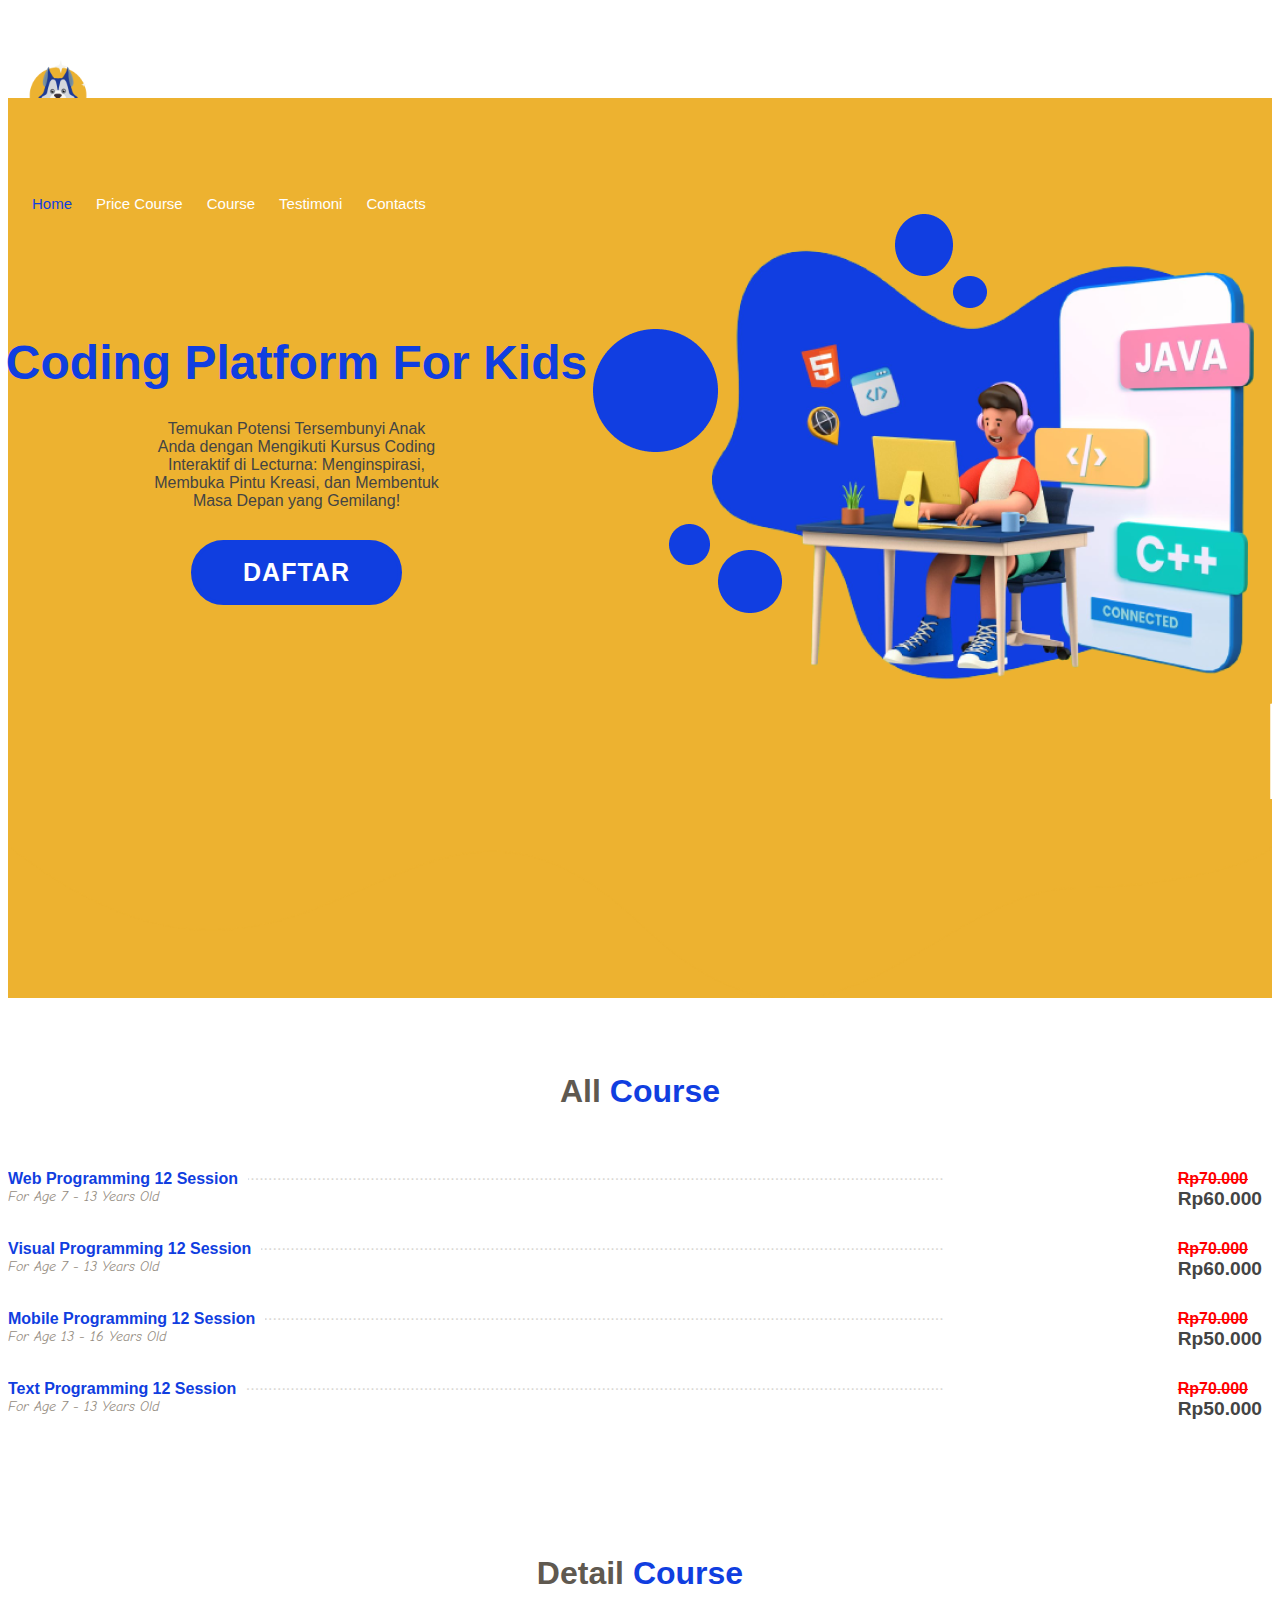
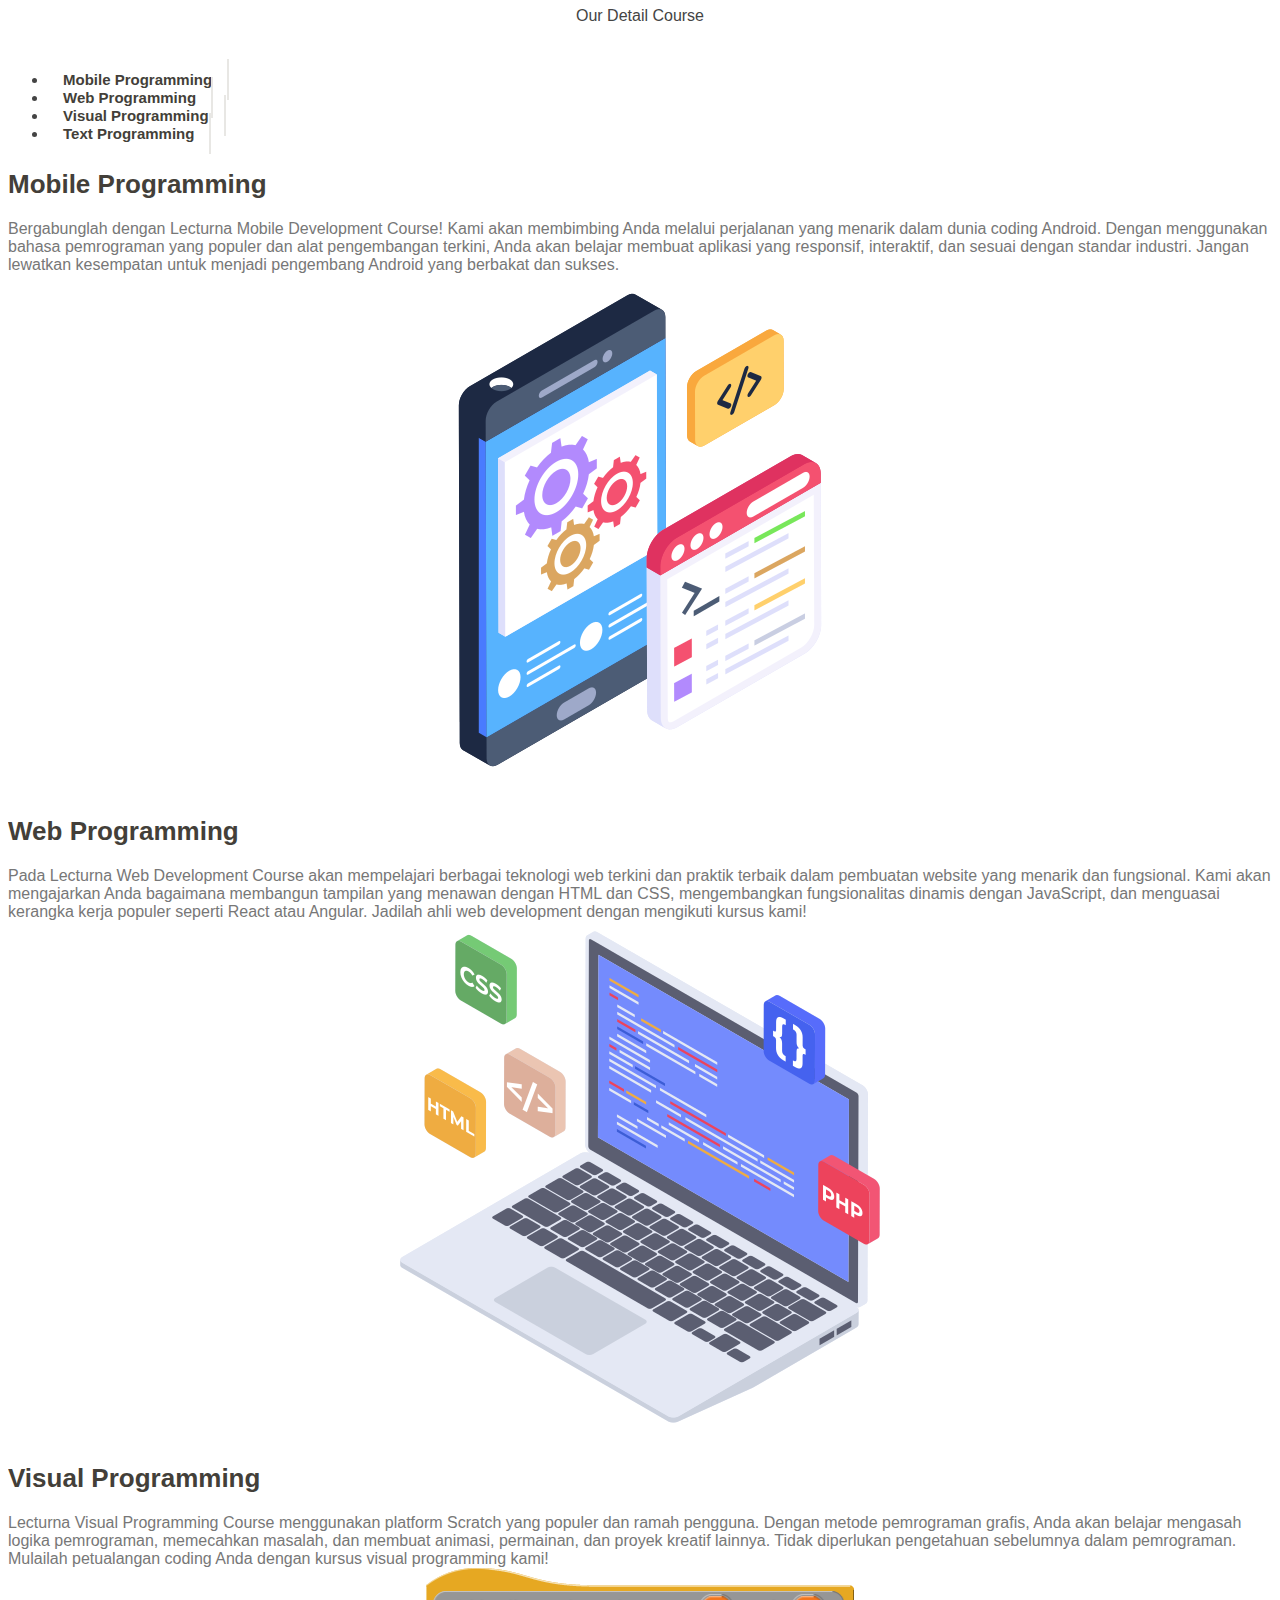
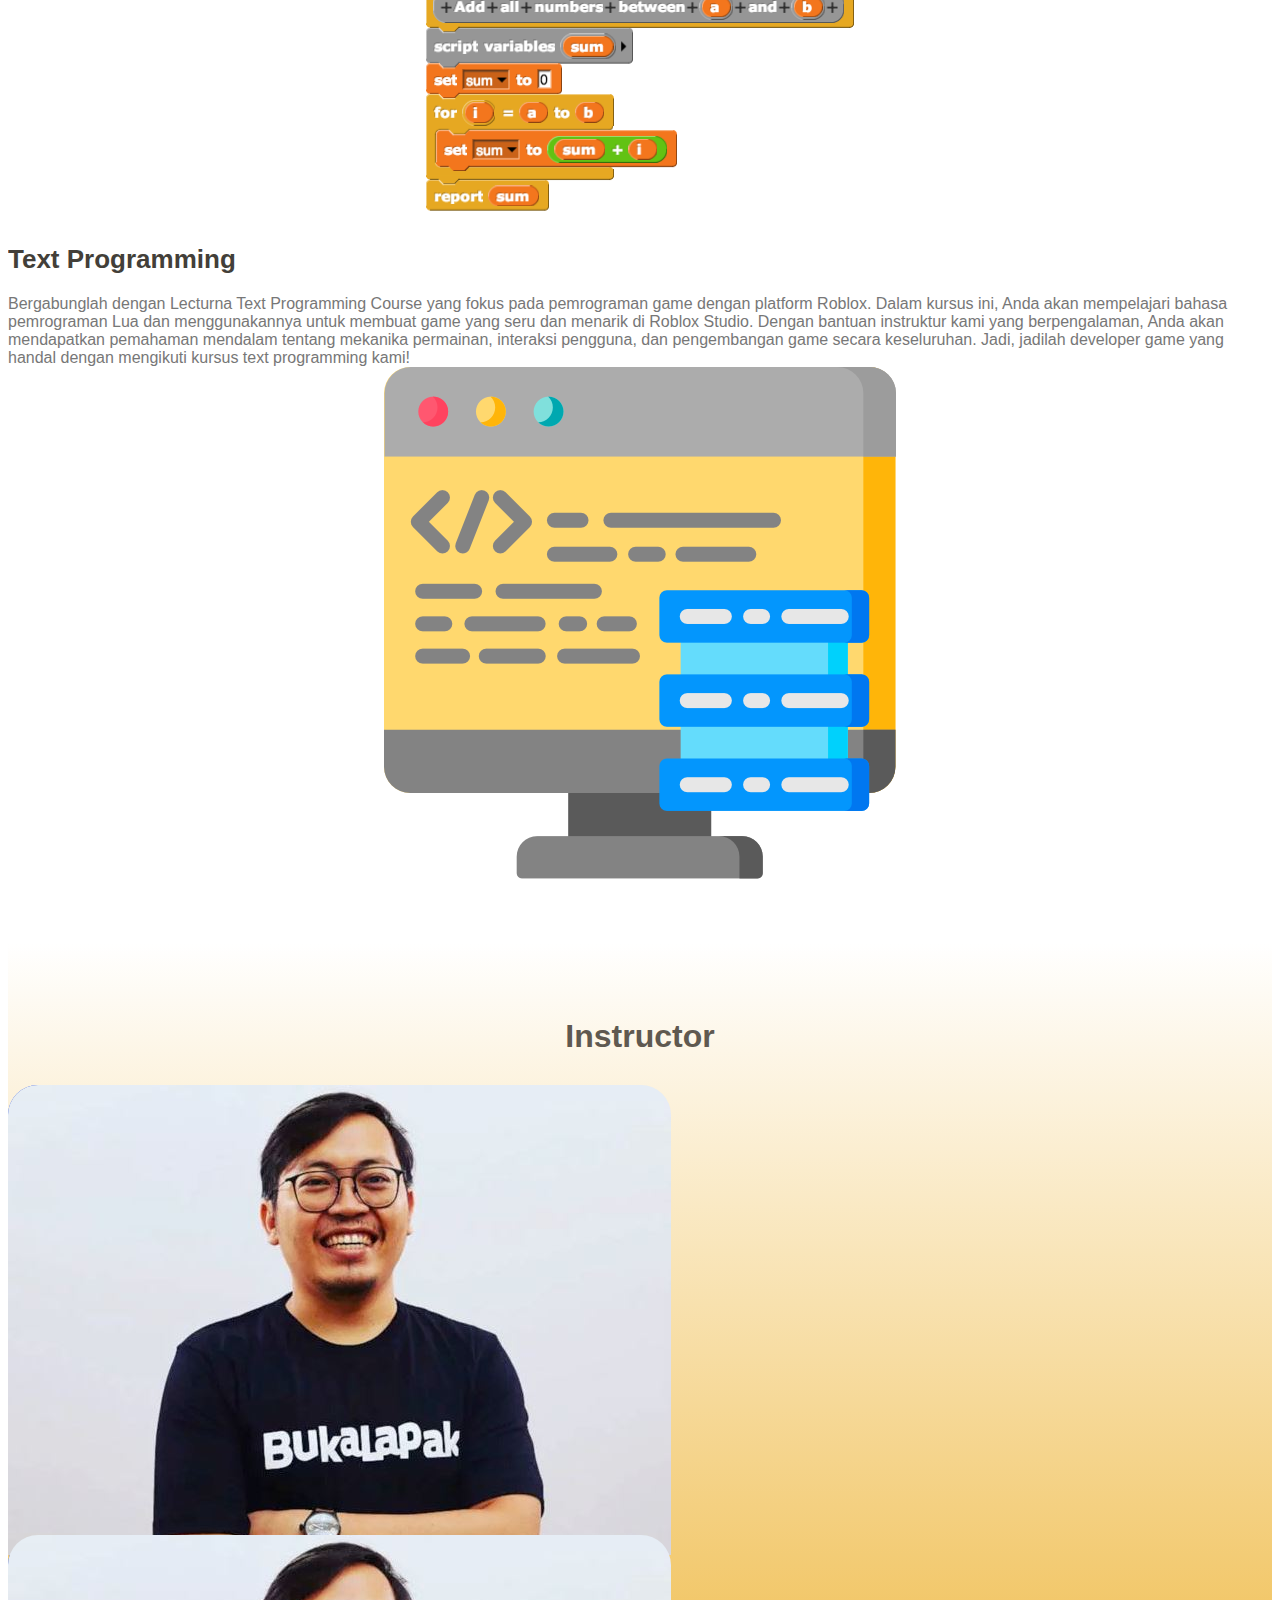
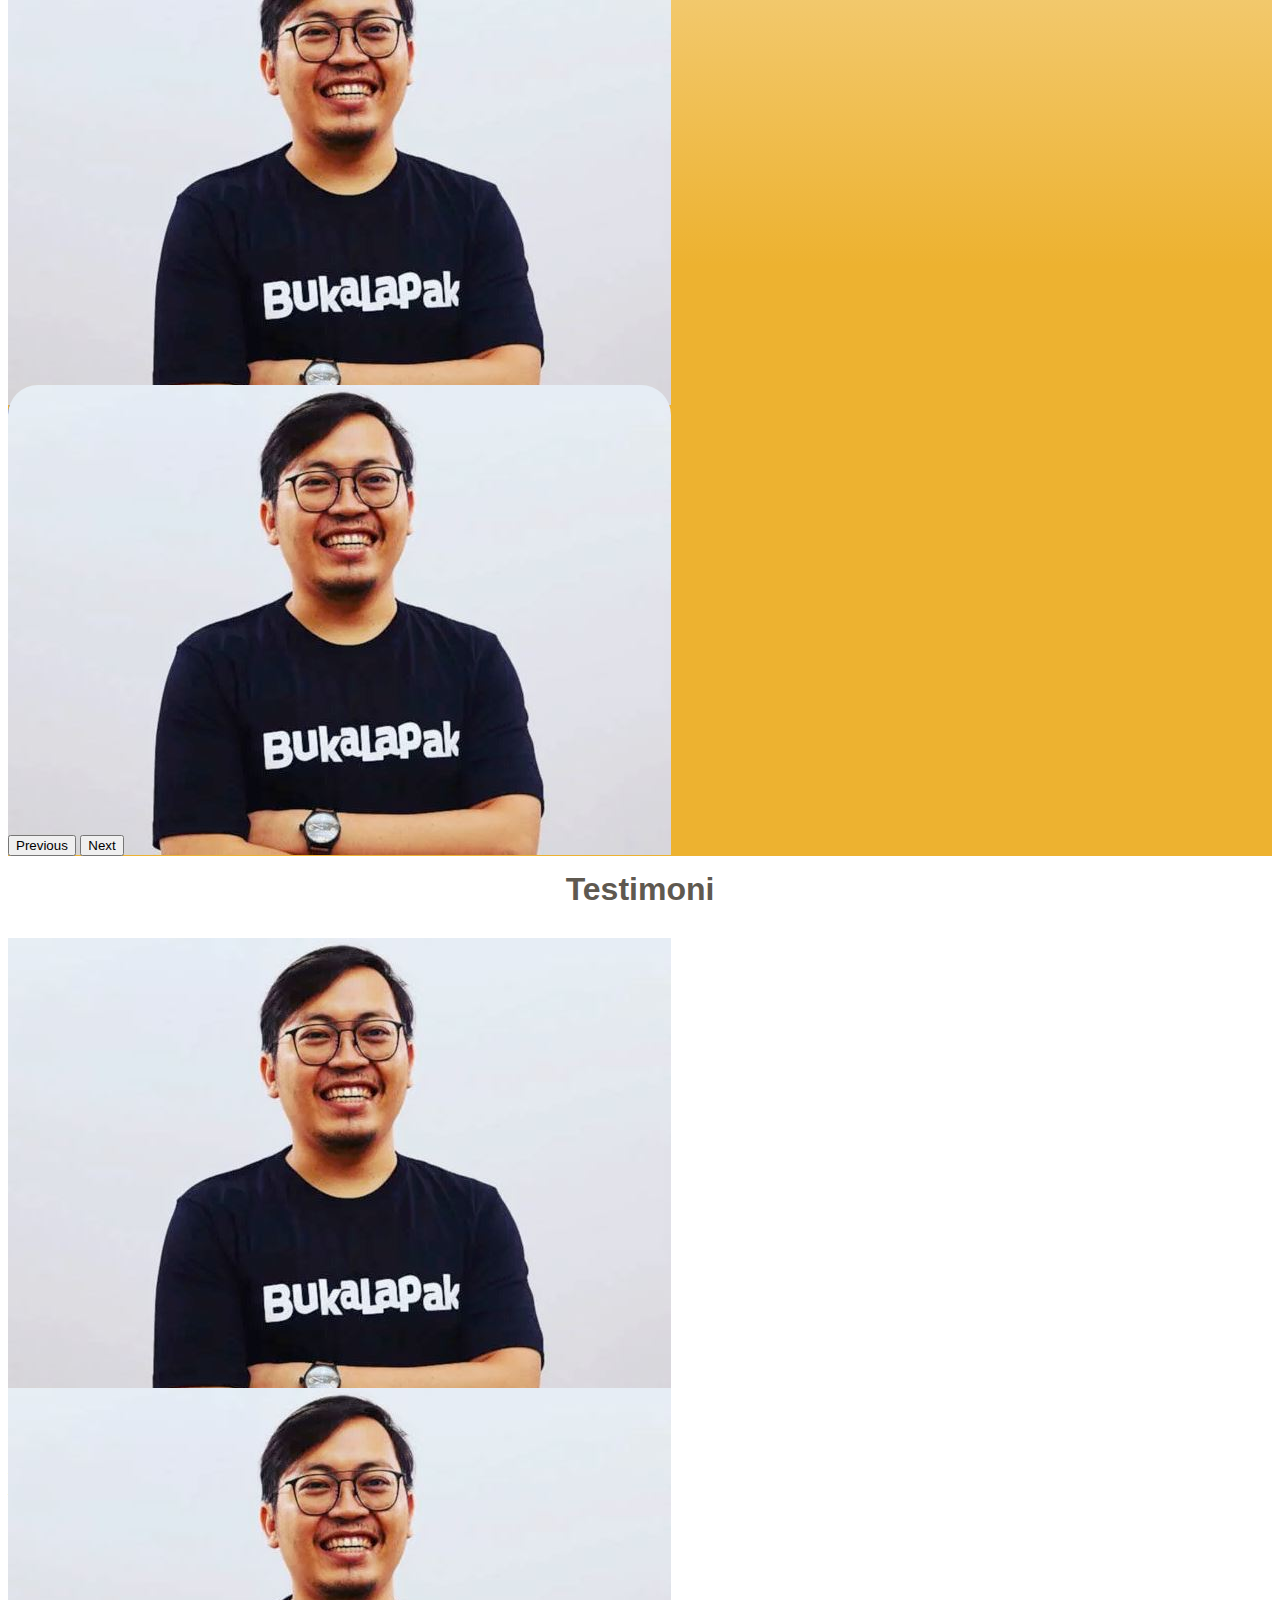
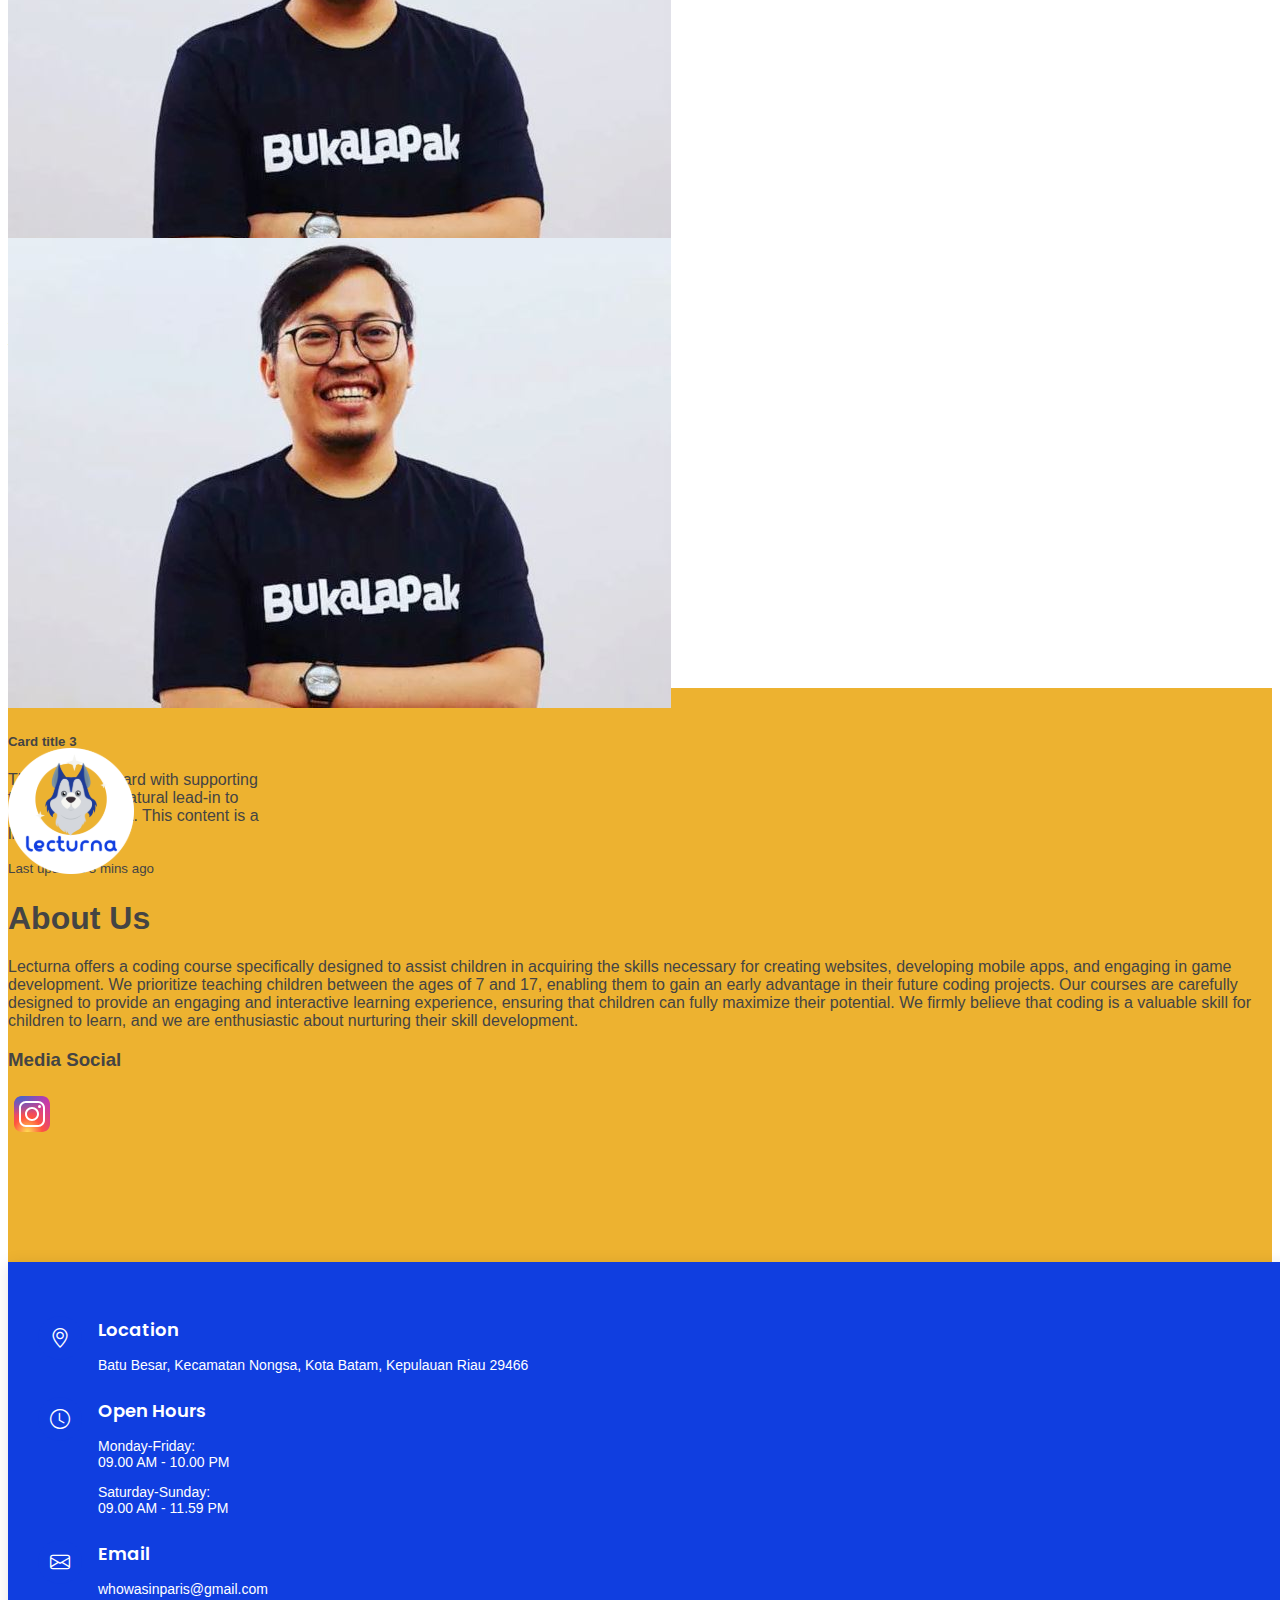
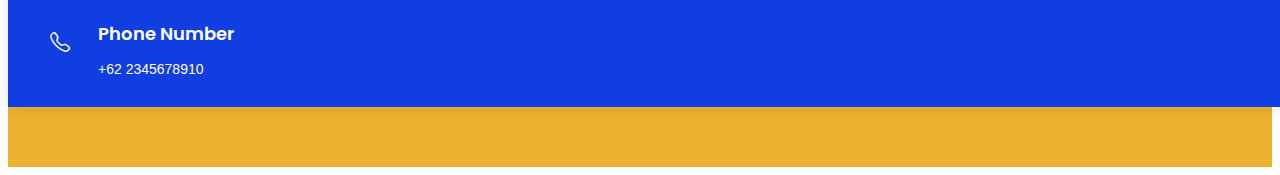
==== index.html @ 5b0516aa "sudahbenar" ====
<!DOCTYPE html>
<html lang="en">

<head>
  <meta charset="utf-8">
  <meta content="width=device-width, initial-scale=1.0" name="viewport">

  <title>Dashboard</title>
  <meta content="" name="description">
  <meta content="" name="keywords">

  <!-- Favicons -->
  <link href="assets/img/logoLecturna.png" rel="shortcut icon">

  <!-- Google Fonts -->
  <link href="https://fonts.googleapis.com/css?family=Poppins:300,300i,400,400i,600,600i,700,700i|Satisfy|Comic+Neue:300,300i,400,400i,700,700i" rel="stylesheet">
  

  <!-- Vendor CSS Files -->
  <link href="https://cdn.jsdelivr.net/npm/bootstrap@5.0.0-beta3/dist/css/bootstrap.min.css" rel="stylesheet" integrity="sha384-eOJMYsd53ii+scO/bJGFsiCZc+5NDVN2yr8+0RDqr0Ql0h+rP48ckxlpbzKgwra6" crossorigin="anonymous">
  <link rel="stylesheet" href="https://cdn.jsdelivr.net/npm/bootstrap-icons@1.4.0/font/bootstrap-icons.css">
  <link href="assets/vendor/animate.css/animate.min.css" rel="stylesheet">
  <link href="assets/vendor/boxicons/css/boxicons.min.css" rel="stylesheet">
  <link href="assets/vendor/glightbox/css/glightbox.min.css" rel="stylesheet">
  <link href="assets/vendor/swiper/swiper-bundle.min.css" rel="stylesheet">
  <link href="https://fonts.cdnfonts.com/css/fabada" rel="stylesheet">


  <!-- Template Main CSS File -->
  <link href="assets/css/style.css" rel="stylesheet">

  <!-- <style>
    .carousel-container {
     background: #FFFFFF;
     box-shadow: 0px 0px 30px 4px rgba(0, 0, 0, 0.25);
     overflow: hidden;
     display: flex;
     align-items: center;
     padding: 0 20px;
   }
   
   .carousel {
     display: flex;
     width: 100%;
     transition: transform 0.3s ease-in-out;
   }
   
   .carousel-card {
     padding: 10px;
   }
   
   .carousel-card .card {
     width: 100%;
     height: 100%;
   }
   
   .carousel-control {
     display: flex;
     align-items: center;
     justify-content: center;
     width: 50px;
     height: 100%;
     background: rgba(0, 0, 0, 0.44);
     color: #FFFFFF;
     cursor: pointer;
     transition: background 0.3s ease-in-out;
   }
   
   .carousel-control:hover {
     background: rgba(0, 0, 0, 0.6);
   }
   
   .carousel-control i {
     font-size: 24px;
   }
   
   
     </style> -->
</head>

<body>

  <!-- Header Navbbar-->
  <header id="header" class="d-flex align-items-center header-transparent fixed-top">
    <div class="container-fluid container-xl d-flex align-items-center justify-content-between">

      <!-- Brand-->
      <div class="me-auto">
        <h1>
          <a href="index.html">
            <img src="assets/img/logoLecturna.png" alt="Lecturna" width="100" height="100" style="margin-top: 1rem;">
          </a>
        </h1>
      </div>
      
      <!-- End Brand-->

      <nav id="navbar" class="navbar">
            <ul>
              <li><a class="nav-link active" href="#">Home</a></li>
              <li><a class="nav-link" href="#priceCourse">Price Course</a></li>
              <li><a class="nav-link" href="#detailCourse">Course</a></li>
              <li><a class="nav-link" href="#recommended">Testimoni</a></li>
              <li class="nav-item"><a class="nav-link" href="#contact">Contacts</a></li>
            </ul>
            <i class="bi bi-list mobile-nav-toggle"></i>
      </nav>

      <!-- <a href="login.html" class="login-btn ms-5">login</a>
      <a href="register.html" class="book-a-table-btn ms-1">Register</a> -->

    </div>
  </header>
  <!--End Header-->

    <!--Hero-->
    <section id="hero">
      <div class="hero-container">
        <div class="carousel slide carousel-slide" id="heroCarousel" data-base-interval="5000" data-bs-ride="carousel">
          <div class="carousel-inner" role="listbox">
    
            <!-- Slide-1 -->
            <div class="carousel-item active">
              <img src="assets/img/Kuning-atas.png" width="100%" height="100%">
    
              <div class="carousel-container">
                <div class="carousel-content">
                  <div style="display: flex; align-items: center;">
                    <div>
                      <h2 class="animate__animated animate__fadeInDown">
                        <span>Coding Platform For Kids</span>
                      </h2>
                      <p class="animate__animated animate__fadeInUp">Temukan Potensi Tersembunyi Anak Anda dengan Mengikuti Kursus Coding Interaktif di Lecturna: Menginspirasi, Membuka Pintu Kreasi, dan Membentuk Masa Depan yang Gemilang!</p>
                      <a href="form.html" class="btn-menu animate__animated animate__fadeInUp scrollto">Daftar</a>
                    </div>
                    <div>
                      <img src="assets/img/gambarAnimasi.png" alt="Image" style="width: auto; height: auto;">
                    </div>
                  </div>
                </div>
              </div>
            </div>
            <!-- End Slide-1 -->
          </div>
        </div>
      </div>
    </section>
    
    
    <!-- End Hero -->

    <main id="main">

      <!-- Menu Section-->
      <section id="priceCourse" class="menu">
        <div class="container">
          <div class="section-title">
            <h2>All <span>Course</span></h2>
          </div>
      
          <div class="row menu-container">
            <div class="col-lg-6 menu-item">
              <div class="menu-content">
                <div style="text-align: left;">
                  <a href="#">Web Programming 12 Session</a>
                  <div class="menu-ingredients">
                    For Age 7 - 13 Years Old
                  </div>
                </div>
                <div style="text-align: left;">
                  <span style="text-decoration: line-through; color: red;" >Rp70.000</span><br>
                  <span style="font-size: larger;">Rp60.000</span>
                  
                </div>
              </div>
             
              
            </div>
            
            
            <div class="col-lg-6 menu-item">
              <div class="menu-content">
                <div style="text-align: left;">
                  <a href="#">Visual Programming 12 Session</a>
                  <div class="menu-ingredients">
                    For Age 7 - 13 Years Old
                  </div>
                </div>
                <div style="text-align: left;">
                  <span style="text-decoration: line-through; color: red;" >Rp70.000</span><br>
                  <span style="font-size: larger;">Rp60.000</span>
                  
                </div>
              </div>
             
              
            </div>
            
            <div class="col-lg-6 menu-item">
              <div class="menu-content">
                <div style="text-align: left;">
                  <a href="#">Mobile Programming 12 Session</a>
                  <div class="menu-ingredients">
                    For Age 13 - 16 Years Old
                  </div>
                </div>
                <div style="text-align: left;">
                  <span style="text-decoration: line-through; color: red;" >Rp70.000</span><br>
                  <span style="font-size: larger;">Rp50.000</span>
                  
                </div>
              </div>
             
              
            </div>
            
            <div class="col-lg-6 menu-item">
              <div class="menu-content">
                <div style="text-align: left;">
                  <a href="#">Text Programming 12 Session</a>
                  <div class="menu-ingredients">
                    For Age 7 - 13 Years Old
                  </div>
                </div>
                <div style="text-align: left;">
                  <span style="text-decoration: line-through; color: red;" >Rp70.000</span><br>
                  <span style="font-size: larger;">Rp50.000</span>
                  
                </div>
              </div>
             
              
            </div>
            
          </div>
        </div>
      </section>
      
      <!-- End Menu Section-->

      <!-- Special Menus -->
      <section class="specials" id="detailCourse">
        <div class="container">

          <div class="section-title">
            <h2>Detail <span>Course</span></h2>
            <p>Our Detail Course</p>
          </div>

          <div class="row">
            <div class="col-lg-3">
              <ul class="nav nav-tabs flex-column">
                <li class="nav-item">
                  <a href="#tab-1" data-bs-toggle="tab" class="nav-link  show">Mobile Programming</a>
                </li>
                <li class="nav-item">
                  <a href="#tab-2" data-bs-toggle="tab" class="nav-link">Web Programming</a>
                </li>
                <li class="nav-item">
                  <a href="#tab-3" data-bs-toggle="tab" class="nav-link">Visual Programming</a>
                </li>
                <li class="nav-item">
                  <a href="#tab-4" data-bs-toggle="tab" class="nav-link">Text Programming</a>
                </li>
              </ul>
            </div>

            <div class="col-lg-9 mt-4 mt-lg-0">
              <div class="tab-content">

                <div class="tab-pane active show" id="tab-1">
                  <div class="row">
                    <div class="col-lg-8 details order-2 order-lg-1">
                      <h3>Mobile Programming</h3>
                      <p class="font-italic">Bergabunglah dengan Lecturna Mobile Development Course! Kami akan membimbing Anda melalui perjalanan yang menarik dalam dunia coding Android. Dengan menggunakan bahasa pemrograman yang populer dan alat pengembangan terkini, Anda akan belajar membuat aplikasi yang responsif, interaktif, dan sesuai dengan standar industri. Jangan lewatkan kesempatan untuk menjadi pengembang Android yang berbakat dan sukses.</p>
                    </div>
                    <div class="col-lg-4 text-center order-1 order-lg-2">
                      <img src="assets/img/app-development.png" class="img-fluid">
                    </div>
                  </div>
                </div>

                <div class="tab-pane" id="tab-2">
                  <div class="row">
                    <div class="col-lg-8 details order-2 order-lg-1">
                      <h3>Web Programming</h3>
                      <p class="font-italic">Pada Lecturna Web Development Course akan mempelajari berbagai teknologi web terkini dan praktik terbaik dalam pembuatan website yang menarik dan fungsional. Kami akan mengajarkan Anda bagaimana membangun tampilan yang menawan dengan HTML dan CSS, mengembangkan fungsionalitas dinamis dengan JavaScript, dan menguasai kerangka kerja populer seperti React atau Angular. Jadilah ahli web development dengan mengikuti kursus kami!</p>
                    </div>
                    <div class="col-lg-4 text-center order-1 order-lg-2">
                      <img src="assets/img/web-developmentt.png" class="img-fluid">
                    </div>
                  </div>
                </div>

                <div class="tab-pane" id="tab-3">
                  <div class="row">
                    <div class="col-lg-8 details order-2 order-lg-1">
                      <h3>Visual Programming</h3>
                      <p class="font-italic">Lecturna Visual Programming Course menggunakan platform Scratch yang populer dan ramah pengguna. Dengan metode pemrograman grafis, Anda akan belajar mengasah logika pemrograman, memecahkan masalah, dan membuat animasi, permainan, dan proyek kreatif lainnya. Tidak diperlukan pengetahuan sebelumnya dalam pemrograman. Mulailah petualangan coding Anda dengan kursus visual programming kami!</p>
                    </div>
                    <div class="col-lg-4 text-center order-1 order-lg-2">
                      <img src="assets/img/visualprogramming.png" class="img-fluid">
                    </div>
                  </div>
                </div>

                <div class="tab-pane" id="tab-4">
                  <div class="row">
                    <div class="col-lg-8 details order-2 order-lg-1">
                      <h3>Text Programming</h3>
                      <p class="font-italic">Bergabunglah dengan Lecturna Text Programming Course yang fokus pada pemrograman game dengan platform Roblox. Dalam kursus ini, Anda akan mempelajari bahasa pemrograman Lua dan menggunakannya untuk membuat game yang seru dan menarik di Roblox Studio. Dengan bantuan instruktur kami yang berpengalaman, Anda akan mendapatkan pemahaman mendalam tentang mekanika permainan, interaksi pengguna, dan pengembangan game secara keseluruhan. Jadi, jadilah developer game yang handal dengan mengikuti kursus text programming kami!</p>
                    </div>
                    <div class="col-lg-4 text-center order-1 order-lg-2">
                      <img src="assets/img/data.png" class="img-fluid">
                    </div>
                  </div>
                </div>

              </div>
            </div>

          </div>

        </div>
      </section>
      <!-- End Special Menus-->

      <!-- Recommened -->
      <section class="gallery" id="recommended">
        <div class="container-fluid">

          <div class="section-title">
            <h2>Instructor <span></span></h2>
          </div>

          <!-- <div class="row justify-content-center"> -->

            <!--cards with picture, Header 1, header 4, all text is in center with border radius for picture and card border image 30-->
            <div id="testimonials-carousel" class="carousel slide" data-bs-ride="carousel">
              <div class="carousel-inner">
                <div class="carousel-item active">
                  <div class="container d-flex justify-content-center">
                    <div class="row justify-content-center align-items-center">
                      <div class="col-lg-4">
                        <div class="card" style="background-color:#103ee0;">
                          <img src="assets/img/buka.jpg" class="card-img-top" alt="Card Image 1">
                          <div class="card-body">
                            <h1 class="card-title text-center">Header 1</h1>
                            <h4 class="card-subtitle mb-2 text-muted text-center">Header 4</h4>
                            <p class="card-text text-center">Lorem ipsum dolor sit amet, consectetur adipiscing elit.</p>
                          </div>
                        </div>
                      </div>
                      <div class="col-lg-4">
                        <div class="card">
                          <img src="assets/img/buka.jpg" class="card-img-top" alt="Card Image 2">
                          <div class="card-body">
                            <h1 class="card-title text-center">Header 1</h1>
                            <h4 class="card-subtitle mb-2 text-muted text-center">Header 4</h4>
                            <p class="card-text text-center">Lorem ipsum dolor sit amet, consectetur adipiscing elit.</p>
                          </div>
                        </div>
                      </div>
                      <div class="col-lg-4">
                        <div class="card">
                          <img src="assets/img/buka.jpg" class="card-img-top" alt="Card Image 3">
                          <div class="card-body">
                            <h1 class="card-title text-center">Header 1</h1>
                            <h4 class="card-subtitle mb-2 text-muted text-center">Header 4</h4>
                            <p class="card-text text-center">Lorem ipsum dolor sit amet, consectetur adipiscing elit.</p>
                          </div>
                        </div>
                      </div>
                      </div>
                    </div>
                  </div>
                </div>
              </div>
              <button class="carousel-control-prev" type="button" data-bs-target="#testimonials-carousel" data-bs-slide="prev">
                <span class="carousel-control-prev-icon" aria-hidden="true"></span>
                <span class="visually-hidden">Previous</span>
              </button>
              <button class="carousel-control-next" type="button" data-bs-target="#testimonials-carousel" data-bs-slide="next">
                <span class="carousel-control-next-icon" aria-hidden="true"></span>
                <span class="visually-hidden">Next</span>
              </button>
            </div>
            
            <!-- </div> -->

          <!-- <div class="row justify-content-center">

            <div class="col-lg-3 col-md-4"s>
              <div class="gallery-item">
                <a href="detail.html">
                  <img src="assets/img/nadiem.jpg" class="img-fluid">
                </a>
              </div>
            </div>

            <div class="col-lg-3 col-md-4">
              <div class="gallery-item">
                <a href="detail.html">
                  <img src="assets/img/buka4.jpg" class="img-fluid">
                </a>
              </div>
            </div> -->

            <!-- <div class="col-lg-3 col-md-4">
              <div class="gallery-item">
                <a href="detail.html"> -->
                <!-- <a href="assets/img/food/food-3.jpg" class="gallery-lightbox"> -->
                  <!-- <img src="assets/img/webunpas.jpg" class="img-fluid">
                </a>
              </div>
            </div> -->

          </div>




        </div>
      </section>
      <!-- End Recommended -->
      <!-- Testimoni Start -->
      <div class="section-title">
        <h2>Testimoni <span></span></h2>
      </div>
        <div class="carousel">
          <div class="carousel-card">
            <div class="card mb-3">
              <div class="row g-0">
                <div class="col-md-4">
                  <img src="assets/img/buka.jpg" class="img-fluid rounded-start" alt="...">
                </div>
                <div class="col-md-8">
                  <div class="card-body">
                    <h5 class="card-title">Card title 1</h5>
                    <p class="card-text">This is a wider card with supporting text below as a natural lead-in to additional content. This content is a little bit longer.</p>
                    <p class="card-text"><small class="text-muted">Last updated 3 mins ago</small></p>
                  </div>
                </div>
              </div>
            </div>
          </div>
          <div class="carousel-card">
            <div class="card mb-3">
              <div class="row g-0">
                <div class="col-md-4">
                  <img src="assets/img/buka.jpg" class="img-fluid rounded-start" alt="...">
                </div>
                <div class="col-md-8">
                  <div class="card-body">
                    <h5 class="card-title">Card title 2</h5>
                    <p class="card-text">This is a wider card with supporting text below as a natural lead-in to additional content. This content is a little bit longer.</p>
                    <p class="card-text"><small class="text-muted">Last updated 3 mins ago</small></p>
                  </div>
                </div>
              </div>
            </div>
          </div>
          <div class="carousel-card">
            <div class="card mb-3">
              <div class="row g-0">
                <div class="col-md-4">
                  <img src="assets/img/buka.jpg" class="img-fluid rounded-start" alt="...">
                </div>
                <div class="col-md-8">
                  <div class="card-body">
                    <h5 class="card-title">Card title 3</h5>
                    <p class="card-text">This is a wider card with supporting text below as a natural lead-in to additional content. This content is a little bit longer.</p>
                    <p class="card-text"><small class="text-muted">Last updated 3 mins ago</small></p>
                  </div>
                </div>
              </div>
            </div>
          </div>
        </div>

        <!-- Testimoni End -->
        <section id="AboutUs" class="AboutUs" style="background-color: #EDB230;" >

          <div class="container">
            <div class="container-fluid mb-4">
              <img src="assets/img/logo maskot for dark background 2.svg"  alt="" style="width:10%; height: auto;">
            </div>
            <h1>About Us</h1>
            <div class="content">
              <p>Lecturna offers a coding course specifically designed to assist children in acquiring the skills necessary for creating websites, developing mobile apps, and engaging in game development.
                We prioritize teaching children between the ages of 7 and 17, enabling them to gain an early advantage in their future coding projects. Our courses are carefully designed to provide an engaging and interactive learning experience, ensuring that children can fully maximize their potential. 
                We firmly believe that coding is a valuable skill for children to learn, and we are enthusiastic about nurturing their skill development.
              </p>
            </div>
            <div class="content">
              <h3>Media Social</h3>
              <a target="_blank" href="https://instagram.com/lecturna.id?igshid=MzRlODBiNWFlZA=="><img src="assets/img/icons8-ig.svg" alt=""></a>
              <a target="_blank" href="https://icons8.com/icon/Xy10Jcu1L2Su/instagram"></a><a target="_blank" href="https://icons8.com"></a>
            </div>
          </div>
  
        </section>
      <!-- Contacts -->
      <section id="contact" class="contact py-0">
        
        <div class="info-wrap">
          <div class="row">

            <div class="col-lg-3 col-md-6 info">
              <i class="bi bi-geo-alt"></i>
              <h4>Location</h4>
              <p>Batu Besar, Kecamatan Nongsa, Kota Batam, Kepulauan Riau 29466</p>
            </div>

            <div class="col-lg-3 col-md-6 info">
              <i class="bi bi-clock"></i>
              <h4>Open Hours</h4>
              <p>Monday-Friday: <br>09.00 AM - 10.00 PM</p>
              <p>Saturday-Sunday: <br>09.00 AM - 11.59 PM</p>
            </div>

            <div class="col-lg-3 col-md-6 info">
              <i class="bi bi-envelope"></i>
              <h4>Email</h4>
              <p>whowasinparis@gmail.com</p>
            </div>

            <div class="col-lg-3 col-md-6 info">
              <i class="bi bi-telephone"></i>
              <h4>Phone Number</h4>
              <p>+62 2345678910</p>
            </div>

          </div>
        </div>
      
      

    </section>
     <!--End Contacts -->
       <!--End Contacts -->

    </main>
  <!-- Vendor JS Files -->
  <script src="assets/vendor/bootstrap/js/bootstrap.bundle.min.js"></script>
  <script src="assets/vendor/glightbox/js/glightbox.min.js"></script>
  <script src="assets/vendor/isotope-layout/isotope.pkgd.min.js"></script>
  <script src="assets/vendor/php-email-form/validate.js"></script>
  <script src="assets/vendor/swiper/swiper-bundle.min.js"></script>

  <!-- Template Main JS File -->
  <script src="assets/js/main.js"></script>

</body>

</html>
---- assets/css/style.css ----
/**
* Template Name: Delicious - v4.0.1
* Template URL: https://bootstrapmade.com/delicious-free-restaurant-bootstrap-theme/
* Author: BootstrapMade.com
* License: https://bootstrapmade.com/license/
*/

/*--------------------------------------------------------------
# General
--------------------------------------------------------------*/

@font-face {
  font-family: "Fabada";
  src: url("assets/vendor/bootstrap-icons/Fabada-regular.ttf") format("truetype");
}

body {
  font-family: "Fabada", sans-serif;
  color: #444444;
}

a {
  text-decoration: none;
  color: #ffb03b;
}

a:hover {
  color: #ffc56e;
  text-decoration: none;
}

h1, h2, h3, h4, h5, h6 {
  font-family: "Fabada", sans-serif;
}

/*--------------------------------------------------------------
# Back to top button
--------------------------------------------------------------*/
.back-to-top {
  position: fixed;
  visibility: hidden;
  opacity: 0;
  right: 15px;
  bottom: 15px;
  z-index: 996;
  background: #ffb03b;
  width: 40px;
  height: 40px;
  border-radius: 50px;
  transition: all 0.4s;
}

.back-to-top i {
  font-size: 28px;
  color: #fff;
  line-height: 0;
}

.back-to-top:hover {
  background: #ffc064;
  color: #fff;
}

.back-to-top.active {
  visibility: visible;
  opacity: 1;
}

.card {
  width: 270px;
  height: 450px;
  background-color: #103ee0;
  border-radius: 30px;
}

.card-img-top {
  border-radius: 30px 30px 0 0;
}

.text-center {
  text-align: center;
  color: white; 
}

/*--------------------------------------------------------------
# Top Bar
--------------------------------------------------------------*/
#topbar {
  padding: 0;
  font-size: 15px;
  height: 50px;
  transition: all 0.5s;
  background: rgba(26, 24, 22, 0.8);
  z-index: 996;
  color: rgba(255, 255, 255, 0.7);
}

#topbar.topbar-transparent {
  background: transparent;
}

#topbar.topbar-scrolled {
  top: -50px;
}

#topbar i {
  color: #ffb03b;
  line-height: 0;
}

#topbar i span {
  color: #fff;
  font-style: normal;
  padding-left: 5px;
}

/*--------------------------------------------------------------
# Header
--------------------------------------------------------------*/
#header-order {
  background: #35322d;
  color: #fff;
  font-size: 14px;
  text-align: center;
  padding: 10px 0;
}

#header {
  top: 50px;
  height: 70px;
  transition: all 0.5s;
  padding: 10px 0;
  background: rgba(26, 24, 22, 0.85);
}

#header-detail {
  height: 70px;
  transition: all 0.5s;
  padding: 10px 0;
  background: rgba(26, 24, 22, 0.85);
}

#header.header-transparent {
  background: transparent;
}

#header.header-scrolled {
  top: 0;
  height: 15%;
  background:white;
  box-shadow: 0px 0px 30px rgba(127, 137, 161, 0.25);
  
}

#header.header-scrolled a {
  color: black; /* Ganti dengan warna teks yang diinginkan, misalnya "blue" */
}

#header.header-scrolled a:hover {
  color: #103EE0; /* Ganti dengan warna teks yang diinginkan saat tombol diklik */
}

#header .logo h1 {
  font-size: 28px;
  margin: 0;
  line-height: 1;
  font-weight: 400;
  letter-spacing: 3px;
}

#header .logo h1 a, #header .logo h1 a:hover {
  color: #fff;
  text-decoration: none;
}

#header .logo img {
  padding: 0;
  margin: 0;
  max-height: 40px;
}




/*--------------------------------------------------------------
# Book a table button Menu
--------------------------------------------------------------*/
.login-btn {
  color: #fff;
  padding: 10px 20px;
  font-size: 17px;
  font-weight: 500;
  letter-spacing: 1px;
  transition: 0.3s;
  white-space: nowrap;
}

.book-a-table-btn {
  background: #ffb03b;
  color: #fff;
  border-radius: 50px;
  margin: 0 0 0 20px;
  padding: 10px 25px;
  font-size: 13px;
  font-weight: 500;
  letter-spacing: 1px;
  transition: 0.3s;
  white-space: nowrap;
}

.book-a-table-btn:hover {
  background: #ffa012;
  color: #fff;
}

@media (max-width: 992px) {
  .book-a-table-btn {
    margin: 0 15px 0 0;
    padding: 8px 20px;
    letter-spacing: 1px;
  }
}

/*--------------------------------------------------------------
# Navigation Menu
--------------------------------------------------------------*/
/**
* Desktop Navigation
*/
.navbar {
  padding: 0;
}

.navbar ul {
  margin: 0;
  padding: 0;
  display: flex;
  list-style: none;
  align-items: center;
}

.navbar li {
  position: relative;
}

.navbar a {
  display: flex;
  align-items: center;
  justify-content: space-between;
  padding: 10px 0 10px 24px;
  font-size: 15px;
  font-weight: 500;
  color: white;
  white-space: nowrap;
  transition: 0.3s;
}

.navbar a i {
  font-size: 12px;
  line-height: 0;
  margin-left: 5px;
}

.navbar a:hover, .navbar .active, .navbar li:hover > a {
  color: #103EE0;
}

.navbar .dropdown ul {
  display: block;
  position: absolute;
  left: 24px;
  top: calc(100% + 30px);
  margin: 0;
  padding: 10px 0;
  z-index: 99;
  opacity: 0;
  visibility: hidden;
  background: #fff;
  box-shadow: 0px 0px 30px rgba(127, 137, 161, 0.25);
  transition: 0.3s;
  border-radius: 4px;
}

.navbar .dropdown ul li {
  min-width: 200px;
}

.navbar .dropdown ul a {
  padding: 10px 20px;
  font-size: 14px;
  font-weight: 400;
  color: #433f39;
}

.navbar .dropdown ul a i {
  font-size: 12px;
}

.navbar .dropdown ul a:hover, .navbar .dropdown ul .active:hover, .navbar .dropdown ul li:hover > a {
  color: #103EE0;
}

.navbar .dropdown:hover > ul {
  opacity: 1;
  top: 100%;
  visibility: visible;
}

.navbar .dropdown .dropdown ul {
  top: 0;
  left: calc(100% - 30px);
  visibility: hidden;
}

.navbar .dropdown .dropdown:hover > ul {
  opacity: 1;
  top: 0;
  left: 100%;
  visibility: visible;
}

@media (max-width: 1366px) {
  .navbar .dropdown .dropdown ul {
    left: -90%;
  }
  .navbar .dropdown .dropdown:hover > ul {
    left: -100%;
  }
}

/**
* Mobile Navigation
*/
.mobile-nav-toggle {
  color: #fff;
  font-size: 28px;
  cursor: pointer;
  display: none;
  line-height: 0;
  transition: 0.5s;
}

@media (max-width: 991px) {
  .mobile-nav-toggle {
    display: block;
  }
  .navbar ul {
    display: none;
  }
}

.navbar-mobile {
  position: fixed;
  overflow: hidden;
  top: 0;
  right: 0;
  left: 0;
  bottom: 0;
  background: rgba(39, 37, 34, 0.9);
  transition: 0.3s;
  z-index: 0;
}

.navbar-mobile .mobile-nav-toggle {
  position: absolute;
  top: 15px;
  right: 15px;
}

.navbar-mobile ul {
  display: block;
  position: absolute;
  top: 55px;
  right: 15px;
  bottom: 15px;
  left: 15px;
  padding: 10px 0;
  border-radius: 8px;
  background-color: #fff;
  overflow-y: auto;
  transition: 0.3s;
}

.navbar-mobile a {
  padding: 10px 20px;
  font-size: 15px;
  color: #433f39;
}

.navbar-mobile a:hover, .navbar-mobile .active, .navbar-mobile li:hover > a {
  color: #ffb03b;
}

.navbar-mobile .getstarted {
  margin: 15px;
}

.navbar-mobile .dropdown ul {
  position: static;
  display: none;
  margin: 10px 20px;
  padding: 10px 0;
  z-index: 99;
  opacity: 1;
  visibility: visible;
  background: #fff;
  box-shadow: 0px 0px 30px rgba(127, 137, 161, 0.25);
}

.navbar-mobile .dropdown ul li {
  min-width: 200px;
}

.navbar-mobile .dropdown ul a {
  padding: 10px 20px;
}

.navbar-mobile .dropdown ul a i {
  font-size: 12px;
}

.navbar-mobile .dropdown ul a:hover, .navbar-mobile .dropdown ul .active:hover, .navbar-mobile .dropdown ul li:hover > a {
  color: #103EE0;
}

.navbar-mobile .dropdown > .dropdown-active {
  display: block;
}

/*--------------------------------------------------------------
# Hero Section
--------------------------------------------------------------*/
#hero {
  width: 100%;
  height: 100vh;

  overflow: hidden;
  padding: 0;
}

#hero .carousel-item {
  width: 100%;
  height: 100vh;
  background-size: cover;
  background-position: center;
  background-repeat: no-repeat;
  background: url("/assets/img/Kuning-atas.png");
}

#hero .carousel-item::before {
  content: '';

  position: absolute;
  top: 0;
  right: 0;
  left: 0;
  bottom: 0;
}

#hero .carousel-container {
  display: flex;
  justify-content: center;
  align-items: center;
  position: absolute;
  bottom: 0;
  top: 0;
  left: 0;
  right: 0;
}

#hero .carousel-content {
  text-align: center;
}

#hero h2 {
  margin-bottom: 30px;
  font-size: 48px;
  font-weight: 700;
}

#hero h2 span {
  color: #103EE0;
}

#hero p {
  width: 80%;
  -webkit-animation-delay: 0.4s;
  animation-delay: 0.4s;
  margin: 0 auto 30px auto;
}

#hero .carousel-inner .carousel-item {
  transition-property: opacity;
  background-position: center top;
}

#hero .carousel-inner .carousel-item,
#hero .carousel-inner .active.carousel-item-start,
#hero .carousel-inner .active.carousel-item-end {
  opacity: 0;
}

#hero .carousel-inner .active,
#hero .carousel-inner .carousel-item-next.carousel-item-start,
#hero .carousel-inner .carousel-item-prev.carousel-item-end {
  opacity: 1;
  transition: 0.5s;
}

#hero .carousel-inner .carousel-item-next,
#hero .carousel-inner .carousel-item-prev,
#hero .carousel-inner .active.carousel-item-start,
#hero .carousel-inner .active.carousel-item-end {
  left: 0;
  transform: translate3d(0, 0, 0);
}

#hero .carousel-control-next-icon, #hero .carousel-control-prev-icon {
  background: none;
  font-size: 30px;
  line-height: 0;
  width: auto;
  height: auto;
  background: rgba(255, 255, 255, 0.2);
  border-radius: 50px;
  transition: 0.3s;
  color: rgba(255, 255, 255, 0.5);
  width: 54px;
  height: 54px;
  display: flex;
  align-items: center;
  justify-content: center;
}

#hero .carousel-control-next-icon:hover, #hero .carousel-control-prev-icon:hover {
  background: rgba(255, 255, 255, 0.3);
  color: rgba(255, 255, 255, 0.8);
}

#hero .carousel-indicators li {
  cursor: pointer;
}

#hero .btn-menu, #hero .btn-book {
  font-weight: 600;
  font-size: 25px;
  letter-spacing: 1px;
  text-transform: uppercase;
  display: inline-block;
  padding: 12px 30px;
  border-radius: 50px;
  transition: 0.5s;
  line-height: 1;
  padding-left: 3rem;
  padding-right: 3rem;
  padding-top: 1rem;
  padding-bottom: 1rem;
  margin: 0 10px;
  -webkit-animation-delay: 0.8s;
  animation-delay: 0.8s;
  color: #fff;
  background-color: #103EE0;
  border: 4px solid #103EE0;
}

#hero .btn-menu:hover, #hero .btn-book:hover {
  border: 4px solid black;
}

@media (max-width: 768px) {
  #hero h2 {
    font-size: 28px;
  }
}

@media (min-width: 1024px) {
  #hero p {
    width: 50%;
  }
  #hero .carousel-control-prev, #hero .carousel-control-next {
    width: 5%;
  }
}

/*--------------------------------------------------------------
# Sections General
--------------------------------------------------------------*/
section {
  padding: 60px 0;
}

.section-bg {
  background-color: white;
}

.section-title {
  text-align: center;
  padding-bottom: 30px;
}

.section-title h2 {
  margin: 15px 0 0 0;
  font-size: 32px;
  font-weight: 700;
  color: #5f5950;
}

.section-title h2 span {
  color: #103EE0;
}

.section-title p {
  margin: 15px auto 0 auto;
  font-weight: 300;
}

@media (min-width: 1024px) {
  .section-title p {
    width: 50%;
  }
}

/*--------------------------------------------------------------
# Breadcrumbs
--------------------------------------------------------------*/
/* .breadcrumbs-order {
  padding: 20px 0;
  background-color: #f2f1ef;
  min-height: 40px;
  margin-top: 101px;
} */

.breadcrumbs {
  padding: 20px 0;
  background-color: #f2f1ef;
  min-height: 40px;
  margin-top: 72px;
}

@media (max-width: 992px) {
  .breadcrumbs {
    margin-top: 70px;
  }
}

.breadcrumbs h2 {
  font-size: 24px;
  font-weight: 300;
  margin: 0;
}

@media (max-width: 992px) {
  .breadcrumbs h2 {
    margin: 0 0 10px 0;
  }
}

.breadcrumbs ol {
  display: flex;
  flex-wrap: wrap;
  list-style: none;
  padding: 0;
  margin: 0;
  font-size: 14px;
}

.breadcrumbs ol li + li {
  padding-left: 10px;
}

.breadcrumbs ol li + li::before {
  display: inline-block;
  padding-right: 10px;
  color: #6c757d;
  content: "/";
}

@media (max-width: 768px) {
  .breadcrumbs .d-flex {
    display: block !important;
  }
  .breadcrumbs ol {
    display: block;
  }
  .breadcrumbs ol li {
    display: inline-block;
  }
}

/*--------------------------------------------------------------
# About
--------------------------------------------------------------*/
.about {
  background: #fffaf3;
}

.about .content {
  padding: 0 80px;
}

.about .content h3 {
  font-weight: 400;
  font-size: 34px;
  color: #5f5950;
}

.about .content h4 {
  font-size: 20px;
  font-weight: 700;
  margin-top: 5px;
}

.about .content p {
  font-size: 15px;
  color: #848484;
}

.about .content ul {
  list-style: none;
  padding: 0;
}

.about .content ul li + li {
  margin-top: 15px;
}

.about .content ul li {
  position: relative;
  padding-left: 26px;
}

.about .content ul i {
  font-size: 20px;
  color: #103EE0;
  position: absolute;
  left: 0;
  top: 2px;
}

.about .content p:last-child {
  margin-bottom: 0;
}

.about .video-box {
  background-size: cover;
  background-repeat: no-repeat;
  background-position: center center;
  min-height: 400px;
  position: relative;
}

.about .play-btn {
  width: 94px;
  height: 94px;
  background: radial-gradient(#103EE0 50%, rgba(255, 176, 59, 0.4) 52%);
  border-radius: 50%;
  display: block;
  position: absolute;
  left: calc(50% - 47px);
  top: calc(50% - 47px);
  overflow: hidden;
}

.about .play-btn::after {
  content: '';
  position: absolute;
  left: 50%;
  top: 50%;
  transform: translateX(-40%) translateY(-50%);
  width: 0;
  height: 0;
  border-top: 10px solid transparent;
  border-bottom: 10px solid transparent;
  border-left: 15px solid #fff;
  z-index: 100;
  transition: all 400ms cubic-bezier(0.55, 0.055, 0.675, 0.19);
}

.about .play-btn::before {
  content: '';
  position: absolute;
  width: 120px;
  height: 120px;
  -webkit-animation-delay: 0s;
  animation-delay: 0s;
  -webkit-animation: pulsate-btn 2s;
  animation: pulsate-btn 2s;
  -webkit-animation-direction: forwards;
  animation-direction: forwards;
  -webkit-animation-iteration-count: infinite;
  animation-iteration-count: infinite;
  -webkit-animation-timing-function: steps;
  animation-timing-function: steps;
  opacity: 1;
  border-radius: 50%;
  border: 5px solid rgba(255, 176, 59, 0.7);
  top: -15%;
  left: -15%;
  background: rgba(198, 16, 0, 0);
}

.about .play-btn:hover::after {
  border-left: 15px solid #103EE0;
  transform: scale(20);
}

.about .play-btn:hover::before {
  content: '';
  position: absolute;
  left: 50%;
  top: 50%;
  transform: translateX(-40%) translateY(-50%);
  width: 0;
  height: 0;
  border: none;
  border-top: 10px solid transparent;
  border-bottom: 10px solid transparent;
  border-left: 15px solid #fff;
  z-index: 200;
  -webkit-animation: none;
  animation: none;
  border-radius: 0;
}

@media (max-width: 1024px) {
  .about .content, .about .accordion-list {
    padding-left: 0;
    padding-right: 0;
  }
}

@media (max-width: 992px) {
  .about .content {
    padding-top: 30px;
  }
  .about .accordion-list {
    padding-bottom: 30px;
  }
}

@-webkit-keyframes pulsate-btn {
  0% {
    transform: scale(0.6, 0.6);
    opacity: 1;
  }
  100% {
    transform: scale(1, 1);
    opacity: 0;
  }
}

@keyframes pulsate-btn {
  0% {
    transform: scale(0.6, 0.6);
    opacity: 1;
  }
  100% {
    transform: scale(1, 1);
    opacity: 0;
  }
}

/*--------------------------------------------------------------
# Whu Us
--------------------------------------------------------------*/
.why-us .box {
  padding: 50px 30px;
  box-shadow: 0px 2px 15px rgba(0, 0, 0, 0.1);
  transition: all ease-in-out 0.3s;
  height: 100%;
}

.why-us .box span {
  display: block;
  font-size: 28px;
  font-weight: 700;
  color: #103EE0;
}

.why-us .box h4 {
  font-size: 24px;
  font-weight: 600;
  padding: 0;
  margin: 20px 0;
  color: #6c665c;
}

.why-us .box p {
  color: #aaaaaa;
  font-size: 15px;
  margin: 0;
  padding: 0;
}

.why-us .box:hover {
  background: #103EE0;
  padding: 30px 30px 70px 30px;
  box-shadow: 10px 15px 30px rgba(0, 0, 0, 0.18);
}

.why-us .box:hover span, .why-us .box:hover h4, .why-us .box:hover p {
  color: #fff;
}

/*--------------------------------------------------------------
# Menu Section
--------------------------------------------------------------*/
.menu #menu-flters {
  padding: 0;
  margin: 0 auto 0 auto;
  list-style: none;
  text-align: center;
  border-radius: 50px;
}

.menu #menu-flters li {
  cursor: pointer;
  display: inline-block;
  padding: 8px 16px 10px 16px;
  font-size: 14px;
  font-weight: 500;
  line-height: 1;
  color: #444444;
  margin: 0 3px 10px 3px;
  transition: all ease-in-out 0.3s;
  background: #fff;
  border: 2px solid #103EE0;
  border-radius: 50px;
}

.menu #menu-flters li:hover, .menu #menu-flters li.filter-active {
  color: #fff;
  background: #103EE0;
}

.menu #menu-flters li:last-child {
  margin-right: 0;
}

.menu .menu-content {
  margin-top: 30px;
  overflow: hidden;
  display: flex;
  justify-content: space-between;
  position: relative;
}

.menu .menu-content::after {
  content: "......................................................................"
 "...................................................................."
 "....................................................................";
  position: absolute;
  left: 20px;
  right: 0;
  top: -4px;
  z-index: 1;
  color: #dad8d4;
  font-family: Arial, "Helvetica Neue", Helvetica, sans-serif;
}

.menu .menu-content a {
  padding-right: 10px;
  background: #fff;
  position: relative;
  z-index: 3;
  font-weight: 700;
  color: #103EE0;
}

.menu .menu-content span {
  background: #fff;
  position: relative;
  z-index: 3;
  padding: 0 10px;
  font-weight: 600;
}

.menu .menu-ingredients {
  font-style: italic;
  font-size: 14px;
  font-family: "Comic Neue", sans-serif;
  color: #948c81;
}

/*--------------------------------------------------------------
# Specials
--------------------------------------------------------------*/
.specials {
  overflow: hidden;
}

.specials .nav-tabs {
  border: 0;
}

.specials .nav-link {
  border: 0;
  padding: 12px 15px 12px 15px;
  transition: 0.3s;
  color: #433f39;
  border-radius: 0;
  border-right: 2px solid #e8e7e4;
  font-weight: 600;
  font-size: 15px;
}

.specials .nav-link:hover {
  color: #103EE0;
   box-shadow: 0 2px 10px rgba(0, 0, 0, 0.2);
}

.specials .nav-link.active {
  color: #103EE0;
  border-color: #103EE0;
}

.specials .tab-pane.active {
  -webkit-animation: fadeIn 0.5s ease-out;
  animation: fadeIn 0.5s ease-out;
}

.specials .details h3 {
  font-size: 26px;
  font-weight: 600;
  margin-bottom: 20px;
  color: #433f39;
}

.specials .details p {
  color: #777777;
}

.specials .details p:last-child {
  margin-bottom: 0;
}

@media (max-width: 992px) {
  .specials .nav-link {
    border: 0;
    padding: 15px;
  }
  .specials .nav-link.active {
    color: #fff;
    background: #103EE0;
  }
}

/*--------------------------------------------------------------
# Events
--------------------------------------------------------------*/
.events {
  background: url(../img/events-bg.jpg) center center no-repeat;
  background-size: cover;
  position: relative;
}

.events::before {
  content: '';
  background-color: rgba(12, 11, 10, 0.8);
  position: absolute;
  top: 0;
  right: 0;
  left: 0;
  bottom: 0;
}

.events .section-title h2 {
  color: #fff;
}

.events .container {
  position: relative;
}

@media (min-width: 1024px) {
  .events {
    background-attachment: fixed;
  }
}

.events .events-carousel {
  background: rgba(255, 255, 255, 0.08);
  padding: 30px;
}

.events .event-item {
  color: #fff;
}

.events .event-item h3 {
  font-weight: 600;
  font-size: 26px;
  color: #103EE0;
}

.events .event-item .price {
  font-size: 26px;
  font-family: "Poppins", sans-serif;
  font-weight: 700;
  margin-bottom: 15px;
}

.events .event-item .price span {
  border-bottom: 2px solid #103EE0;
}

.events .event-item ul {
  list-style: none;
  padding: 0;
}

.events .event-item ul li {
  padding-bottom: 10px;
}

.events .event-item ul i {
  font-size: 20px;
  padding-right: 4px;
  color: #103EE0;
}

.events .event-item p:last-child {
  margin-bottom: 0;
}

.events .swiper-pagination {
  margin-top: 20px;
  position: relative;
}

.events .swiper-pagination .swiper-pagination-bullet {
  width: 12px;
  height: 12px;
  background-color: rgba(255, 255, 255, 0.5);
  opacity: 1;
}

.events .swiper-pagination .swiper-pagination-bullet-active {
  background-color: #103EE0;
}

/*--------------------------------------------------------------
# Book A Table
--------------------------------------------------------------*/
.book-a-table .php-email-form {
  width: 100%;
  box-shadow: 0 0 24px 0 rgba(0, 0, 0, 0.12);
  padding: 30px;
  background: #fff;
}

.book-a-table .php-email-form .form-group {
  padding-bottom: 8px;
}

.book-a-table .php-email-form .validate {
  display: none;
  color: red;
  margin: 0 0 15px 0;
  font-weight: 400;
  font-size: 13px;
}

.book-a-table .php-email-form .error-message {
  display: none;
  color: #fff;
  background: #ed3c0d;
  text-align: left;
  padding: 15px;
  font-weight: 600;
}

.book-a-table .php-email-form .error-message br + br {
  margin-top: 25px;
}

.book-a-table .php-email-form .sent-message {
  display: none;
  color: #fff;
  background: #18d26e;
  text-align: center;
  padding: 15px;
  font-weight: 600;
}

.book-a-table .php-email-form .loading {
  display: none;
  background: #fff;
  text-align: center;
  padding: 15px;
}

.book-a-table .php-email-form .loading:before {
  content: "";
  display: inline-block;
  border-radius: 50%;
  width: 24px;
  height: 24px;
  margin: 0 10px -6px 0;
  border: 3px solid #18d26e;
  border-top-color: #eee;
  -webkit-animation: animate-loading 1s linear infinite;
  animation: animate-loading 1s linear infinite;
}

.book-a-table .php-email-form input, .book-a-table .php-email-form textarea {
  border-radius: 0;
  box-shadow: none;
  font-size: 14px;
}

.book-a-table .php-email-form input {
  height: 44px;
}

.book-a-table .php-email-form textarea {
  padding: 10px 12px;
}

.book-a-table .php-email-form button[type="submit"] {
  background: #ffb03b;
  border: 0;
  padding: 10px 24px;
  color: #fff;
  transition: 0.4s;
  border-radius: 50px;
}

.book-a-table .php-email-form button[type="submit"]:hover {
  background: #103EE0;
}

/*--------------------------------------------------------------
# Gallery
--------------------------------------------------------------*/
.gallery {
  padding-bottom: 0;
  background: #FFFFFF;
  background: -moz-linear-gradient(top, #FFFFFF 0%, #EDB230 61%, #EDB230 100%);
  background: -webkit-linear-gradient(top, #FFFFFF 0%, #EDB230 61%, #EDB230 100%);
  background: linear-gradient(to bottom, #FFFFFF 0%, #EDB230 61%, #EDB230 100%);
}

.gallery .gallery-item {
  overflow: hidden;
  border-right: 3px solid #fff;
  border-bottom: 3px solid #fff;
}

.gallery .gallery-item img {
  transition: all ease-in-out 0.4s;
}

.gallery .gallery-item:hover img {
  transform: scale(1.1);
}

/*--------------------------------------------------------------
# Chefs
--------------------------------------------------------------*/
.chefs {
  background: url("../img/chefs-bg.jpg") center center no-repeat;
  background-size: cover;
  padding: 60px 0;
  position: relative;
}

.chefs::before {
  content: '';
  position: absolute;
  left: 0;
  right: 0;
  top: 0;
  bottom: 0;
  background: rgba(255, 255, 255, 0.8);
  z-index: 9;
}

.chefs .container {
  position: relative;
  z-index: 10;
}

.chefs .member {
  text-align: center;
  margin-bottom: 80px;
  position: relative;
}

.chefs .member .pic {
  overflow: hidden;
}

.chefs .member .member-info {
  position: absolute;
  bottom: -80px;
  left: 20px;
  right: 20px;
  background: #fff;
  padding: 20px 0;
  color: #433f39;
  box-shadow: 0px 2px 15px rgba(0, 0, 0, 0.1);
  overflow: hidden;
  transition: max-height 0.5s ease-in-out;
}

.chefs .member h4 {
  font-weight: 500;
  margin-bottom: 10px;
  font-size: 16px;
  color: #6c665c;
  position: relative;
  padding-bottom: 10px;
  font-family: "Poppins", sans-serif;
}

.chefs .member h4::after {
  content: '';
  position: absolute;
  display: block;
  width: 50px;
  height: 1px;
  background: #ffcf88;
  bottom: 0;
  left: calc(50% - 25px);
}

.chefs .member span {
  font-style: italic;
  display: block;
  font-size: 13px;
}

.chefs .member .social {
  margin-top: 15px;
}

.chefs .member .social a {
  transition: color 0.3s;
  color: #7a7368;
}

.chefs .member .social a:hover {
  color: #103EE0;
}

.chefs .member .social i {
  font-size: 16px;
  margin: 0 2px;
}

@media (max-width: 992px) {
  .chefs .member {
    margin-bottom: 110px;
  }
}

@media (min-width: 1024px) {
  .chefs {
    background-attachment: fixed;
  }
}

/*--------------------------------------------------------------
# Testimonials
--------------------------------------------------------------*/
.testimonials {
  padding: 80px 0;
  background: url("../img/testimonials-bg.jpg") no-repeat;
  background-position: center center;
  background-size: cover;
  position: relative;
}

.testimonials::before {
  content: "";
  position: absolute;
  left: 0;
  right: 0;
  top: 0;
  bottom: 0;
  background: rgba(12, 11, 10, 0.7);
}

.testimonials .section-header {
  margin-bottom: 40px;
}

.testimonials .testimonial-item {
  text-align: center;
  color: #fff;
}

.testimonials .testimonial-item .testimonial-img {
  width: 100px;
  border-radius: 50%;
  border: 6px solid rgba(255, 255, 255, 0.15);
  margin: 0 auto;
}

.testimonials .testimonial-item h3 {
  font-size: 20px;
  font-weight: bold;
  margin: 10px 0 5px 0;
  color: #fff;
  font-family: "Poppins", sans-serif;
}

.testimonials .testimonial-item h4 {
  font-size: 14px;
  color: #ddd;
  margin: 0 0 15px 0;
  font-family: "Comic Neue", sans-serif;
}

.testimonials .testimonial-item .stars {
  color: #103EE0;
  margin-bottom: 10px;
}

.testimonials .testimonial-item .quote-icon-left, .testimonials .testimonial-item .quote-icon-right {
  color: rgba(255, 255, 255, 0.4);
  font-size: 26px;
}

.testimonials .testimonial-item .quote-icon-left {
  display: inline-block;
  left: -5px;
  position: relative;
}

.testimonials .testimonial-item .quote-icon-right {
  display: inline-block;
  right: -5px;
  position: relative;
  top: 10px;
}

.testimonials .testimonial-item p {
  font-style: italic;
  margin: 0 auto 15px auto;
  color: #eee;
}

.testimonials .swiper-pagination {
  margin-top: 20px;
  position: relative;
}

.testimonials .swiper-pagination .swiper-pagination-bullet {
  width: 12px;
  height: 12px;
  background-color: rgba(255, 255, 255, 0.5);
  opacity: 1;
}

.testimonials .swiper-pagination .swiper-pagination-bullet-active {
  background-color: #103EE0;
}

@media (min-width: 992px) {
  .testimonials .testimonial-item p {
    width: 80%;
  }
}

/*--------------------------------------------------------------
# AboutUS
--------------------------------------------------------------*/

/*--------------------------------------------------------------
# Contact
--------------------------------------------------------------*/
.contact{
  background-color: #EDB230;
}

.contact .info-wrap {
  width: 100%;
  background-color: #103EE0;
  box-shadow: 0px 2px 15px rgba(0, 0, 0, 0.1);
  padding: 30px;
}

.contact .info {
  background: #103EE0;
}

.contact .info i {
  font-size: 20px;
  color: white;
  float: left;
  width: 44px;
  height: 44px;
  background: #103EE0;
  display: flex;
  justify-content: center;
  align-items: center;
  border-radius: 50px;
  transition: all 0.3s ease-in-out;
}

.contact .info h4 {
  padding: 0 0 0 60px;
  font-size: 18px;
  font-weight: 600;
  margin-bottom: 5px;
  color: white;
  font-family: "Poppins", sans-serif;
}

.contact .info p {
  padding: 0 0 0 60px;
  margin-bottom: 0;
  font-size: 14px;
  color: white;
}

.contact .info:hover i {
  background: white;
  color: #103EE0;
}

.contact .php-email-form {
  width: 100%;
  box-shadow: 0 0 24px 0 rgba(0, 0, 0, 0.12);
  padding: 30px;
  background: #fff;
}

.contact .php-email-form .form-group {
  padding-bottom: 8px;
}

.contact .php-email-form .error-message {
  display: none;
  color: #fff;
  background: #ed3c0d;
  text-align: center;
  padding: 15px;
  font-weight: 600;
}

.contact .php-email-form .sent-message {
  display: none;
  color: #fff;
  background: #18d26e;
  text-align: center;
  padding: 15px;
  font-weight: 600;
}

.contact .php-email-form .loading {
  display: none;
  background: #fff;
  text-align: center;
  padding: 15px;
}

.contact .php-email-form .loading:before {
  content: "";
  display: inline-block;
  border-radius: 50%;
  width: 24px;
  height: 24px;
  margin: 0 10px -6px 0;
  border: 3px solid #18d26e;
  border-top-color: #eee;
  -webkit-animation: animate-loading 1s linear infinite;
  animation: animate-loading 1s linear infinite;
}

.contact .php-email-form input, .contact .php-email-form textarea {
  border-radius: 0;
  box-shadow: none;
  font-size: 14px;
}

.contact .php-email-form input {
  height: 44px;
}

.contact .php-email-form textarea {
  padding: 10px 12px;
}

.contact .php-email-form button[type="submit"] {
  background: #103EE0;
  border: 0;
  padding: 10px 24px;
  color: #fff;
  transition: 0.4s;
  border-radius: 50px;
}

.contact .php-email-form button[type="submit"]:hover {
  background: #103EE0;
}

@-webkit-keyframes animate-loading {
  0% {
    transform: rotate(0deg);
  }
  100% {
    transform: rotate(360deg);
  }
}

@keyframes animate-loading {
  0% {
    transform: rotate(0deg);
  }
  100% {
    transform: rotate(360deg);
  }
}

/*--------------------------------------------------------------
# Footer
--------------------------------------------------------------*/
#footer {
  background: #35322d;
  color: #fff;
  font-size: 14px;
  text-align: center;
  padding: 30px 0;
}

#footer h3 {
  font-size: 36px;
  font-weight: 700;
  color: #103EE0;
  position: relative;
  padding: 0;
  margin: 0 0 15px 0;
}

#footer p {
  font-size: 15;
  font-style: italic;
  padding: 0;
  margin: 0 0 40px 0;
}

#footer .social-links {
  margin: 0 0 40px 0;
}

#footer .social-links a {
  font-size: 18px;
  display: inline-block;
  background: #46423b;
  color: #fff;
  line-height: 1;
  padding: 8px 0;
  margin-right: 4px;
  border-radius: 50%;
  text-align: center;
  width: 36px;
  height: 36px;
  transition: 0.3s;
}

#footer .social-links a:hover {
  background: #ffb03b;
}

#footer .copyright {
  margin: 0 0 5px 0;
}

#footer .credits {
  font-size: 13px;
}

/* .card-detail{
  padding: 30px;
} */

.bahan{
  font-size: 20px;
  font-weight: bold;
  margin-top: 20px;
}

.tambahan{
  border-bottom: 0;
  border-bottom-right-radius: 0%;
  border-bottom-left-radius: 0%;
}

.btn{
  border-radius: 0%;
}

.key{
  font-weight: 300;
  font-size: 18px;
}

.value{
  text-align: right;
  color: #103EE0;
}

.btn-order {
  margin-top: 10px;
  background-color: #103EE0;
  color: white;

}

.icon-bank {
  height: 80px !important;
  width: 80px !important;
}

/* Cards */
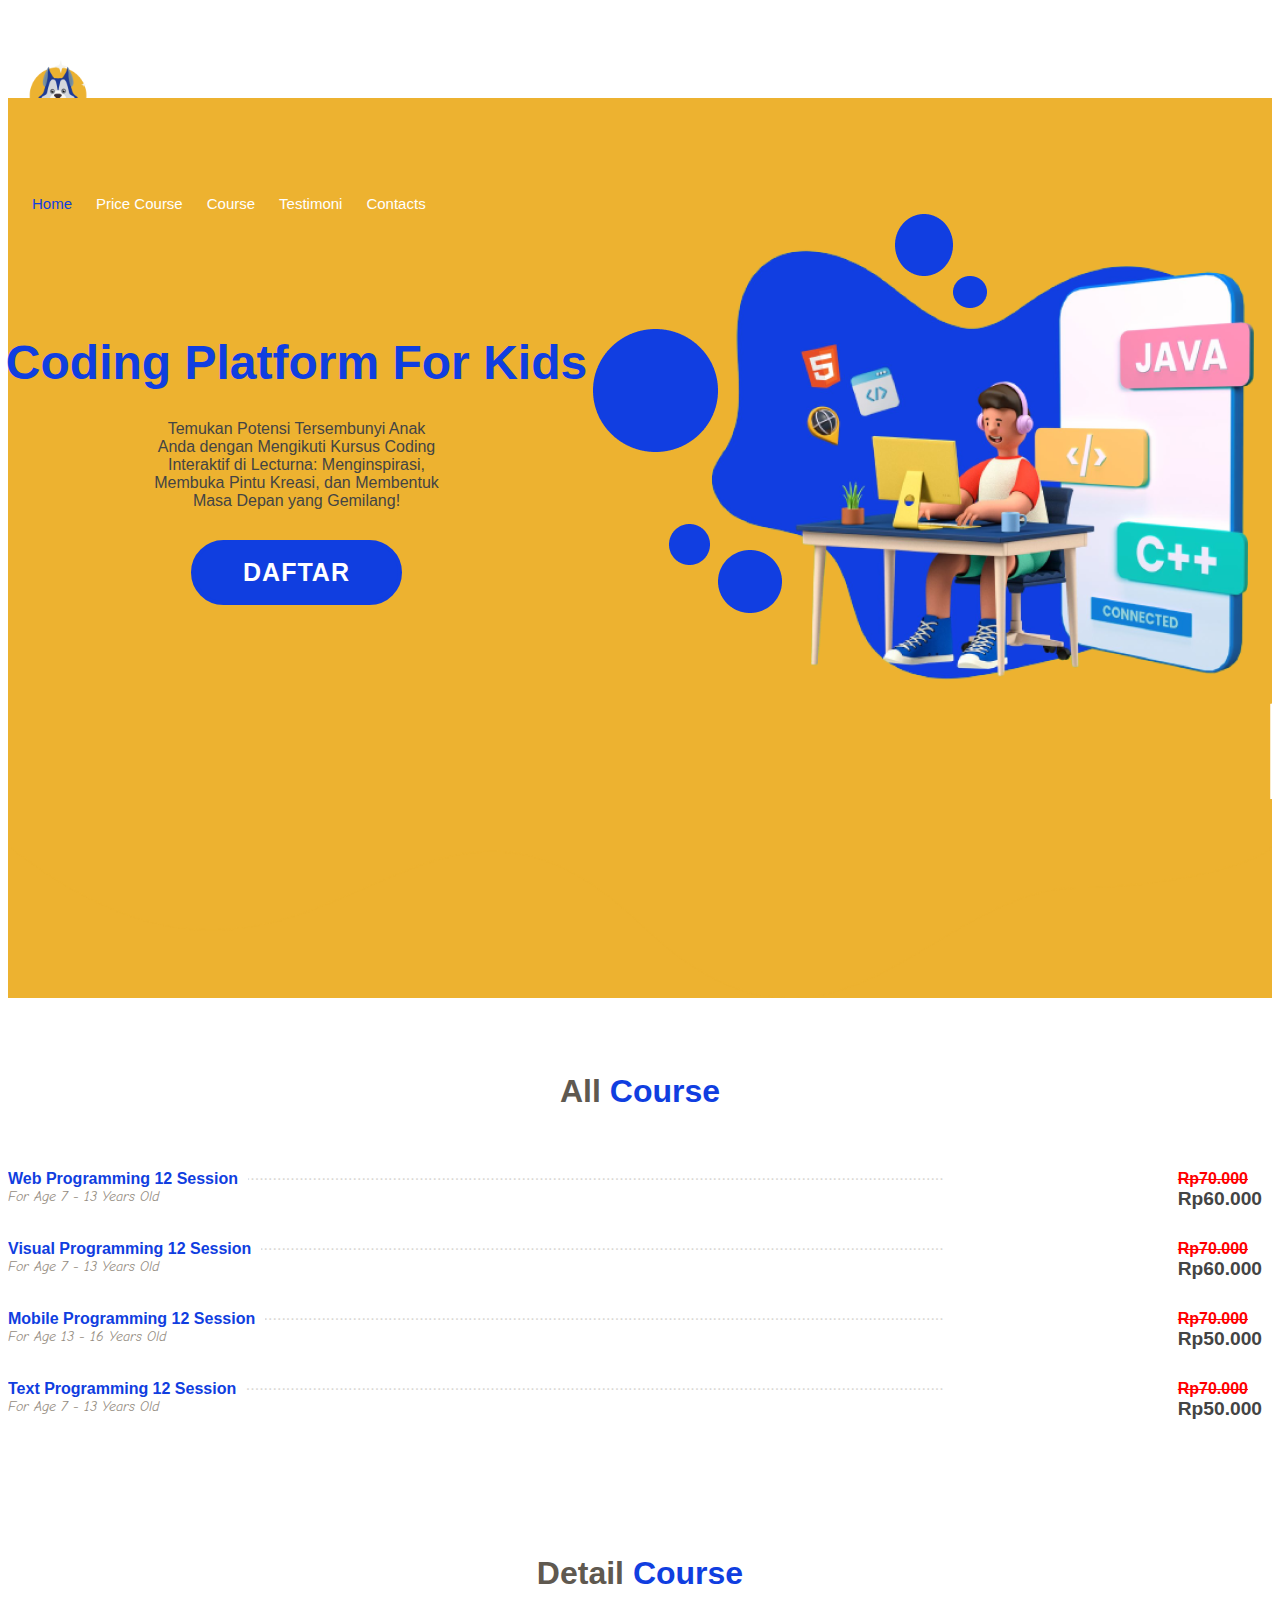
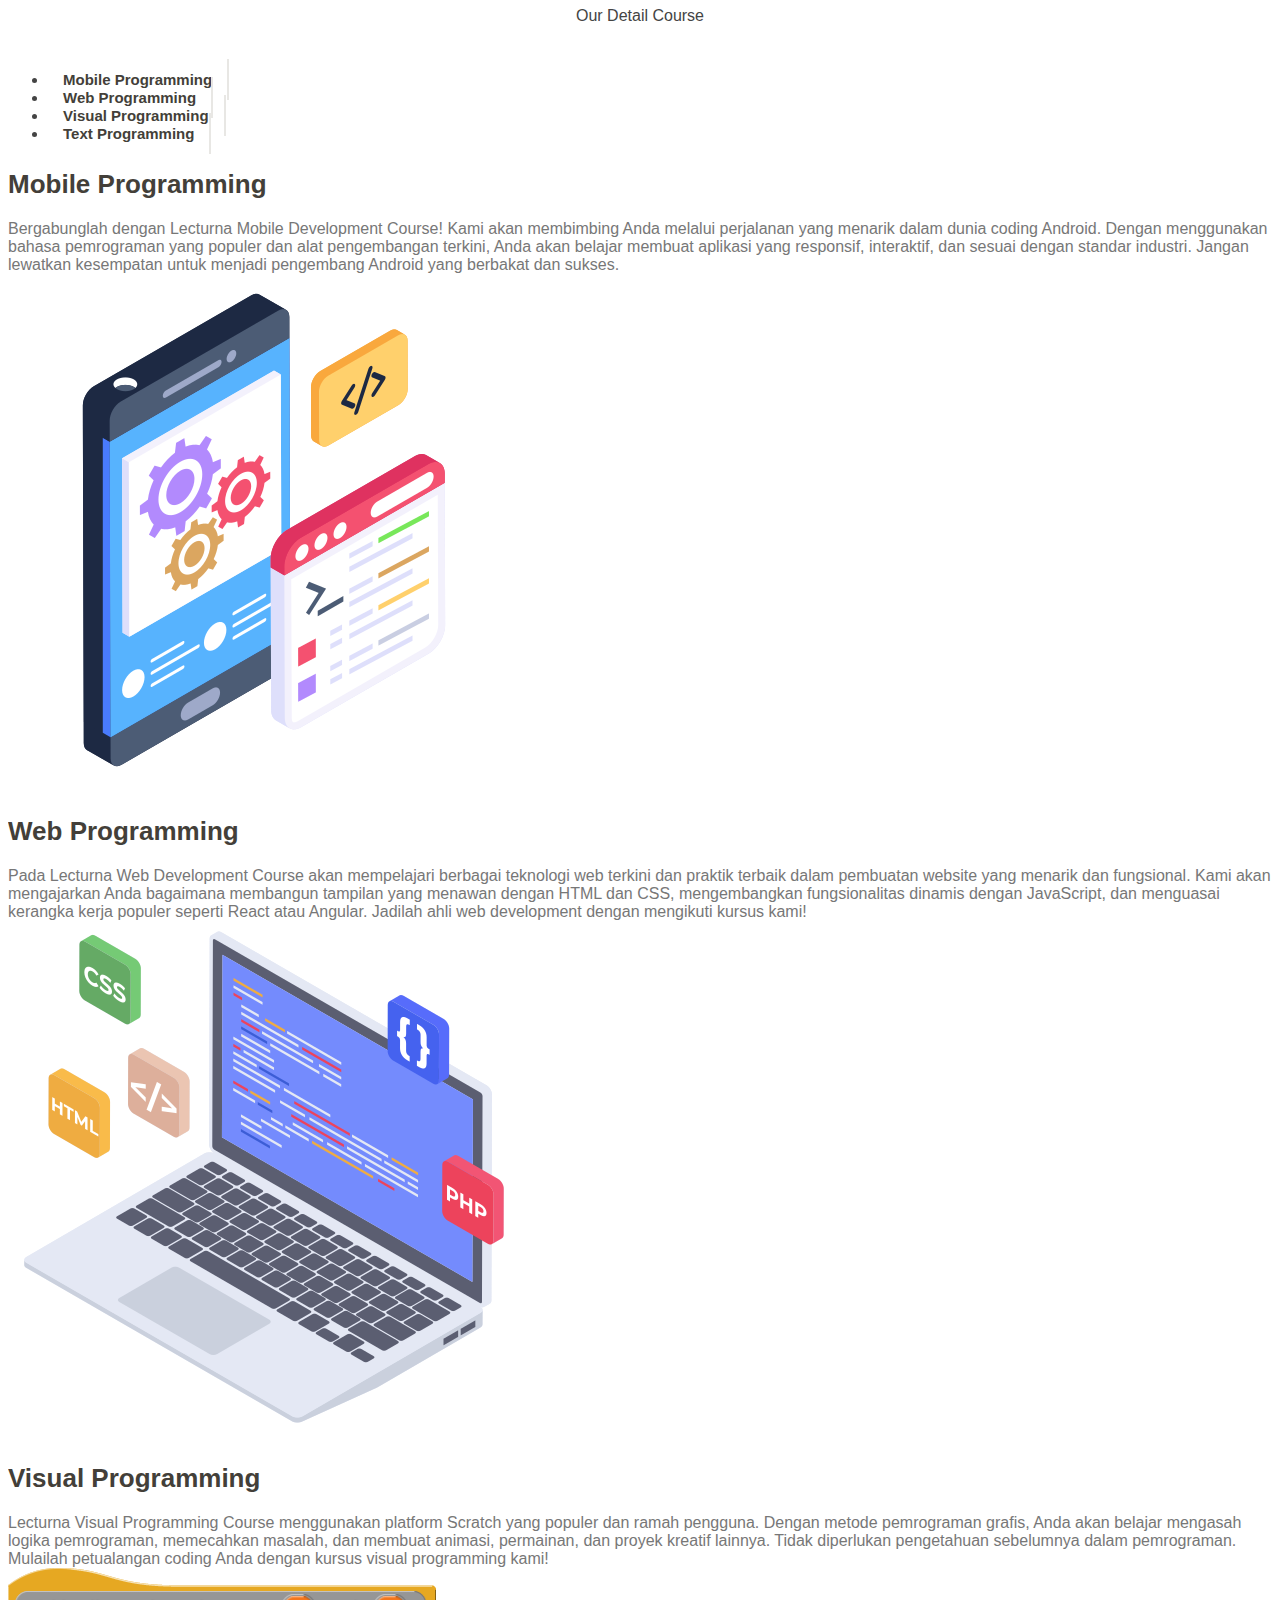
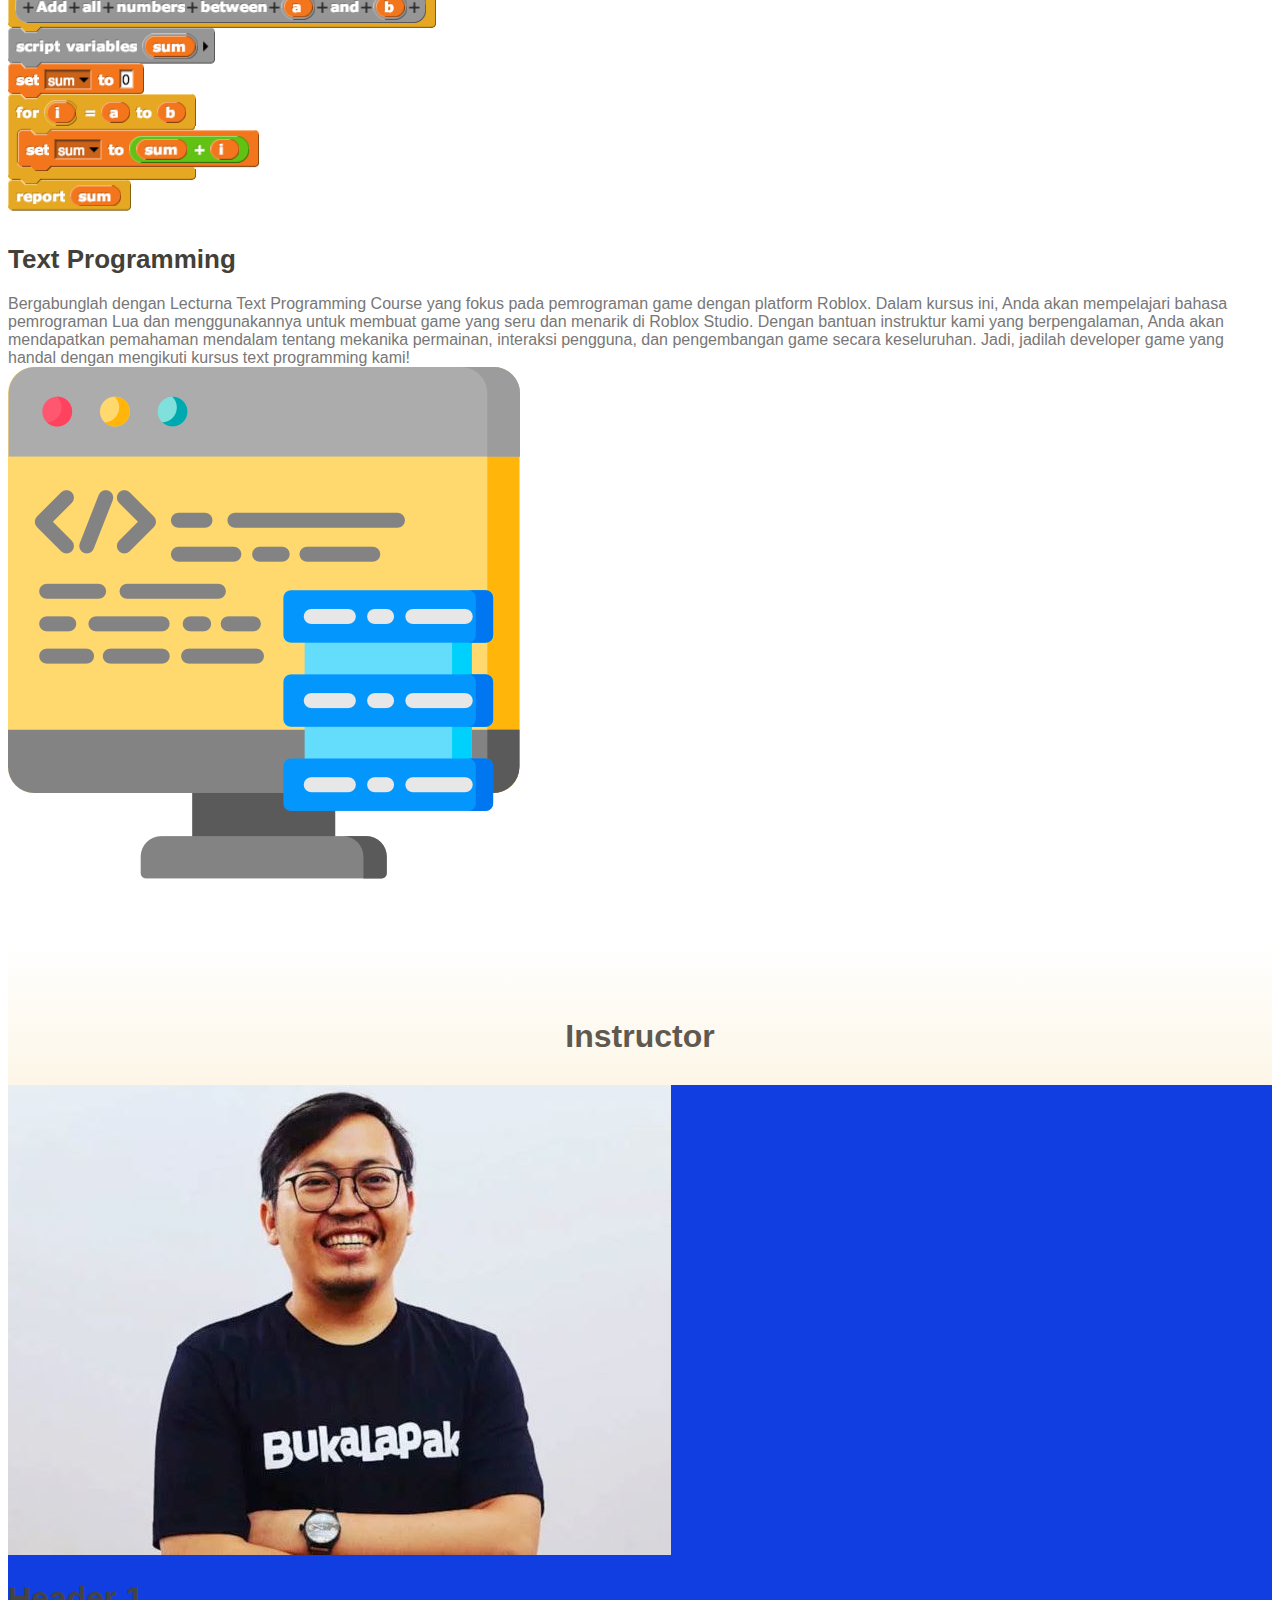
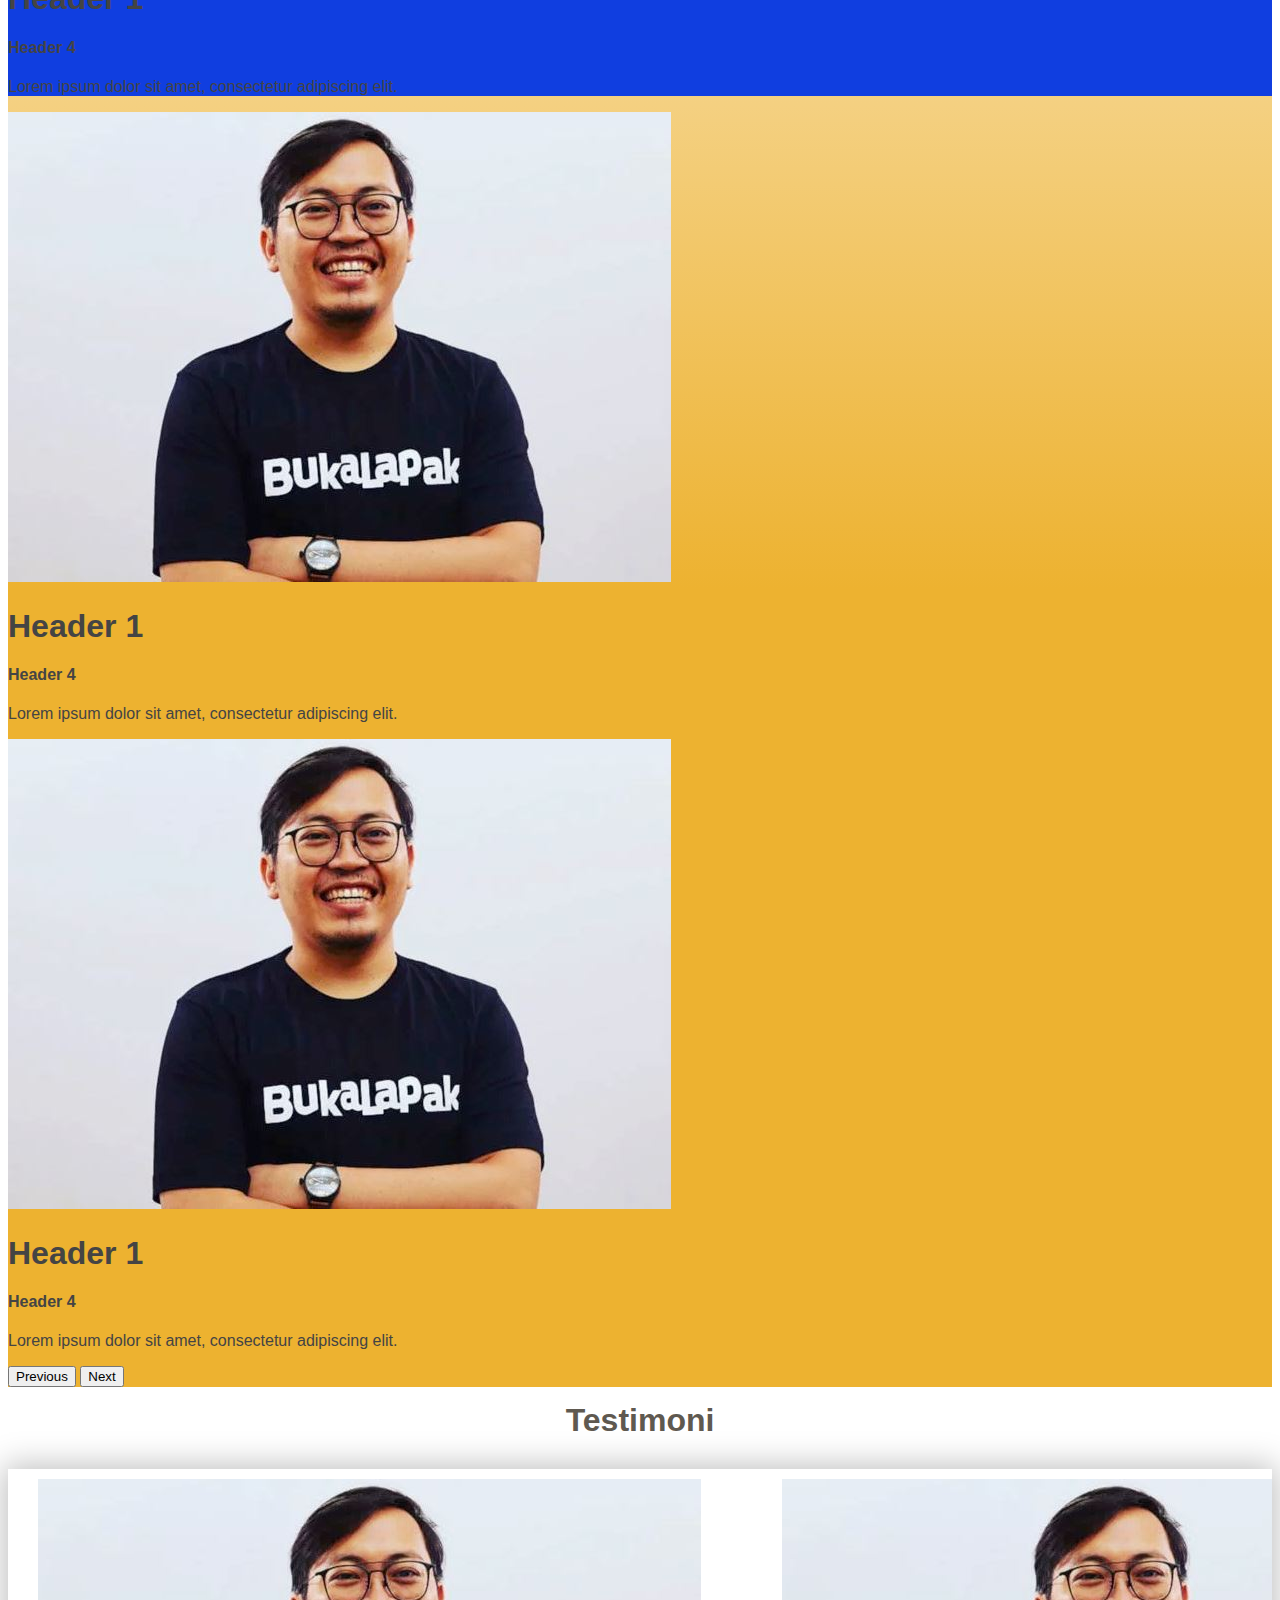
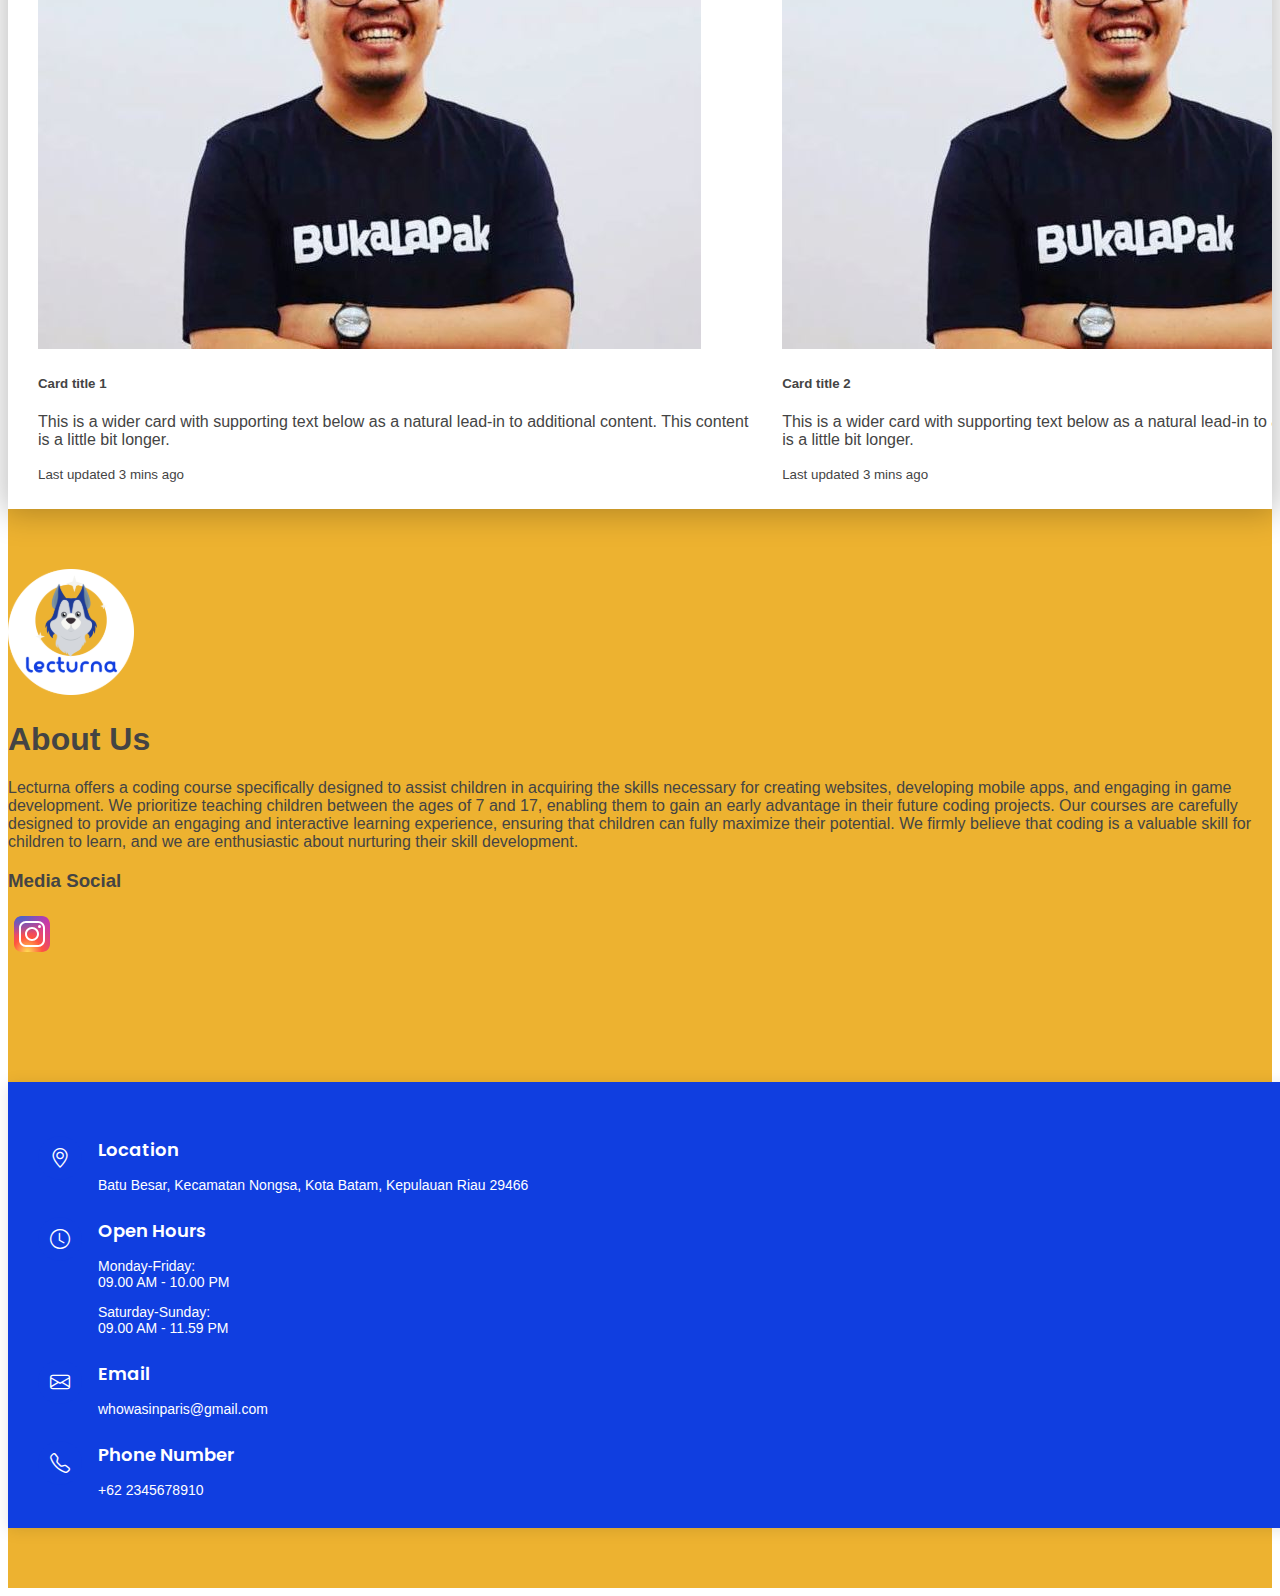
==== commit aea68d00: "Testimonial" ====
--- a/index.html
+++ b/index.html
@@ -13,11 +13,14 @@
   <link href="assets/img/logoLecturna.png" rel="shortcut icon">
 
   <!-- Google Fonts -->
-  <link href="https://fonts.googleapis.com/css?family=Poppins:300,300i,400,400i,600,600i,700,700i|Satisfy|Comic+Neue:300,300i,400,400i,700,700i" rel="stylesheet">
-  
+  <link
+    href="https://fonts.googleapis.com/css?family=Poppins:300,300i,400,400i,600,600i,700,700i|Satisfy|Comic+Neue:300,300i,400,400i,700,700i"
+    rel="stylesheet">
+
 
   <!-- Vendor CSS Files -->
-  <link href="https://cdn.jsdelivr.net/npm/bootstrap@5.0.0-beta3/dist/css/bootstrap.min.css" rel="stylesheet" integrity="sha384-eOJMYsd53ii+scO/bJGFsiCZc+5NDVN2yr8+0RDqr0Ql0h+rP48ckxlpbzKgwra6" crossorigin="anonymous">
+  <link href="https://cdn.jsdelivr.net/npm/bootstrap@5.0.0-beta3/dist/css/bootstrap.min.css" rel="stylesheet"
+    integrity="sha384-eOJMYsd53ii+scO/bJGFsiCZc+5NDVN2yr8+0RDqr0Ql0h+rP48ckxlpbzKgwra6" crossorigin="anonymous">
   <link rel="stylesheet" href="https://cdn.jsdelivr.net/npm/bootstrap-icons@1.4.0/font/bootstrap-icons.css">
   <link href="assets/vendor/animate.css/animate.min.css" rel="stylesheet">
   <link href="assets/vendor/boxicons/css/boxicons.min.css" rel="stylesheet">
@@ -28,6 +31,7 @@
 
   <!-- Template Main CSS File -->
   <link href="assets/css/style.css" rel="stylesheet">
+  <link href="assets/css/testi.css" rel="stylesheet">
 
   <!-- <style>
     .carousel-container {
@@ -92,18 +96,18 @@
           </a>
         </h1>
       </div>
-      
+
       <!-- End Brand-->
 
       <nav id="navbar" class="navbar">
-            <ul>
-              <li><a class="nav-link active" href="#">Home</a></li>
-              <li><a class="nav-link" href="#priceCourse">Price Course</a></li>
-              <li><a class="nav-link" href="#detailCourse">Course</a></li>
-              <li><a class="nav-link" href="#recommended">Testimoni</a></li>
-              <li class="nav-item"><a class="nav-link" href="#contact">Contacts</a></li>
-            </ul>
-            <i class="bi bi-list mobile-nav-toggle"></i>
+        <ul>
+          <li><a class="nav-link active" href="#">Home</a></li>
+          <li><a class="nav-link" href="#priceCourse">Price Course</a></li>
+          <li><a class="nav-link" href="#detailCourse">Course</a></li>
+          <li><a class="nav-link" href="#recommended">Testimoni</a></li>
+          <li class="nav-item"><a class="nav-link" href="#contact">Contacts</a></li>
+        </ul>
+        <i class="bi bi-list mobile-nav-toggle"></i>
       </nav>
 
       <!-- <a href="login.html" class="login-btn ms-5">login</a>
@@ -113,282 +117,303 @@
   </header>
   <!--End Header-->
 
-    <!--Hero-->
-    <section id="hero">
-      <div class="hero-container">
-        <div class="carousel slide carousel-slide" id="heroCarousel" data-base-interval="5000" data-bs-ride="carousel">
-          <div class="carousel-inner" role="listbox">
-    
-            <!-- Slide-1 -->
+  <!--Hero-->
+  <section id="hero">
+    <div class="hero-container">
+      <div class="carousel slide carousel-slide" id="heroCarousel" data-base-interval="5000" data-bs-ride="carousel">
+        <div class="carousel-inner" role="listbox">
+
+          <!-- Slide-1 -->
+          <div class="carousel-item active">
+            <img src="assets/img/Kuning-atas.png" width="100%" height="100%">
+
+            <div class="carousel-container">
+              <div class="carousel-content">
+                <div style="display: flex; align-items: center;">
+                  <div>
+                    <h2 class="animate__animated animate__fadeInDown">
+                      <span>Coding Platform For Kids</span>
+                    </h2>
+                    <p class="animate__animated animate__fadeInUp">Temukan Potensi Tersembunyi Anak Anda dengan
+                      Mengikuti Kursus Coding Interaktif di Lecturna: Menginspirasi, Membuka Pintu Kreasi, dan Membentuk
+                      Masa Depan yang Gemilang!</p>
+                    <a href="form.html" class="btn-menu animate__animated animate__fadeInUp scrollto">Daftar</a>
+                  </div>
+                  <div>
+                    <img src="assets/img/gambarAnimasi.png" alt="Image" style="width: auto; height: auto;">
+                  </div>
+                </div>
+              </div>
+            </div>
+          </div>
+          <!-- End Slide-1 -->
+        </div>
+      </div>
+    </div>
+  </section>
+
+
+  <!-- End Hero -->
+
+  <main id="main">
+
+    <!-- Menu Section-->
+    <section id="priceCourse" class="menu">
+      <div class="container">
+        <div class="section-title">
+          <h2>All <span>Course</span></h2>
+        </div>
+
+        <div class="row menu-container">
+          <div class="col-lg-6 menu-item">
+            <div class="menu-content">
+              <div style="text-align: left;">
+                <a href="#">Web Programming 12 Session</a>
+                <div class="menu-ingredients">
+                  For Age 7 - 13 Years Old
+                </div>
+              </div>
+              <div style="text-align: left;">
+                <span style="text-decoration: line-through; color: red;">Rp70.000</span><br>
+                <span style="font-size: larger;">Rp60.000</span>
+
+              </div>
+            </div>
+
+
+          </div>
+
+
+          <div class="col-lg-6 menu-item">
+            <div class="menu-content">
+              <div style="text-align: left;">
+                <a href="#">Visual Programming 12 Session</a>
+                <div class="menu-ingredients">
+                  For Age 7 - 13 Years Old
+                </div>
+              </div>
+              <div style="text-align: left;">
+                <span style="text-decoration: line-through; color: red;">Rp70.000</span><br>
+                <span style="font-size: larger;">Rp60.000</span>
+
+              </div>
+            </div>
+
+
+          </div>
+
+          <div class="col-lg-6 menu-item">
+            <div class="menu-content">
+              <div style="text-align: left;">
+                <a href="#">Mobile Programming 12 Session</a>
+                <div class="menu-ingredients">
+                  For Age 13 - 16 Years Old
+                </div>
+              </div>
+              <div style="text-align: left;">
+                <span style="text-decoration: line-through; color: red;">Rp70.000</span><br>
+                <span style="font-size: larger;">Rp50.000</span>
+
+              </div>
+            </div>
+
+
+          </div>
+
+          <div class="col-lg-6 menu-item">
+            <div class="menu-content">
+              <div style="text-align: left;">
+                <a href="#">Text Programming 12 Session</a>
+                <div class="menu-ingredients">
+                  For Age 7 - 13 Years Old
+                </div>
+              </div>
+              <div style="text-align: left;">
+                <span style="text-decoration: line-through; color: red;">Rp70.000</span><br>
+                <span style="font-size: larger;">Rp50.000</span>
+
+              </div>
+            </div>
+
+
+          </div>
+
+        </div>
+      </div>
+    </section>
+
+    <!-- End Menu Section-->
+
+    <!-- Special Menus -->
+    <section class="specials" id="detailCourse">
+      <div class="container">
+
+        <div class="section-title">
+          <h2>Detail <span>Course</span></h2>
+          <p>Our Detail Course</p>
+        </div>
+
+        <div class="row">
+          <div class="col-lg-3">
+            <ul class="nav nav-tabs flex-column">
+              <li class="nav-item">
+                <a href="#tab-1" data-bs-toggle="tab" class="nav-link  show">Mobile Programming</a>
+              </li>
+              <li class="nav-item">
+                <a href="#tab-2" data-bs-toggle="tab" class="nav-link">Web Programming</a>
+              </li>
+              <li class="nav-item">
+                <a href="#tab-3" data-bs-toggle="tab" class="nav-link">Visual Programming</a>
+              </li>
+              <li class="nav-item">
+                <a href="#tab-4" data-bs-toggle="tab" class="nav-link">Text Programming</a>
+              </li>
+            </ul>
+          </div>
+
+          <div class="col-lg-9 mt-4 mt-lg-0">
+            <div class="tab-content">
+
+              <div class="tab-pane active show" id="tab-1">
+                <div class="row">
+                  <div class="col-lg-8 details order-2 order-lg-1">
+                    <h3>Mobile Programming</h3>
+                    <p class="font-italic">Bergabunglah dengan Lecturna Mobile Development Course! Kami akan membimbing
+                      Anda melalui perjalanan yang menarik dalam dunia coding Android. Dengan menggunakan bahasa
+                      pemrograman yang populer dan alat pengembangan terkini, Anda akan belajar membuat aplikasi yang
+                      responsif, interaktif, dan sesuai dengan standar industri. Jangan lewatkan kesempatan untuk
+                      menjadi pengembang Android yang berbakat dan sukses.</p>
+                  </div>
+                  <div class="col-lg-4 text-center order-1 order-lg-2">
+                    <img src="assets/img/app-development.png" class="img-fluid">
+                  </div>
+                </div>
+              </div>
+
+              <div class="tab-pane" id="tab-2">
+                <div class="row">
+                  <div class="col-lg-8 details order-2 order-lg-1">
+                    <h3>Web Programming</h3>
+                    <p class="font-italic">Pada Lecturna Web Development Course akan mempelajari berbagai teknologi web
+                      terkini dan praktik terbaik dalam pembuatan website yang menarik dan fungsional. Kami akan
+                      mengajarkan Anda bagaimana membangun tampilan yang menawan dengan HTML dan CSS, mengembangkan
+                      fungsionalitas dinamis dengan JavaScript, dan menguasai kerangka kerja populer seperti React atau
+                      Angular. Jadilah ahli web development dengan mengikuti kursus kami!</p>
+                  </div>
+                  <div class="col-lg-4 text-center order-1 order-lg-2">
+                    <img src="assets/img/web-developmentt.png" class="img-fluid">
+                  </div>
+                </div>
+              </div>
+
+              <div class="tab-pane" id="tab-3">
+                <div class="row">
+                  <div class="col-lg-8 details order-2 order-lg-1">
+                    <h3>Visual Programming</h3>
+                    <p class="font-italic">Lecturna Visual Programming Course menggunakan platform Scratch yang populer
+                      dan ramah pengguna. Dengan metode pemrograman grafis, Anda akan belajar mengasah logika
+                      pemrograman, memecahkan masalah, dan membuat animasi, permainan, dan proyek kreatif lainnya. Tidak
+                      diperlukan pengetahuan sebelumnya dalam pemrograman. Mulailah petualangan coding Anda dengan
+                      kursus visual programming kami!</p>
+                  </div>
+                  <div class="col-lg-4 text-center order-1 order-lg-2">
+                    <img src="assets/img/visualprogramming.png" class="img-fluid">
+                  </div>
+                </div>
+              </div>
+
+              <div class="tab-pane" id="tab-4">
+                <div class="row">
+                  <div class="col-lg-8 details order-2 order-lg-1">
+                    <h3>Text Programming</h3>
+                    <p class="font-italic">Bergabunglah dengan Lecturna Text Programming Course yang fokus pada
+                      pemrograman game dengan platform Roblox. Dalam kursus ini, Anda akan mempelajari bahasa
+                      pemrograman Lua dan menggunakannya untuk membuat game yang seru dan menarik di Roblox Studio.
+                      Dengan bantuan instruktur kami yang berpengalaman, Anda akan mendapatkan pemahaman mendalam
+                      tentang mekanika permainan, interaksi pengguna, dan pengembangan game secara keseluruhan. Jadi,
+                      jadilah developer game yang handal dengan mengikuti kursus text programming kami!</p>
+                  </div>
+                  <div class="col-lg-4 text-center order-1 order-lg-2">
+                    <img src="assets/img/data.png" class="img-fluid">
+                  </div>
+                </div>
+              </div>
+
+            </div>
+          </div>
+
+        </div>
+
+      </div>
+    </section>
+    <!-- End Special Menus-->
+
+    <!-- Recommened -->
+    <section class="gallery" id="recommended">
+      <div class="container-fluid">
+
+        <div class="section-title">
+          <h2>Instructor <span></span></h2>
+        </div>
+
+        <!-- <div class="row justify-content-center"> -->
+
+        <!--cards with picture, Header 1, header 4, all text is in center with border radius for picture and card border image 30-->
+        <div id="carousel" class="carousel slide" data-bs-ride="carousel">
+          <div class="carousel-inner">
             <div class="carousel-item active">
-              <img src="assets/img/Kuning-atas.png" width="100%" height="100%">
-    
-              <div class="carousel-container">
-                <div class="carousel-content">
-                  <div style="display: flex; align-items: center;">
-                    <div>
-                      <h2 class="animate__animated animate__fadeInDown">
-                        <span>Coding Platform For Kids</span>
-                      </h2>
-                      <p class="animate__animated animate__fadeInUp">Temukan Potensi Tersembunyi Anak Anda dengan Mengikuti Kursus Coding Interaktif di Lecturna: Menginspirasi, Membuka Pintu Kreasi, dan Membentuk Masa Depan yang Gemilang!</p>
-                      <a href="form.html" class="btn-menu animate__animated animate__fadeInUp scrollto">Daftar</a>
-                    </div>
-                    <div>
-                      <img src="assets/img/gambarAnimasi.png" alt="Image" style="width: auto; height: auto;">
-                    </div>
-                  </div>
-                </div>
-              </div>
-            </div>
-            <!-- End Slide-1 -->
-          </div>
-        </div>
-      </div>
-    </section>
-    
-    
-    <!-- End Hero -->
-
-    <main id="main">
-
-      <!-- Menu Section-->
-      <section id="priceCourse" class="menu">
-        <div class="container">
-          <div class="section-title">
-            <h2>All <span>Course</span></h2>
-          </div>
-      
-          <div class="row menu-container">
-            <div class="col-lg-6 menu-item">
-              <div class="menu-content">
-                <div style="text-align: left;">
-                  <a href="#">Web Programming 12 Session</a>
-                  <div class="menu-ingredients">
-                    For Age 7 - 13 Years Old
-                  </div>
-                </div>
-                <div style="text-align: left;">
-                  <span style="text-decoration: line-through; color: red;" >Rp70.000</span><br>
-                  <span style="font-size: larger;">Rp60.000</span>
-                  
-                </div>
-              </div>
-             
-              
-            </div>
-            
-            
-            <div class="col-lg-6 menu-item">
-              <div class="menu-content">
-                <div style="text-align: left;">
-                  <a href="#">Visual Programming 12 Session</a>
-                  <div class="menu-ingredients">
-                    For Age 7 - 13 Years Old
-                  </div>
-                </div>
-                <div style="text-align: left;">
-                  <span style="text-decoration: line-through; color: red;" >Rp70.000</span><br>
-                  <span style="font-size: larger;">Rp60.000</span>
-                  
-                </div>
-              </div>
-             
-              
-            </div>
-            
-            <div class="col-lg-6 menu-item">
-              <div class="menu-content">
-                <div style="text-align: left;">
-                  <a href="#">Mobile Programming 12 Session</a>
-                  <div class="menu-ingredients">
-                    For Age 13 - 16 Years Old
-                  </div>
-                </div>
-                <div style="text-align: left;">
-                  <span style="text-decoration: line-through; color: red;" >Rp70.000</span><br>
-                  <span style="font-size: larger;">Rp50.000</span>
-                  
-                </div>
-              </div>
-             
-              
-            </div>
-            
-            <div class="col-lg-6 menu-item">
-              <div class="menu-content">
-                <div style="text-align: left;">
-                  <a href="#">Text Programming 12 Session</a>
-                  <div class="menu-ingredients">
-                    For Age 7 - 13 Years Old
-                  </div>
-                </div>
-                <div style="text-align: left;">
-                  <span style="text-decoration: line-through; color: red;" >Rp70.000</span><br>
-                  <span style="font-size: larger;">Rp50.000</span>
-                  
-                </div>
-              </div>
-             
-              
-            </div>
-            
-          </div>
-        </div>
-      </section>
-      
-      <!-- End Menu Section-->
-
-      <!-- Special Menus -->
-      <section class="specials" id="detailCourse">
-        <div class="container">
-
-          <div class="section-title">
-            <h2>Detail <span>Course</span></h2>
-            <p>Our Detail Course</p>
-          </div>
-
-          <div class="row">
-            <div class="col-lg-3">
-              <ul class="nav nav-tabs flex-column">
-                <li class="nav-item">
-                  <a href="#tab-1" data-bs-toggle="tab" class="nav-link  show">Mobile Programming</a>
-                </li>
-                <li class="nav-item">
-                  <a href="#tab-2" data-bs-toggle="tab" class="nav-link">Web Programming</a>
-                </li>
-                <li class="nav-item">
-                  <a href="#tab-3" data-bs-toggle="tab" class="nav-link">Visual Programming</a>
-                </li>
-                <li class="nav-item">
-                  <a href="#tab-4" data-bs-toggle="tab" class="nav-link">Text Programming</a>
-                </li>
-              </ul>
-            </div>
-
-            <div class="col-lg-9 mt-4 mt-lg-0">
-              <div class="tab-content">
-
-                <div class="tab-pane active show" id="tab-1">
-                  <div class="row">
-                    <div class="col-lg-8 details order-2 order-lg-1">
-                      <h3>Mobile Programming</h3>
-                      <p class="font-italic">Bergabunglah dengan Lecturna Mobile Development Course! Kami akan membimbing Anda melalui perjalanan yang menarik dalam dunia coding Android. Dengan menggunakan bahasa pemrograman yang populer dan alat pengembangan terkini, Anda akan belajar membuat aplikasi yang responsif, interaktif, dan sesuai dengan standar industri. Jangan lewatkan kesempatan untuk menjadi pengembang Android yang berbakat dan sukses.</p>
-                    </div>
-                    <div class="col-lg-4 text-center order-1 order-lg-2">
-                      <img src="assets/img/app-development.png" class="img-fluid">
-                    </div>
-                  </div>
-                </div>
-
-                <div class="tab-pane" id="tab-2">
-                  <div class="row">
-                    <div class="col-lg-8 details order-2 order-lg-1">
-                      <h3>Web Programming</h3>
-                      <p class="font-italic">Pada Lecturna Web Development Course akan mempelajari berbagai teknologi web terkini dan praktik terbaik dalam pembuatan website yang menarik dan fungsional. Kami akan mengajarkan Anda bagaimana membangun tampilan yang menawan dengan HTML dan CSS, mengembangkan fungsionalitas dinamis dengan JavaScript, dan menguasai kerangka kerja populer seperti React atau Angular. Jadilah ahli web development dengan mengikuti kursus kami!</p>
-                    </div>
-                    <div class="col-lg-4 text-center order-1 order-lg-2">
-                      <img src="assets/img/web-developmentt.png" class="img-fluid">
-                    </div>
-                  </div>
-                </div>
-
-                <div class="tab-pane" id="tab-3">
-                  <div class="row">
-                    <div class="col-lg-8 details order-2 order-lg-1">
-                      <h3>Visual Programming</h3>
-                      <p class="font-italic">Lecturna Visual Programming Course menggunakan platform Scratch yang populer dan ramah pengguna. Dengan metode pemrograman grafis, Anda akan belajar mengasah logika pemrograman, memecahkan masalah, dan membuat animasi, permainan, dan proyek kreatif lainnya. Tidak diperlukan pengetahuan sebelumnya dalam pemrograman. Mulailah petualangan coding Anda dengan kursus visual programming kami!</p>
-                    </div>
-                    <div class="col-lg-4 text-center order-1 order-lg-2">
-                      <img src="assets/img/visualprogramming.png" class="img-fluid">
-                    </div>
-                  </div>
-                </div>
-
-                <div class="tab-pane" id="tab-4">
-                  <div class="row">
-                    <div class="col-lg-8 details order-2 order-lg-1">
-                      <h3>Text Programming</h3>
-                      <p class="font-italic">Bergabunglah dengan Lecturna Text Programming Course yang fokus pada pemrograman game dengan platform Roblox. Dalam kursus ini, Anda akan mempelajari bahasa pemrograman Lua dan menggunakannya untuk membuat game yang seru dan menarik di Roblox Studio. Dengan bantuan instruktur kami yang berpengalaman, Anda akan mendapatkan pemahaman mendalam tentang mekanika permainan, interaksi pengguna, dan pengembangan game secara keseluruhan. Jadi, jadilah developer game yang handal dengan mengikuti kursus text programming kami!</p>
-                    </div>
-                    <div class="col-lg-4 text-center order-1 order-lg-2">
-                      <img src="assets/img/data.png" class="img-fluid">
-                    </div>
-                  </div>
-                </div>
-
-              </div>
-            </div>
-
-          </div>
-
-        </div>
-      </section>
-      <!-- End Special Menus-->
-
-      <!-- Recommened -->
-      <section class="gallery" id="recommended">
-        <div class="container-fluid">
-
-          <div class="section-title">
-            <h2>Instructor <span></span></h2>
-          </div>
-
-          <!-- <div class="row justify-content-center"> -->
-
-            <!--cards with picture, Header 1, header 4, all text is in center with border radius for picture and card border image 30-->
-            <div id="testimonials-carousel" class="carousel slide" data-bs-ride="carousel">
-              <div class="carousel-inner">
-                <div class="carousel-item active">
-                  <div class="container d-flex justify-content-center">
-                    <div class="row justify-content-center align-items-center">
-                      <div class="col-lg-4">
-                        <div class="card" style="background-color:#103ee0;">
-                          <img src="assets/img/buka.jpg" class="card-img-top" alt="Card Image 1">
-                          <div class="card-body">
-                            <h1 class="card-title text-center">Header 1</h1>
-                            <h4 class="card-subtitle mb-2 text-muted text-center">Header 4</h4>
-                            <p class="card-text text-center">Lorem ipsum dolor sit amet, consectetur adipiscing elit.</p>
-                          </div>
-                        </div>
-                      </div>
-                      <div class="col-lg-4">
-                        <div class="card">
-                          <img src="assets/img/buka.jpg" class="card-img-top" alt="Card Image 2">
-                          <div class="card-body">
-                            <h1 class="card-title text-center">Header 1</h1>
-                            <h4 class="card-subtitle mb-2 text-muted text-center">Header 4</h4>
-                            <p class="card-text text-center">Lorem ipsum dolor sit amet, consectetur adipiscing elit.</p>
-                          </div>
-                        </div>
-                      </div>
-                      <div class="col-lg-4">
-                        <div class="card">
-                          <img src="assets/img/buka.jpg" class="card-img-top" alt="Card Image 3">
-                          <div class="card-body">
-                            <h1 class="card-title text-center">Header 1</h1>
-                            <h4 class="card-subtitle mb-2 text-muted text-center">Header 4</h4>
-                            <p class="card-text text-center">Lorem ipsum dolor sit amet, consectetur adipiscing elit.</p>
-                          </div>
-                        </div>
-                      </div>
+              <div class="container d-flex justify-content-center">
+                <div class="row justify-content-center align-items-center">
+                  <div class="col-lg-4">
+                    <div class="card" style="background-color:#103ee0;">
+                      <img src="assets/img/buka.jpg" class="card-img-top" alt="Card Image 1">
+                      <div class="card-body">
+                        <h1 class="card-title text-center">Header 1</h1>
+                        <h4 class="card-subtitle mb-2 text-muted text-center">Header 4</h4>
+                        <p class="card-text text-center">Lorem ipsum dolor sit amet, consectetur adipiscing elit.</p>
                       </div>
                     </div>
                   </div>
-                </div>
-              </div>
-              <button class="carousel-control-prev" type="button" data-bs-target="#testimonials-carousel" data-bs-slide="prev">
-                <span class="carousel-control-prev-icon" aria-hidden="true"></span>
-                <span class="visually-hidden">Previous</span>
-              </button>
-              <button class="carousel-control-next" type="button" data-bs-target="#testimonials-carousel" data-bs-slide="next">
-                <span class="carousel-control-next-icon" aria-hidden="true"></span>
-                <span class="visually-hidden">Next</span>
-              </button>
-            </div>
-            
-            <!-- </div> -->
-
-          <!-- <div class="row justify-content-center">
+                  <div class="col-lg-4">
+                    <div class="card">
+                      <img src="assets/img/buka.jpg" class="card-img-top" alt="Card Image 2">
+                      <div class="card-body">
+                        <h1 class="card-title text-center">Header 1</h1>
+                        <h4 class="card-subtitle mb-2 text-muted text-center">Header 4</h4>
+                        <p class="card-text text-center">Lorem ipsum dolor sit amet, consectetur adipiscing elit.</p>
+                      </div>
+                    </div>
+                  </div>
+                  <div class="col-lg-4">
+                    <div class="card">
+                      <img src="assets/img/buka.jpg" class="card-img-top" alt="Card Image 3">
+                      <div class="card-body">
+                        <h1 class="card-title text-center">Header 1</h1>
+                        <h4 class="card-subtitle mb-2 text-muted text-center">Header 4</h4>
+                        <p class="card-text text-center">Lorem ipsum dolor sit amet, consectetur adipiscing elit.</p>
+                      </div>
+                    </div>
+                  </div>
+                </div>
+              </div>
+            </div>
+          </div>
+        </div>
+        <button class="carousel-control-prev" type="button" data-bs-target="#testimonials-carousel"
+          data-bs-slide="prev">
+          <span class="carousel-control-prev-icon" aria-hidden="true"></span>
+          <span class="visually-hidden">Previous</span>
+        </button>
+        <button class="carousel-control-next" type="button" data-bs-target="#testimonials-carousel"
+          data-bs-slide="next">
+          <span class="carousel-control-next-icon" aria-hidden="true"></span>
+          <span class="visually-hidden">Next</span>
+        </button>
+      </div>
+
+      <!-- </div> -->
+
+      <!-- <div class="row justify-content-center">
 
             <div class="col-lg-3 col-md-4"s>
               <div class="gallery-item">
@@ -406,29 +431,31 @@
               </div>
             </div> -->
 
-            <!-- <div class="col-lg-3 col-md-4">
+      <!-- <div class="col-lg-3 col-md-4">
               <div class="gallery-item">
                 <a href="detail.html"> -->
-                <!-- <a href="assets/img/food/food-3.jpg" class="gallery-lightbox"> -->
-                  <!-- <img src="assets/img/webunpas.jpg" class="img-fluid">
+      <!-- <a href="assets/img/food/food-3.jpg" class="gallery-lightbox"> -->
+      <!-- <img src="assets/img/webunpas.jpg" class="img-fluid">
                 </a>
               </div>
             </div> -->
 
-          </div>
-
-
-
-
-        </div>
-      </section>
-      <!-- End Recommended -->
-      <!-- Testimoni Start -->
-      <div class="section-title">
-        <h2>Testimoni <span></span></h2>
-      </div>
-        <div class="carousel">
-          <div class="carousel-card">
+      </div>
+
+
+
+
+      </div>
+    </section>
+    <!-- End Recommended -->
+    <!-- Testimoni Start -->
+    <div class="section-title">
+      <h2>Testimoni <span></span></h2>
+    </div>
+    <div class="container-fluid d-flex" style="display: flex;">
+      <div class="carousel-container-custom">
+        <div class="carousel-custom" style="display: flex; width: max-content; height: max-content;">
+          <div class="testi-card" style="width: max-content;">
             <div class="card mb-3">
               <div class="row g-0">
                 <div class="col-md-4">
@@ -444,7 +471,7 @@
               </div>
             </div>
           </div>
-          <div class="carousel-card">
+          <div class="testi-card">
             <div class="card mb-3">
               <div class="row g-0">
                 <div class="col-md-4">
@@ -460,7 +487,7 @@
               </div>
             </div>
           </div>
-          <div class="carousel-card">
+          <div class="testi-card">
             <div class="card mb-3">
               <div class="row g-0">
                 <div class="col-md-4">
@@ -477,32 +504,43 @@
             </div>
           </div>
         </div>
-
-        <!-- Testimoni End -->
-        <section id="AboutUs" class="AboutUs" style="background-color: #EDB230;" >
-
-          <div class="container">
-            <div class="container-fluid mb-4">
-              <img src="assets/img/logo maskot for dark background 2.svg"  alt="" style="width:10%; height: auto;">
-            </div>
-            <h1>About Us</h1>
-            <div class="content">
-              <p>Lecturna offers a coding course specifically designed to assist children in acquiring the skills necessary for creating websites, developing mobile apps, and engaging in game development.
-                We prioritize teaching children between the ages of 7 and 17, enabling them to gain an early advantage in their future coding projects. Our courses are carefully designed to provide an engaging and interactive learning experience, ensuring that children can fully maximize their potential. 
-                We firmly believe that coding is a valuable skill for children to learn, and we are enthusiastic about nurturing their skill development.
-              </p>
-            </div>
-            <div class="content">
-              <h3>Media Social</h3>
-              <a target="_blank" href="https://instagram.com/lecturna.id?igshid=MzRlODBiNWFlZA=="><img src="assets/img/icons8-ig.svg" alt=""></a>
-              <a target="_blank" href="https://icons8.com/icon/Xy10Jcu1L2Su/instagram"></a><a target="_blank" href="https://icons8.com"></a>
-            </div>
-          </div>
-  
-        </section>
+      </div>
+    </div>
+    
+    
+     
+
+      <!-- Testimoni End -->
+      <section id="AboutUs" class="AboutUs" style="background-color: #EDB230;">
+
+        <div class="container">
+          <div class="container-fluid mb-4">
+            <img src="assets/img/logo maskot for dark background 2.svg" alt="" style="width:10%; height: auto;">
+          </div>
+          <h1>About Us</h1>
+          <div class="content">
+            <p>Lecturna offers a coding course specifically designed to assist children in acquiring the skills
+              necessary for creating websites, developing mobile apps, and engaging in game development.
+              We prioritize teaching children between the ages of 7 and 17, enabling them to gain an early advantage in
+              their future coding projects. Our courses are carefully designed to provide an engaging and interactive
+              learning experience, ensuring that children can fully maximize their potential.
+              We firmly believe that coding is a valuable skill for children to learn, and we are enthusiastic about
+              nurturing their skill development.
+            </p>
+          </div>
+          <div class="content">
+            <h3>Media Social</h3>
+            <a target="_blank" href="https://instagram.com/lecturna.id?igshid=MzRlODBiNWFlZA=="><img
+                src="assets/img/icons8-ig.svg" alt=""></a>
+            <a target="_blank" href="https://icons8.com/icon/Xy10Jcu1L2Su/instagram"></a><a target="_blank"
+              href="https://icons8.com"></a>
+          </div>
+        </div>
+
+      </section>
       <!-- Contacts -->
       <section id="contact" class="contact py-0">
-        
+
         <div class="info-wrap">
           <div class="row">
 
@@ -533,14 +571,14 @@
 
           </div>
         </div>
-      
-      
-
-    </section>
-     <!--End Contacts -->
-       <!--End Contacts -->
-
-    </main>
+
+
+
+      </section>
+      <!--End Contacts -->
+      <!--End Contacts -->
+
+  </main>
   <!-- Vendor JS Files -->
   <script src="assets/vendor/bootstrap/js/bootstrap.bundle.min.js"></script>
   <script src="assets/vendor/glightbox/js/glightbox.min.js"></script>
@@ -550,7 +588,16 @@
 
   <!-- Template Main JS File -->
   <script src="assets/js/main.js"></script>
-
+  <script>
+    $(document).ready(function() {
+      $('.carousel-custom').slick({
+        slidesToShow: 1,
+        slidesToScroll: 1,
+        autoplay: true,
+        autoplaySpeed: 2000,
+      });
+    });
+  </script>
 </body>
 
-</html>
+</html>--- a/assets/css/style.css
+++ b/assets/css/style.css
@@ -14,6 +14,8 @@
   src: url("assets/vendor/bootstrap-icons/Fabada-regular.ttf") format("truetype");
 }
 
+
+
 body {
   font-family: "Fabada", sans-serif;
   color: #444444;
@@ -31,55 +33,6 @@
 
 h1, h2, h3, h4, h5, h6 {
   font-family: "Fabada", sans-serif;
-}
-
-/*--------------------------------------------------------------
-# Back to top button
---------------------------------------------------------------*/
-.back-to-top {
-  position: fixed;
-  visibility: hidden;
-  opacity: 0;
-  right: 15px;
-  bottom: 15px;
-  z-index: 996;
-  background: #ffb03b;
-  width: 40px;
-  height: 40px;
-  border-radius: 50px;
-  transition: all 0.4s;
-}
-
-.back-to-top i {
-  font-size: 28px;
-  color: #fff;
-  line-height: 0;
-}
-
-.back-to-top:hover {
-  background: #ffc064;
-  color: #fff;
-}
-
-.back-to-top.active {
-  visibility: visible;
-  opacity: 1;
-}
-
-.card {
-  width: 270px;
-  height: 450px;
-  background-color: #103ee0;
-  border-radius: 30px;
-}
-
-.card-img-top {
-  border-radius: 30px 30px 0 0;
-}
-
-.text-center {
-  text-align: center;
-  color: white; 
 }
 
 /*--------------------------------------------------------------
--- a/assets/css/testi.css
+++ b/assets/css/testi.css
@@ -0,0 +1,44 @@
+.carousel-container-custom {
+    background: #FFFFFF;
+    box-shadow: 0px 0px 30px 4px rgba(0, 0, 0, 0.25);
+    overflow: hidden;
+    display: flex;
+    align-items: center;
+    padding: 0 20px;
+  }
+  
+  .carousel-custom {
+    display: flex;
+    width: 100%;
+    transition: transform 0.3s ease-in-out;
+  }
+  
+  .testi-card {
+    padding: 10px;
+    width: fit-content;
+  }
+  
+  .testi-card .card {
+    width: 100%;
+    height: 100%;
+  }
+  
+  .carousel-control {
+    display: flex;
+    align-items: center;
+    justify-content: center;
+    width: 50px;
+    height: 100%;
+    background: rgba(0, 0, 0, 0.44);
+    color: #FFFFFF;
+    cursor: pointer;
+    transition: background 0.3s ease-in-out;
+  }
+  
+  .carousel-control:hover {
+    background: rgba(0, 0, 0, 0.6);
+  }
+  
+  .carousel-control i {
+    font-size: 24px;
+  }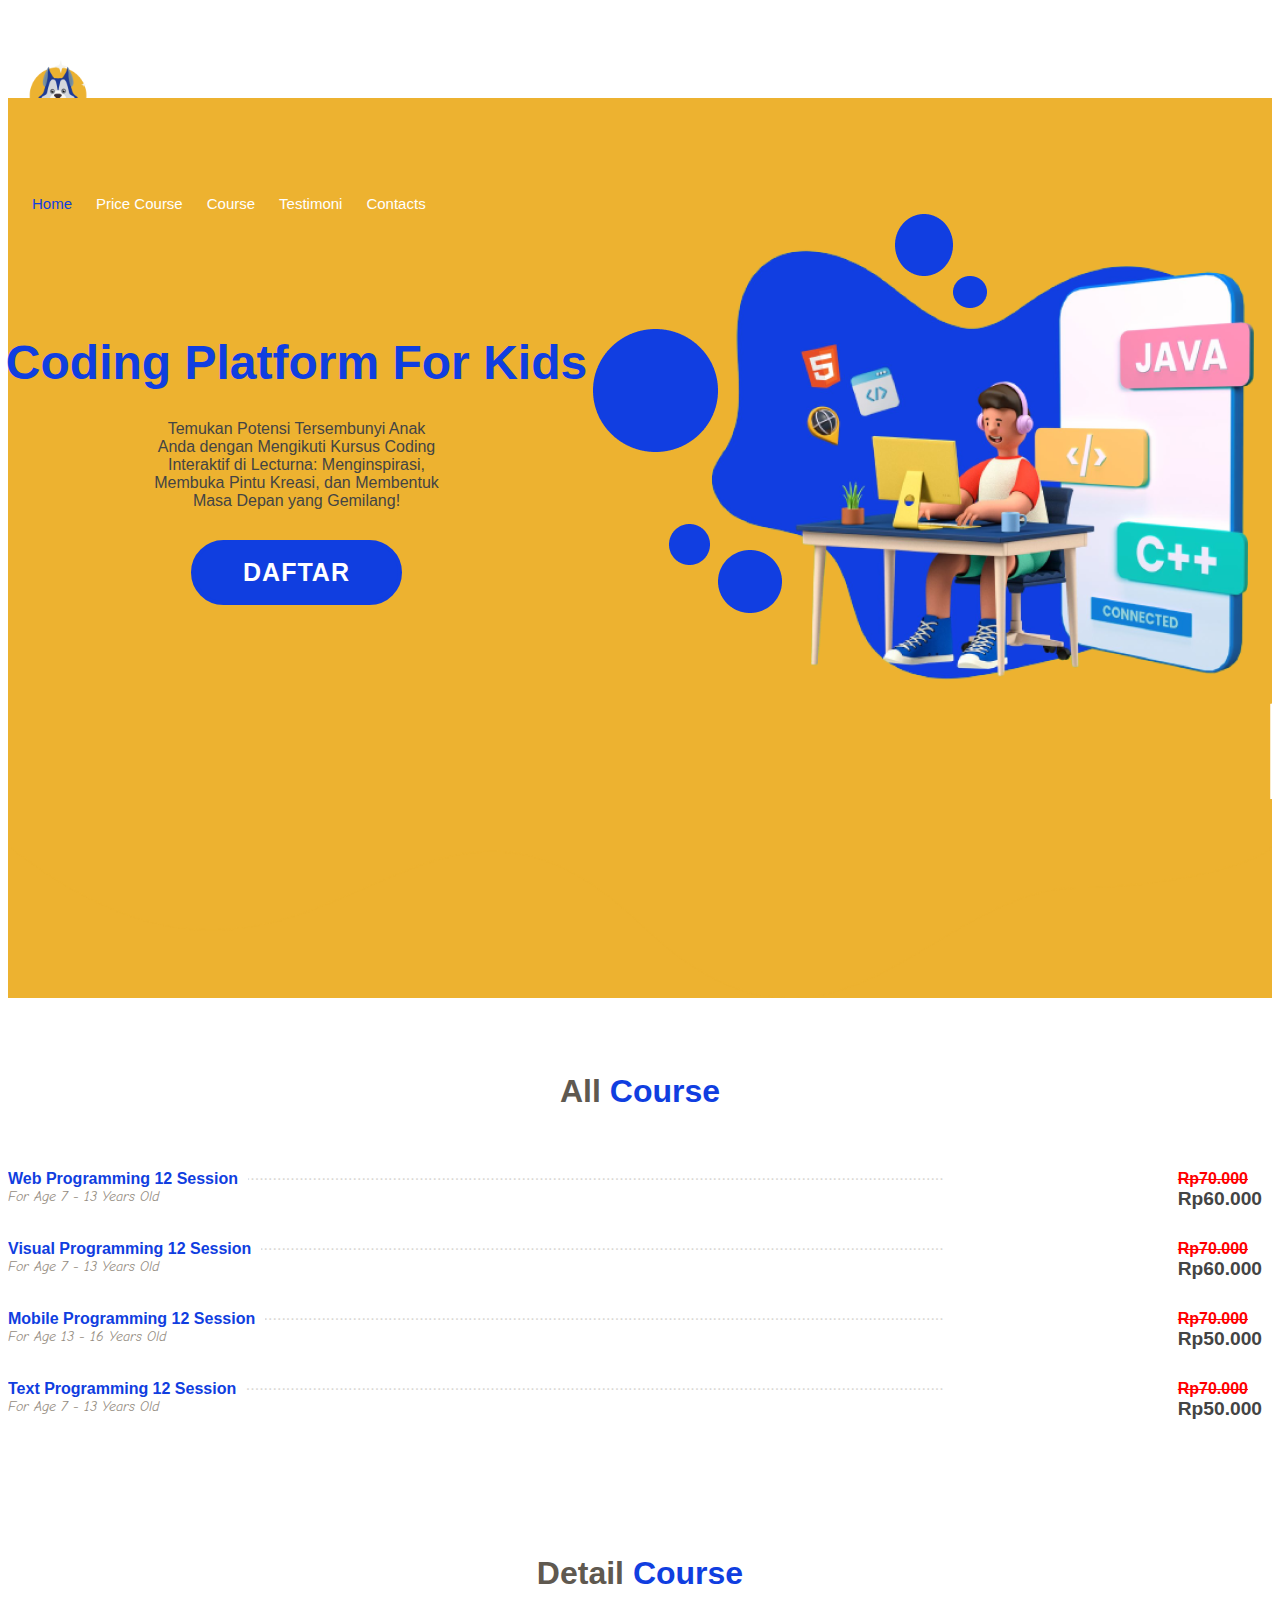
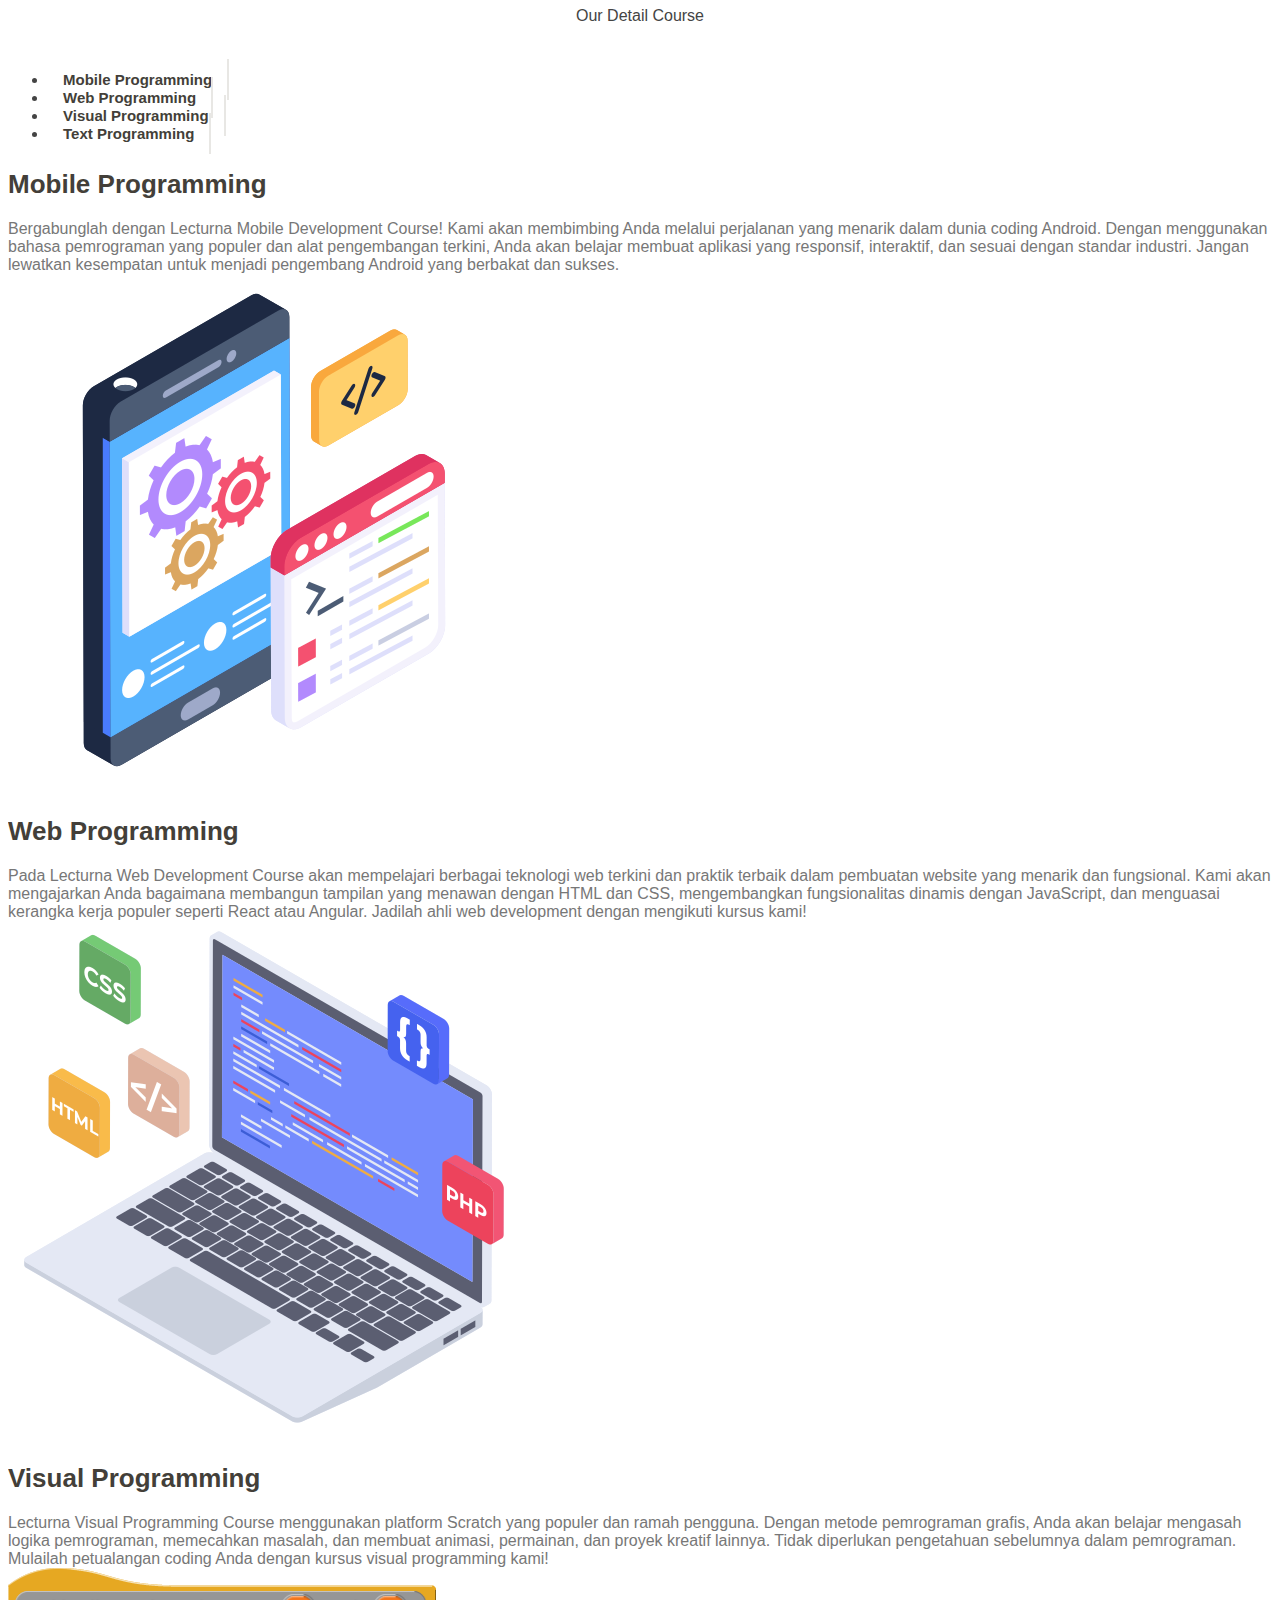
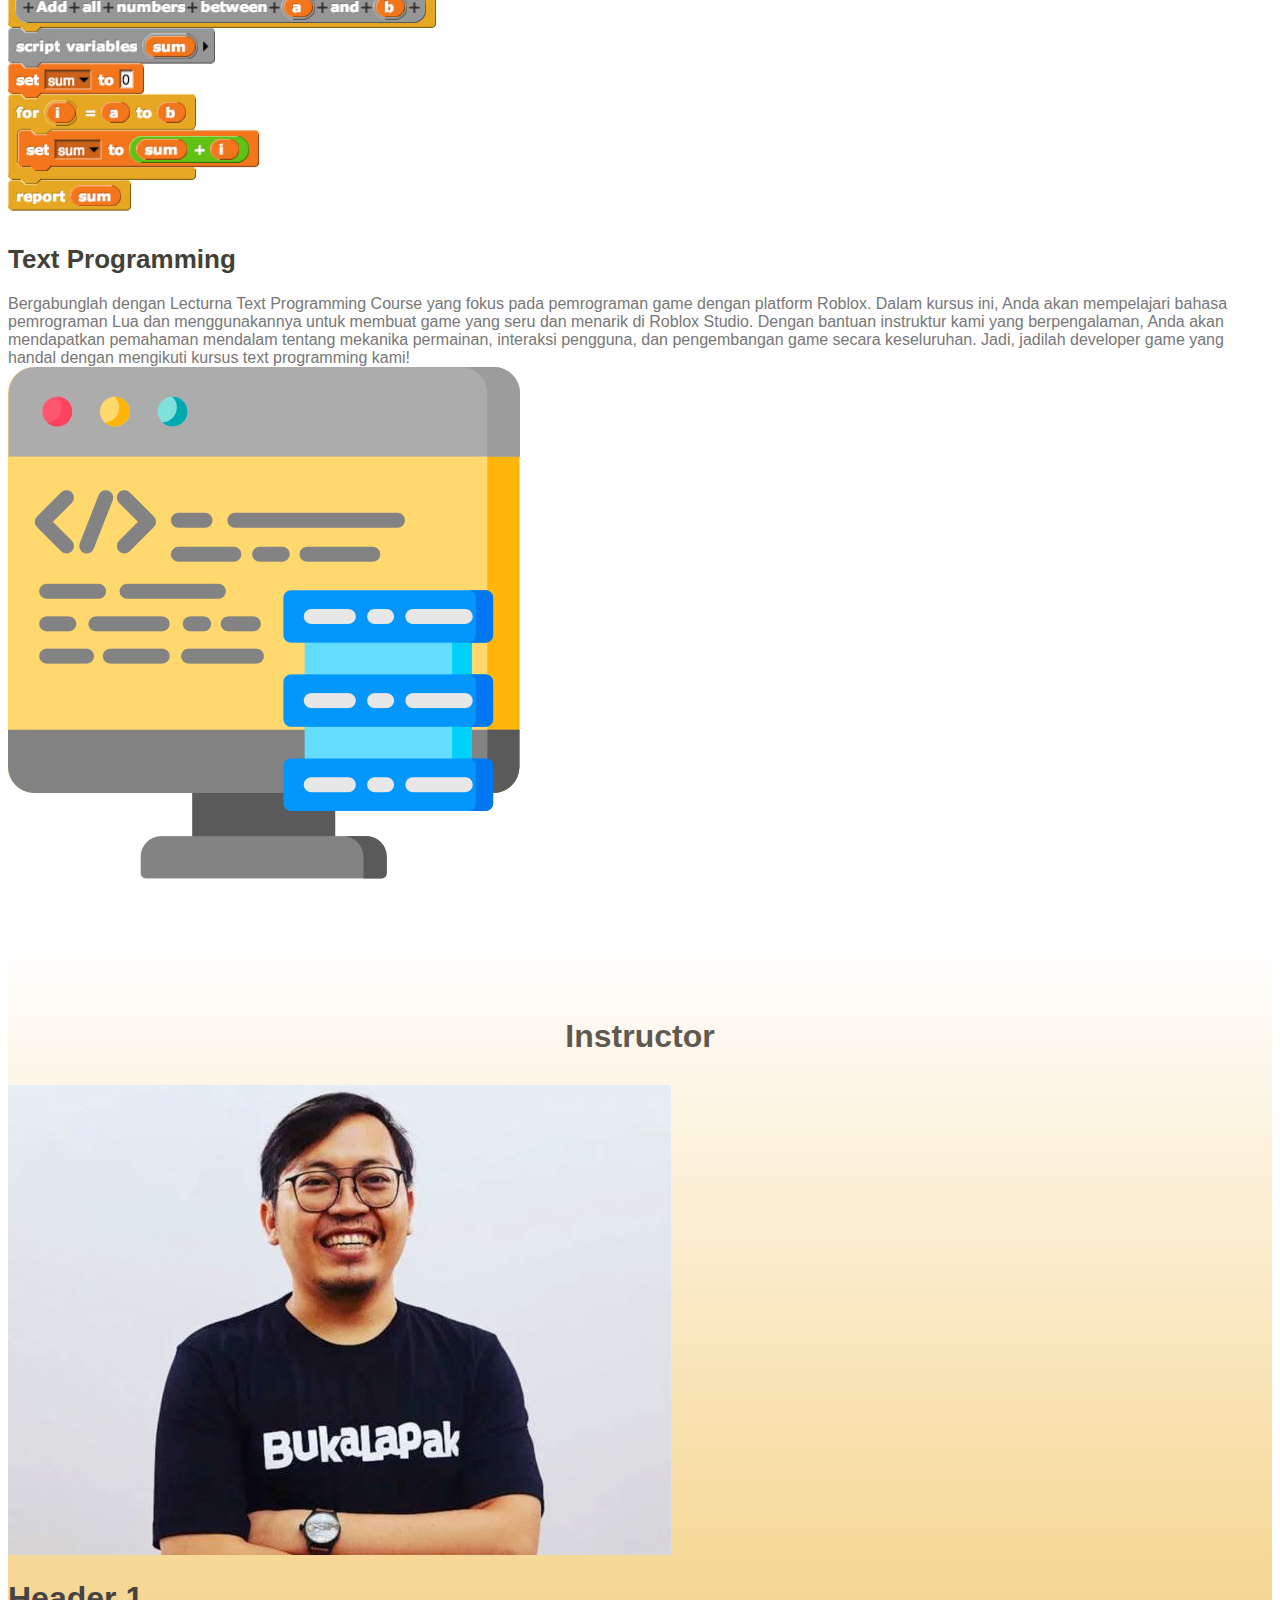
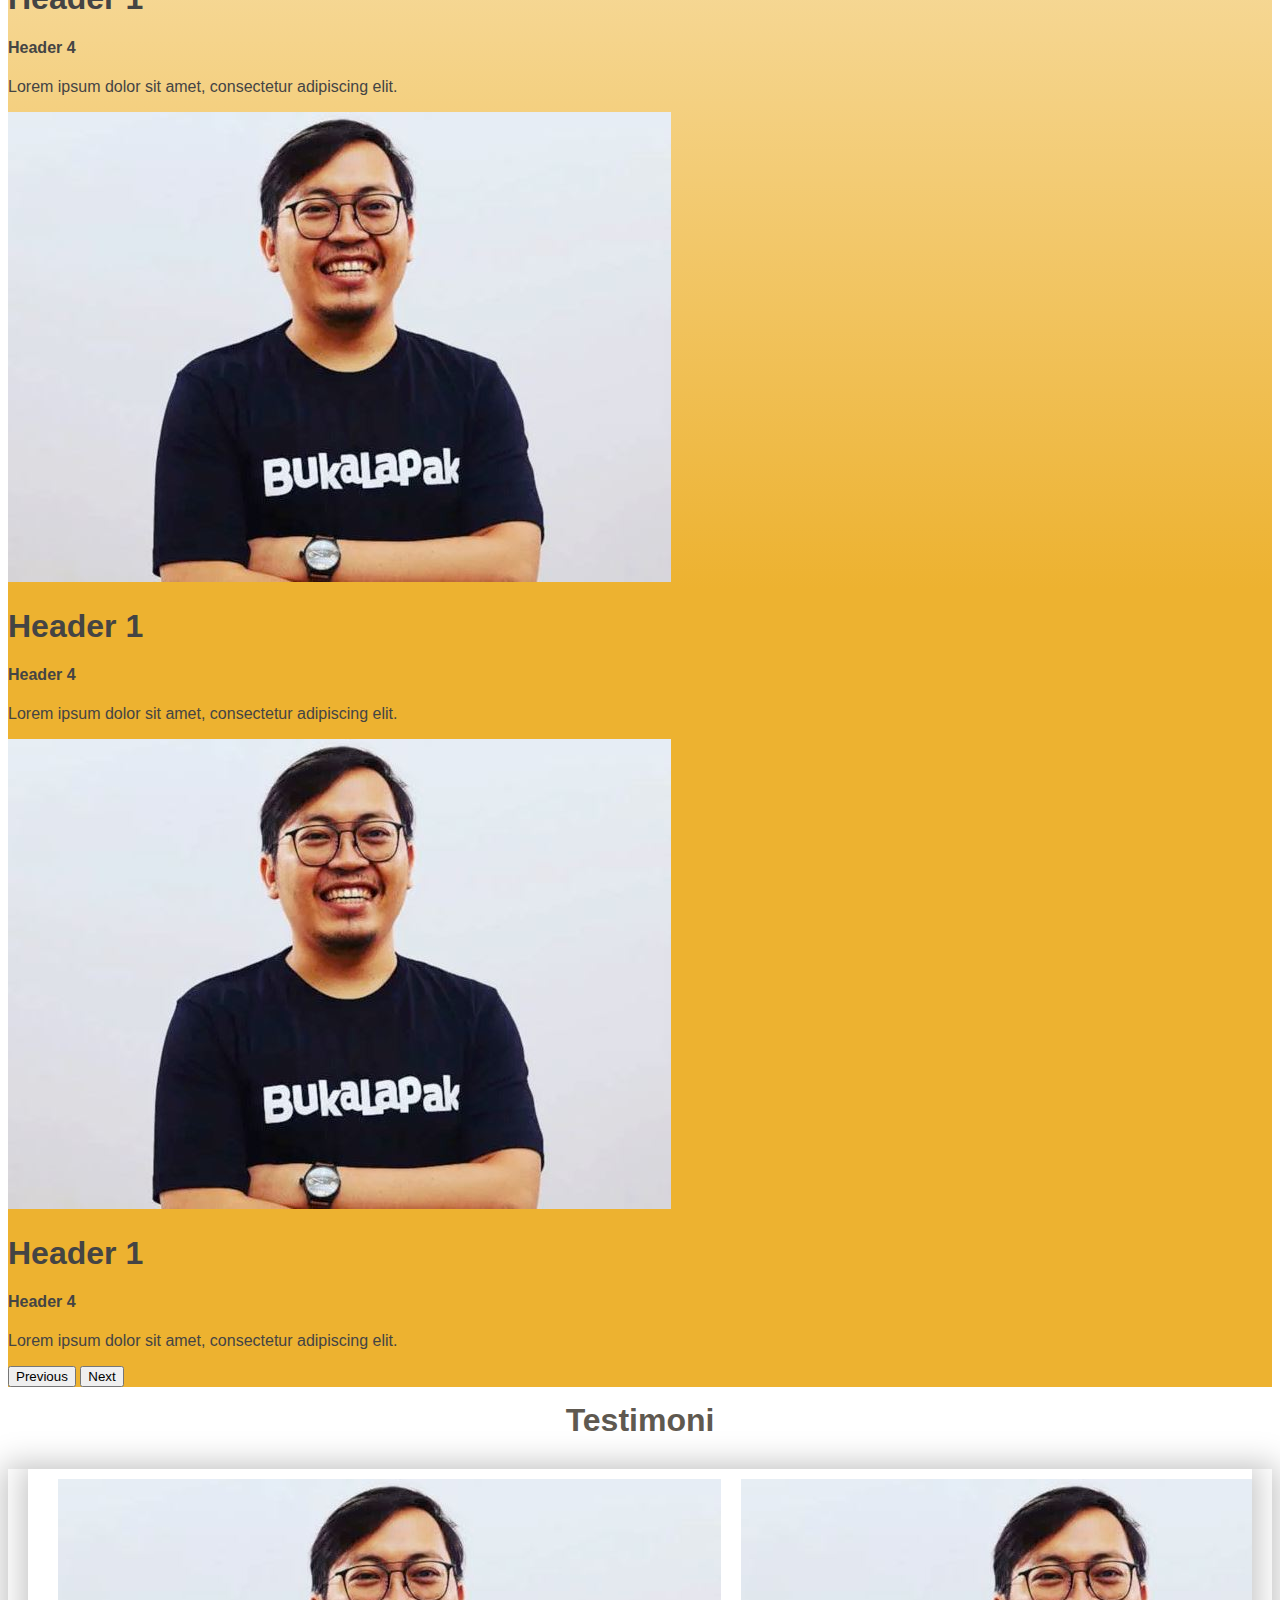
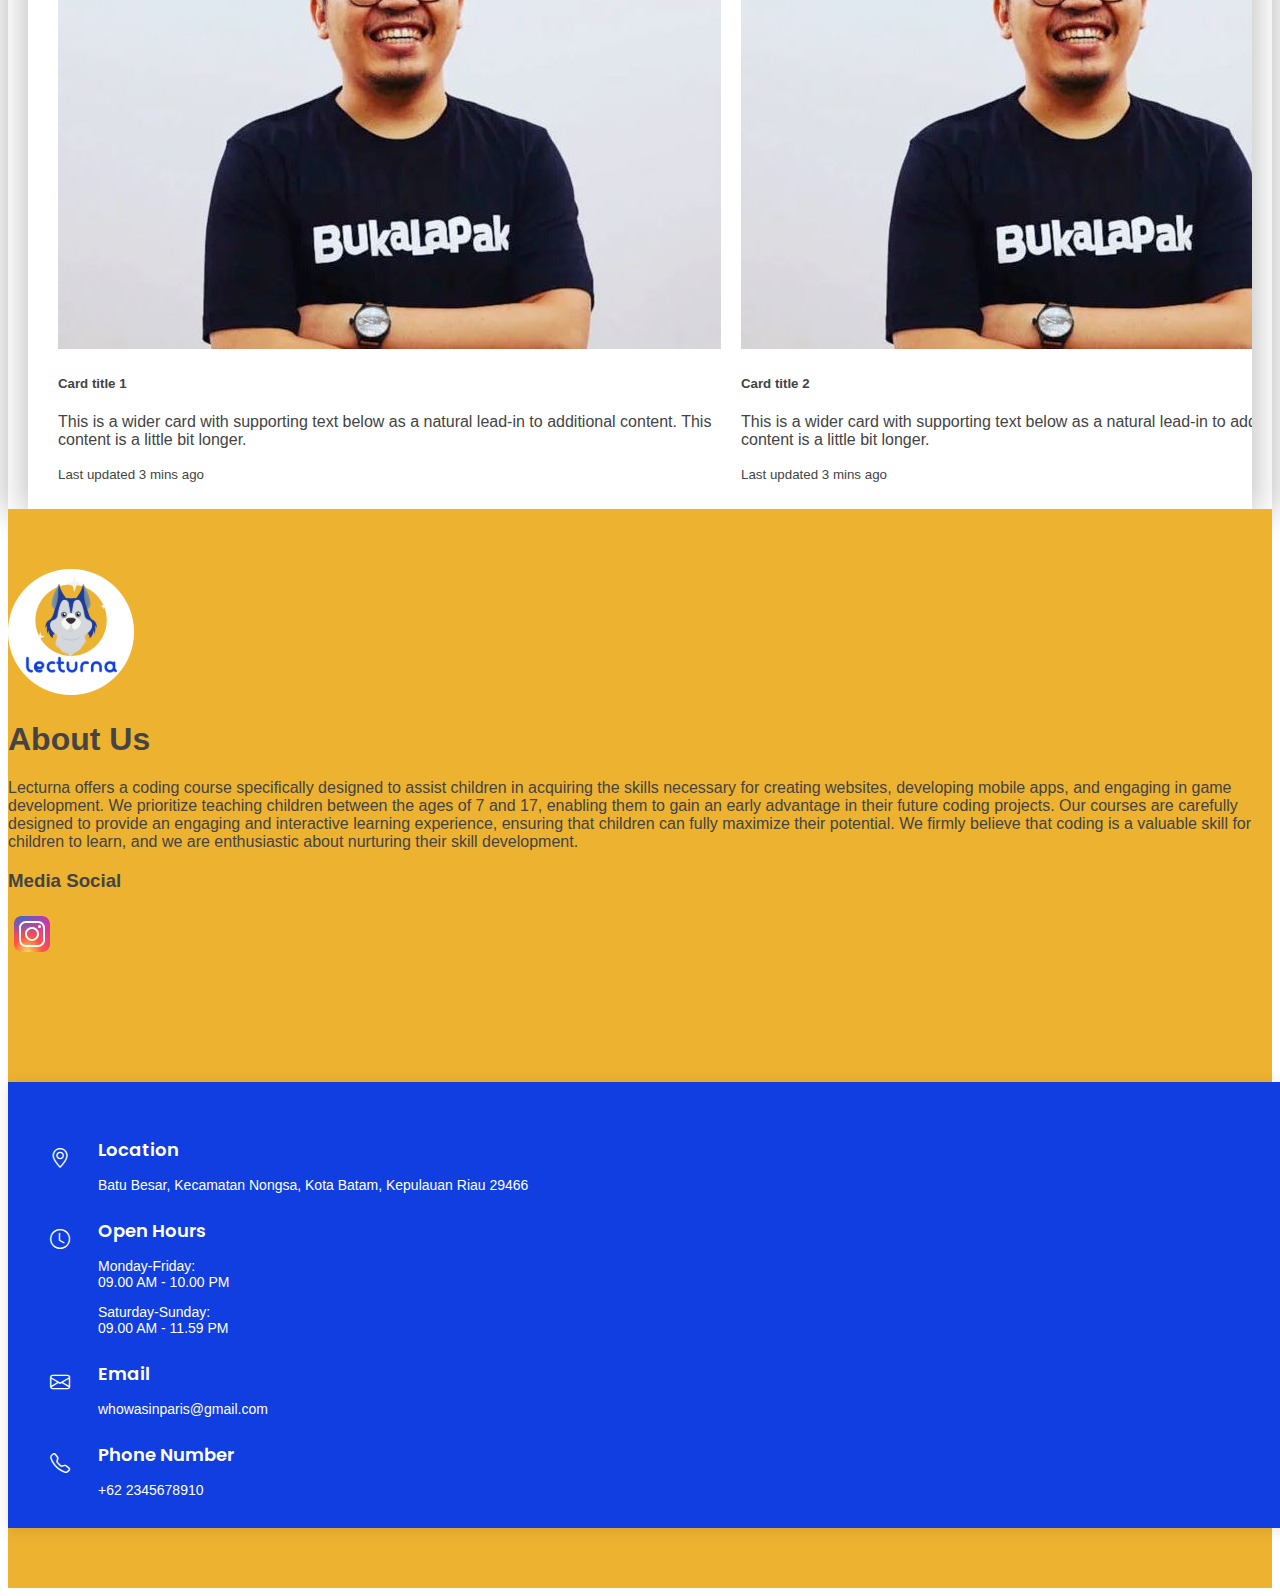
==== commit 77aa82b3: "update Testi" ====
--- a/index.html
+++ b/index.html
@@ -365,7 +365,7 @@
               <div class="container d-flex justify-content-center">
                 <div class="row justify-content-center align-items-center">
                   <div class="col-lg-4">
-                    <div class="card" style="background-color:#103ee0;">
+                    <div class="card">
                       <img src="assets/img/buka.jpg" class="card-img-top" alt="Card Image 1">
                       <div class="card-body">
                         <h1 class="card-title text-center">Header 1</h1>
@@ -452,20 +452,21 @@
     <div class="section-title">
       <h2>Testimoni <span></span></h2>
     </div>
-    <div class="container-fluid d-flex" style="display: flex;">
+    <div class="carousel-container-custom" style="display: flex;">
       <div class="carousel-container-custom">
-        <div class="carousel-custom" style="display: flex; width: max-content; height: max-content;">
-          <div class="testi-card" style="width: max-content;">
+        <div class="carousel-custom" >
+          <div class="testi-card">
             <div class="card mb-3">
               <div class="row g-0">
                 <div class="col-md-4">
-                  <img src="assets/img/buka.jpg" class="img-fluid rounded-start" alt="...">
+                  <img src="./assets/img/buka.jpg" class="img-fluid rounded-start" alt="...">
                 </div>
                 <div class="col-md-8">
                   <div class="card-body">
                     <h5 class="card-title">Card title 1</h5>
                     <p class="card-text">This is a wider card with supporting text below as a natural lead-in to additional content. This content is a little bit longer.</p>
-                    <p class="card-text"><small class="text-muted">Last updated 3 mins ago</small></p>
+                    <p class="card-text">
+                      <small class="text-muted">Last updated 3 mins ago</small></p>
                   </div>
                 </div>
               </div>
@@ -475,7 +476,7 @@
             <div class="card mb-3">
               <div class="row g-0">
                 <div class="col-md-4">
-                  <img src="assets/img/buka.jpg" class="img-fluid rounded-start" alt="...">
+                  <img src="./assets/img/buka.jpg" class="img-fluid rounded-start" alt="...">
                 </div>
                 <div class="col-md-8">
                   <div class="card-body">
@@ -491,7 +492,7 @@
             <div class="card mb-3">
               <div class="row g-0">
                 <div class="col-md-4">
-                  <img src="assets/img/buka.jpg" class="img-fluid rounded-start" alt="...">
+                  <img src="./assets/img/buka.jpg" class="img-fluid rounded-start" alt="...">
                 </div>
                 <div class="col-md-8">
                   <div class="card-body">
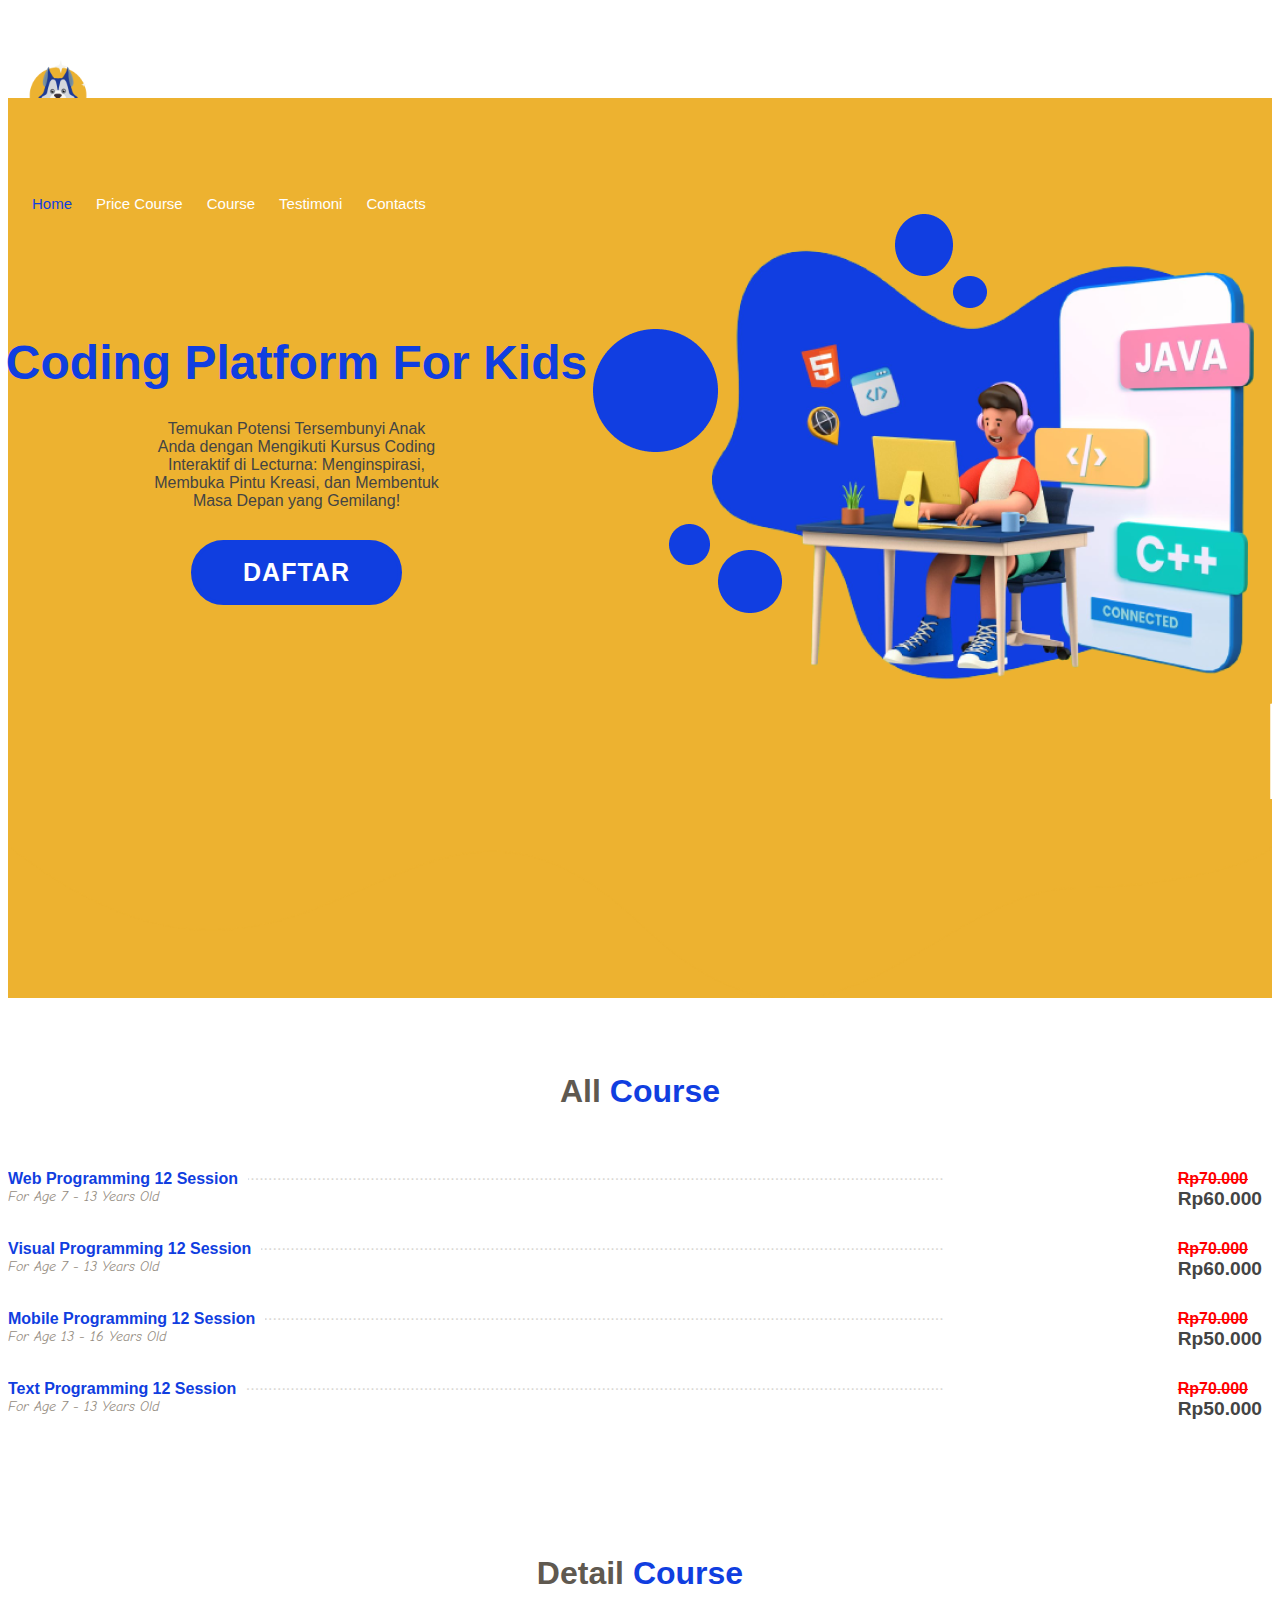
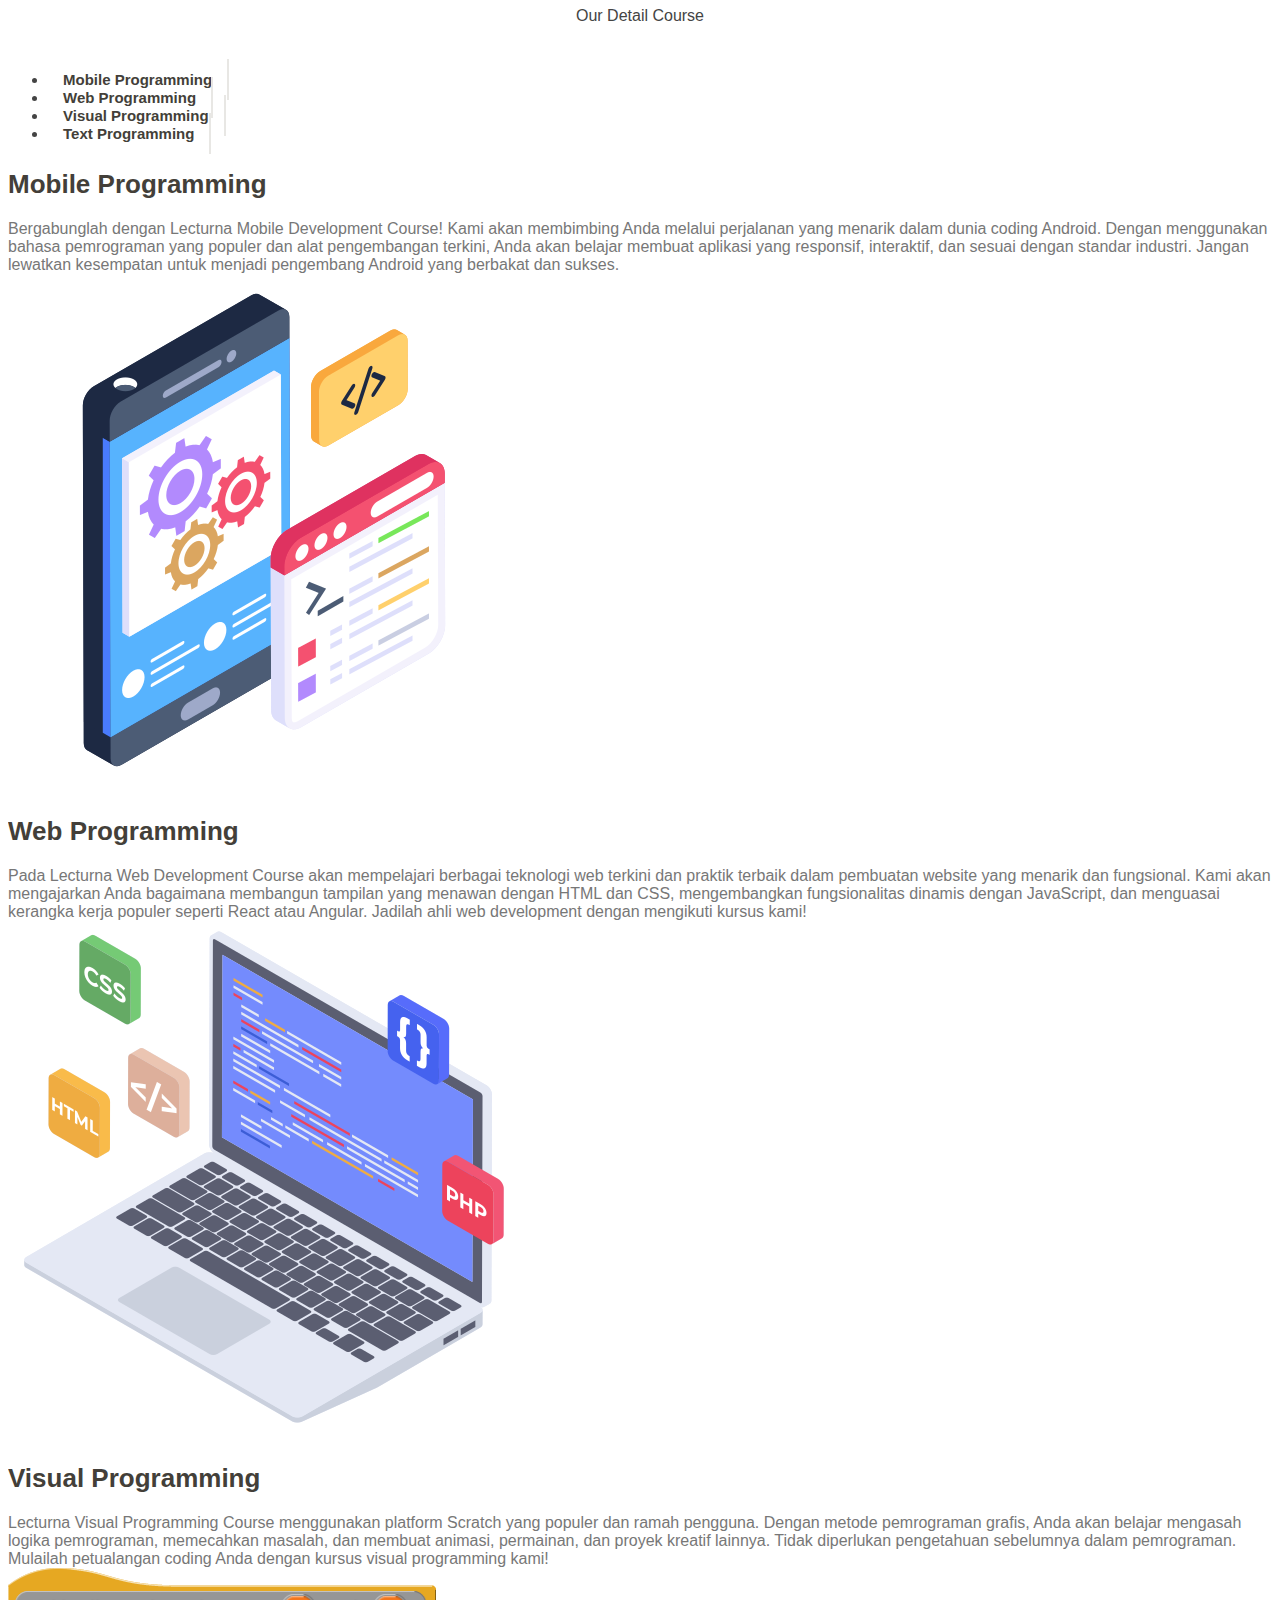
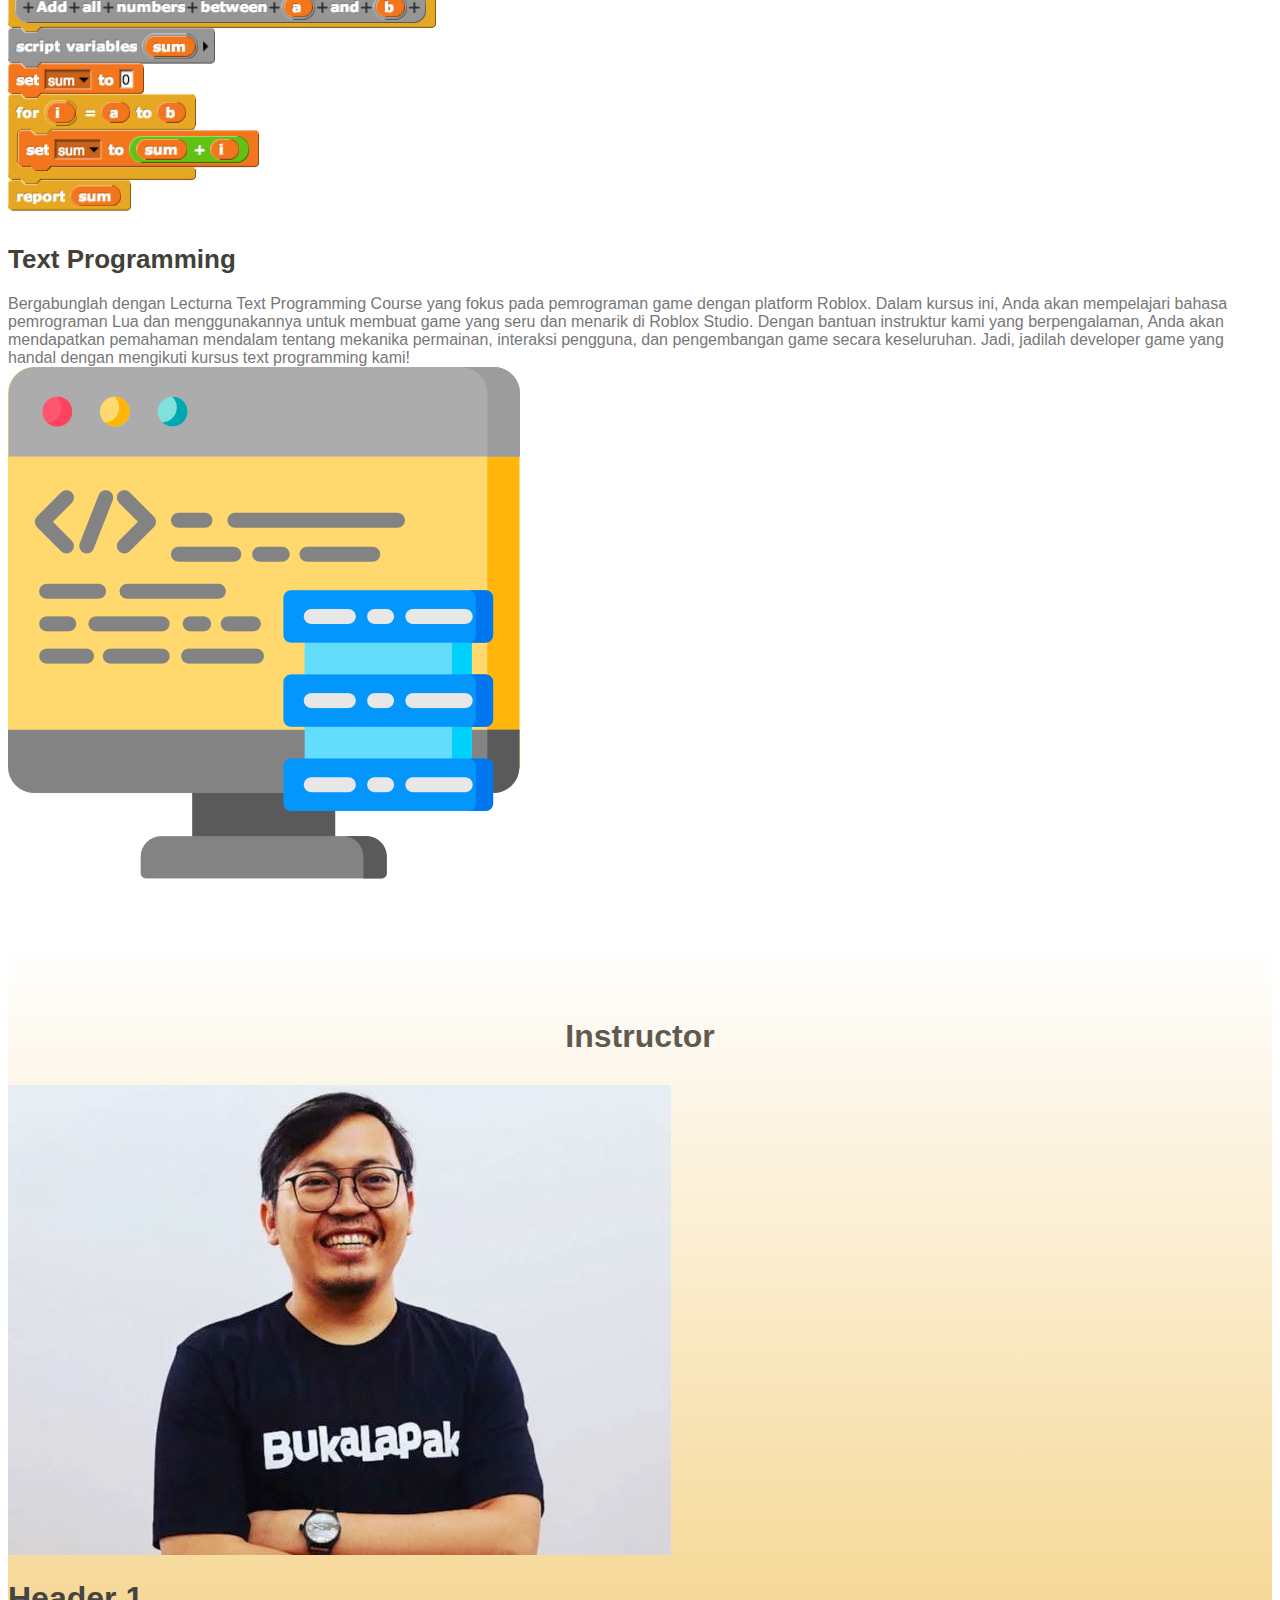
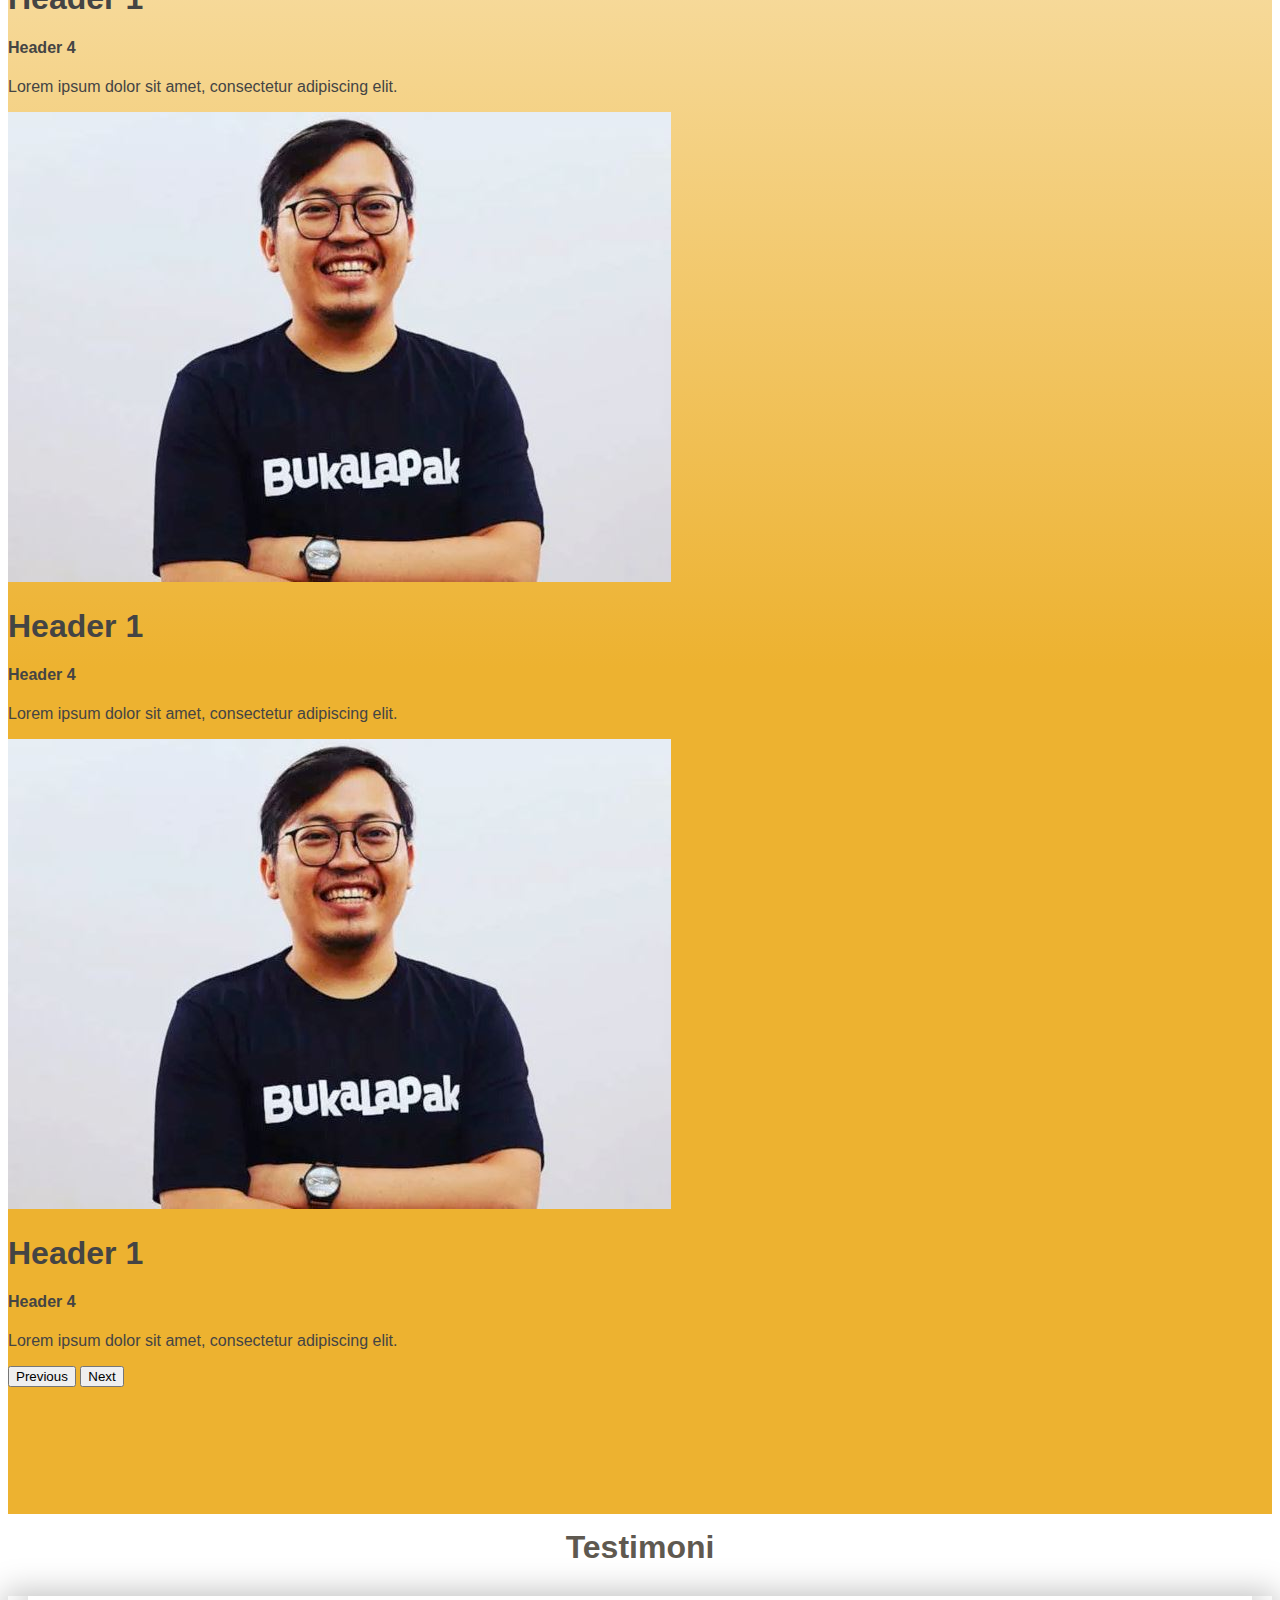
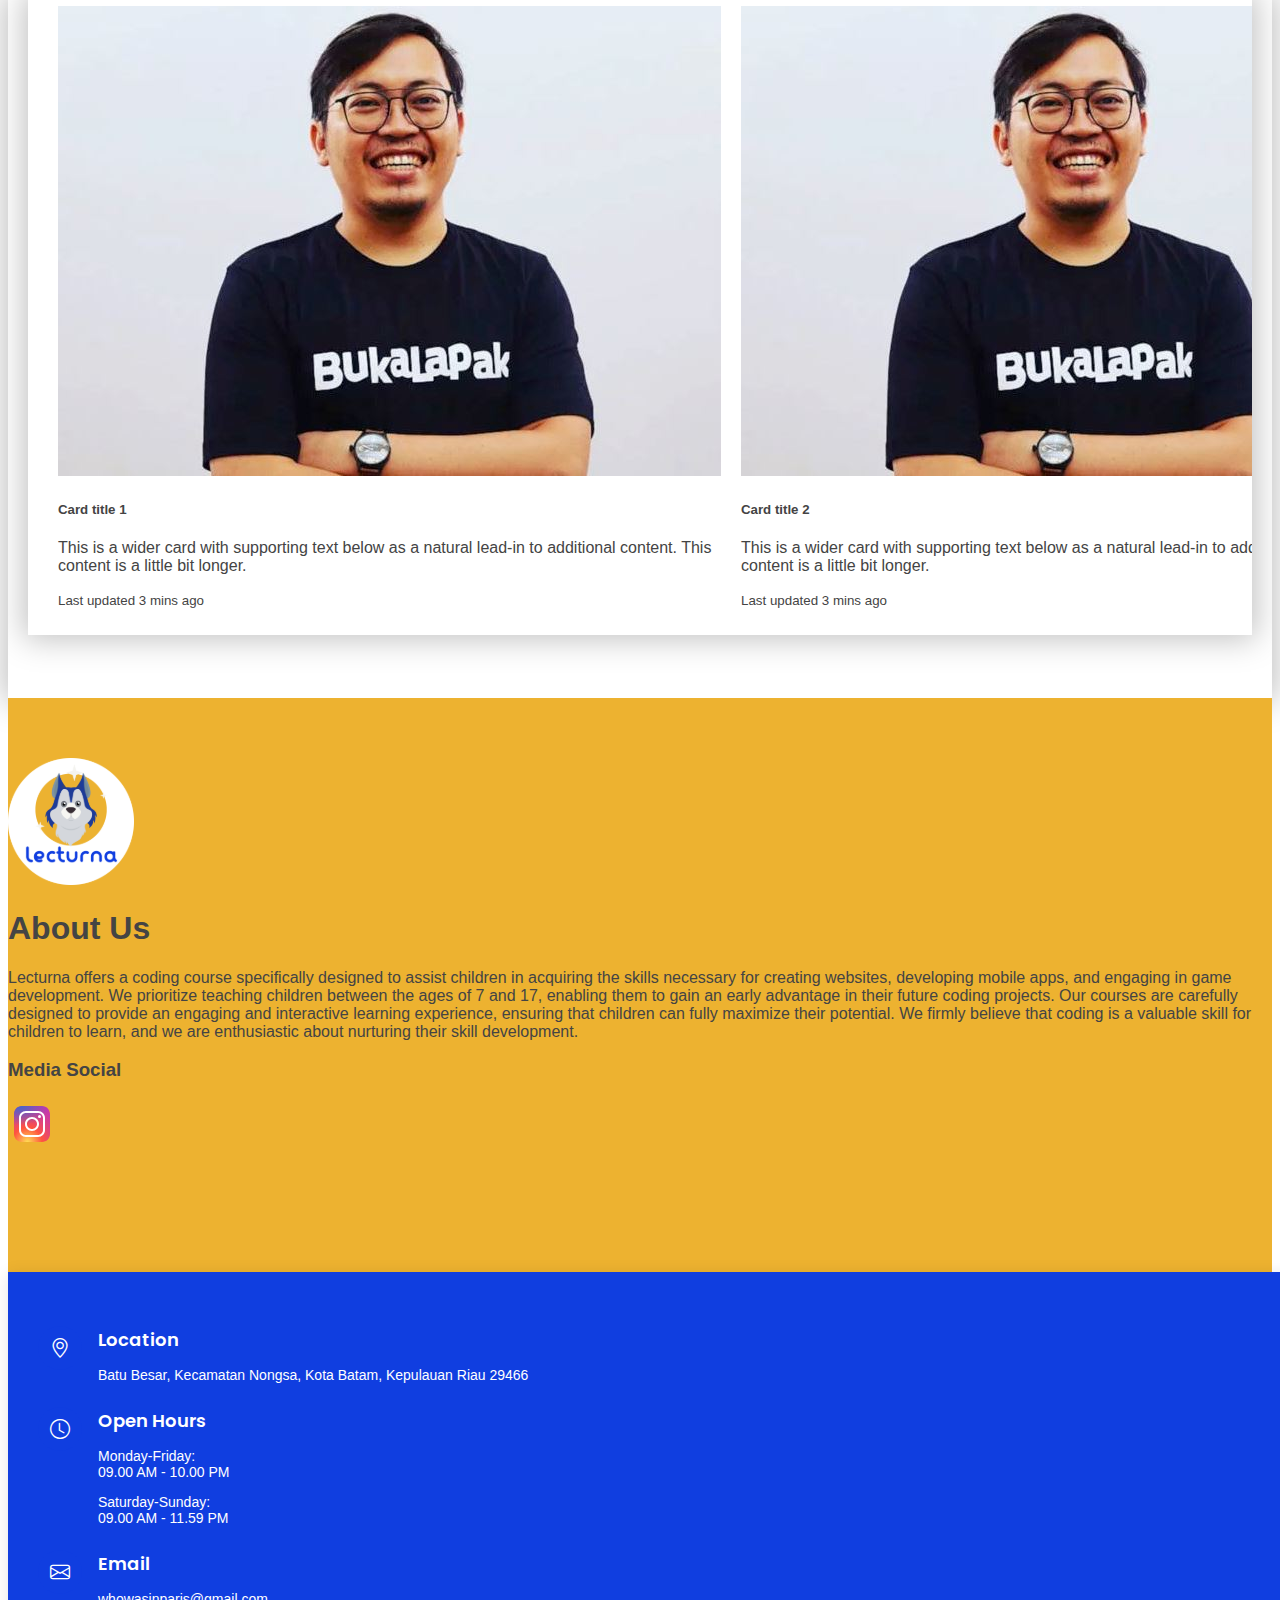
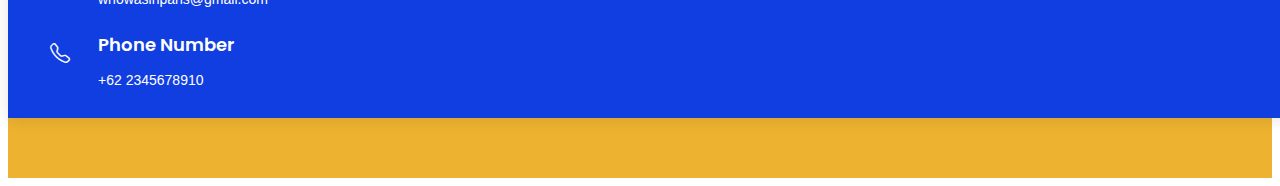
==== commit a52cb468: "padding instructor" ====
--- a/index.html
+++ b/index.html
@@ -349,11 +349,11 @@
     <!-- End Special Menus-->
 
     <!-- Recommened -->
-    <section class="gallery" id="recommended">
+    <section class="gallery" id="recommended" style="padding-bottom: 10%;">
       <div class="container-fluid">
 
         <div class="section-title">
-          <h2>Instructor <span></span></h2>
+          <h2>Instructor<span></span></h2>
         </div>
 
         <!-- <div class="row justify-content-center"> -->
@@ -452,7 +452,7 @@
     <div class="section-title">
       <h2>Testimoni <span></span></h2>
     </div>
-    <div class="carousel-container-custom" style="display: flex;">
+    <div class="carousel-container-custom" style="padding-bottom: 5%;">
       <div class="carousel-container-custom">
         <div class="carousel-custom" >
           <div class="testi-card">
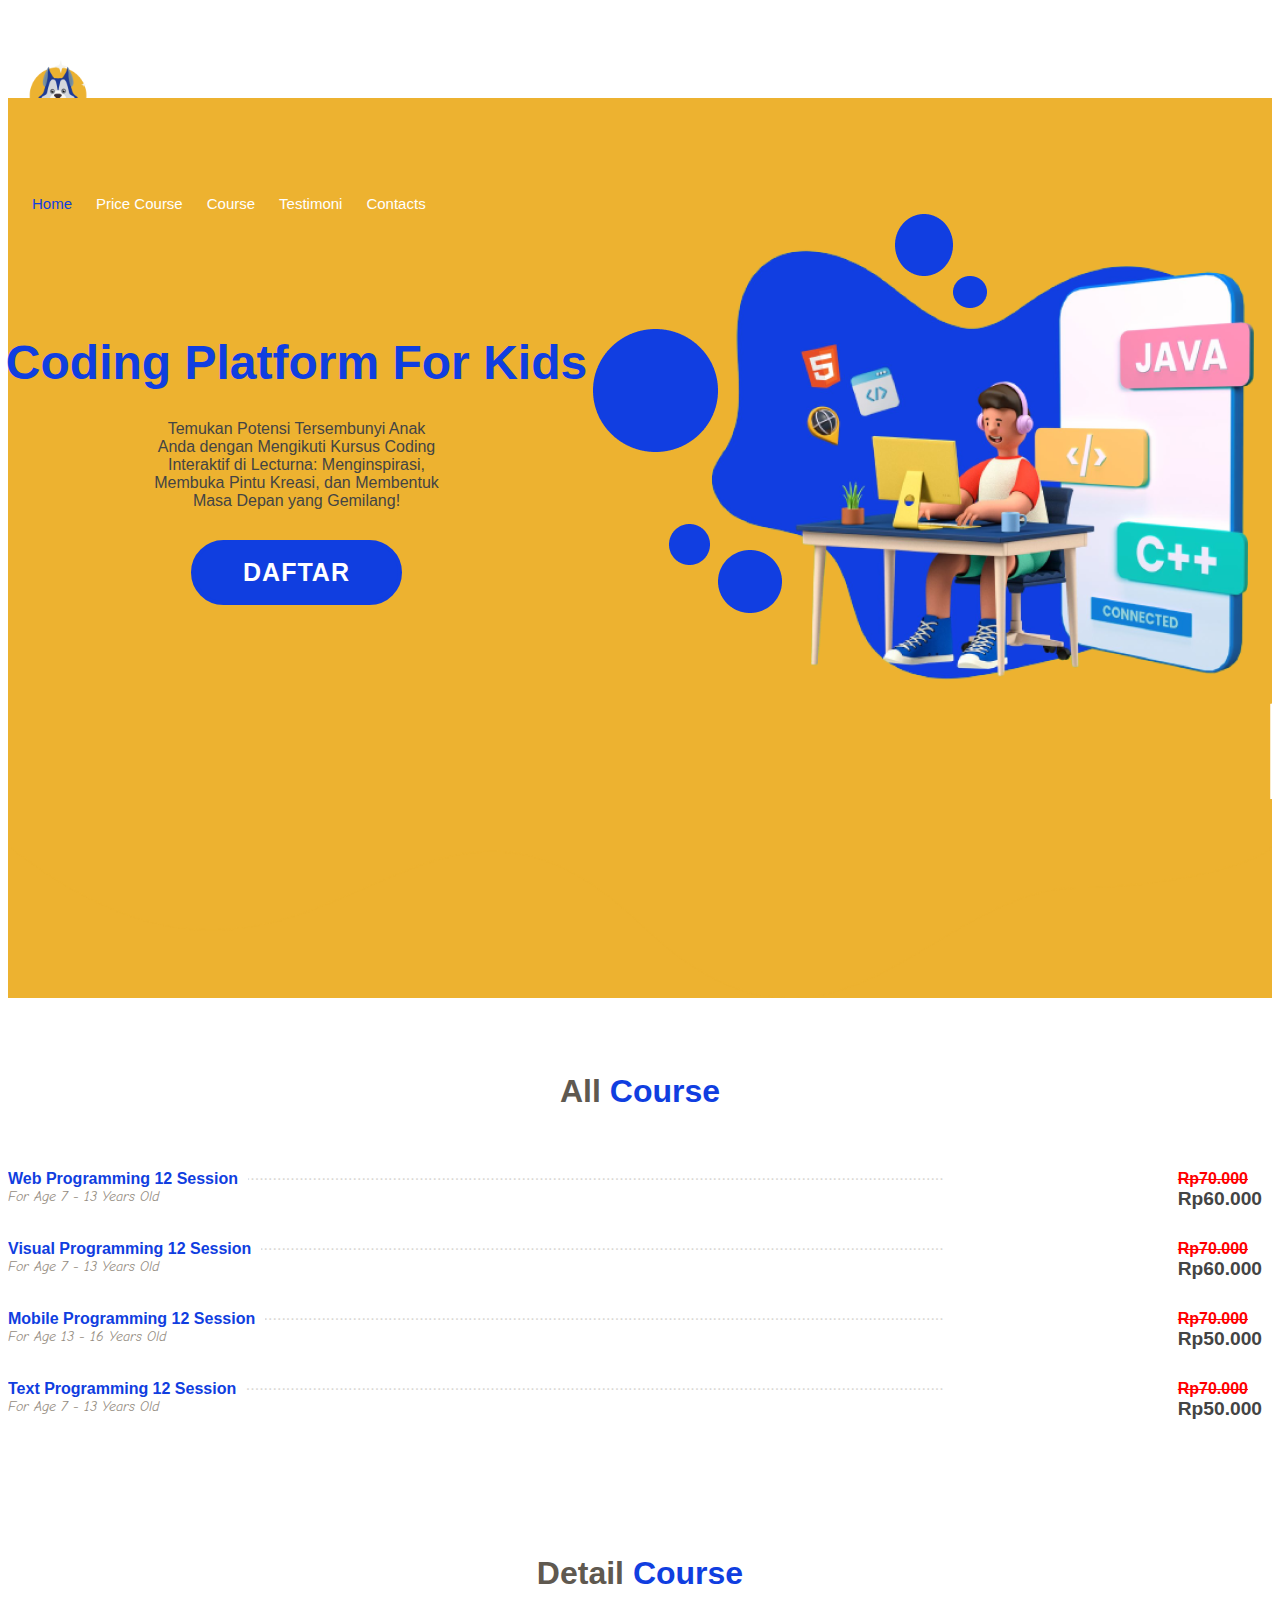
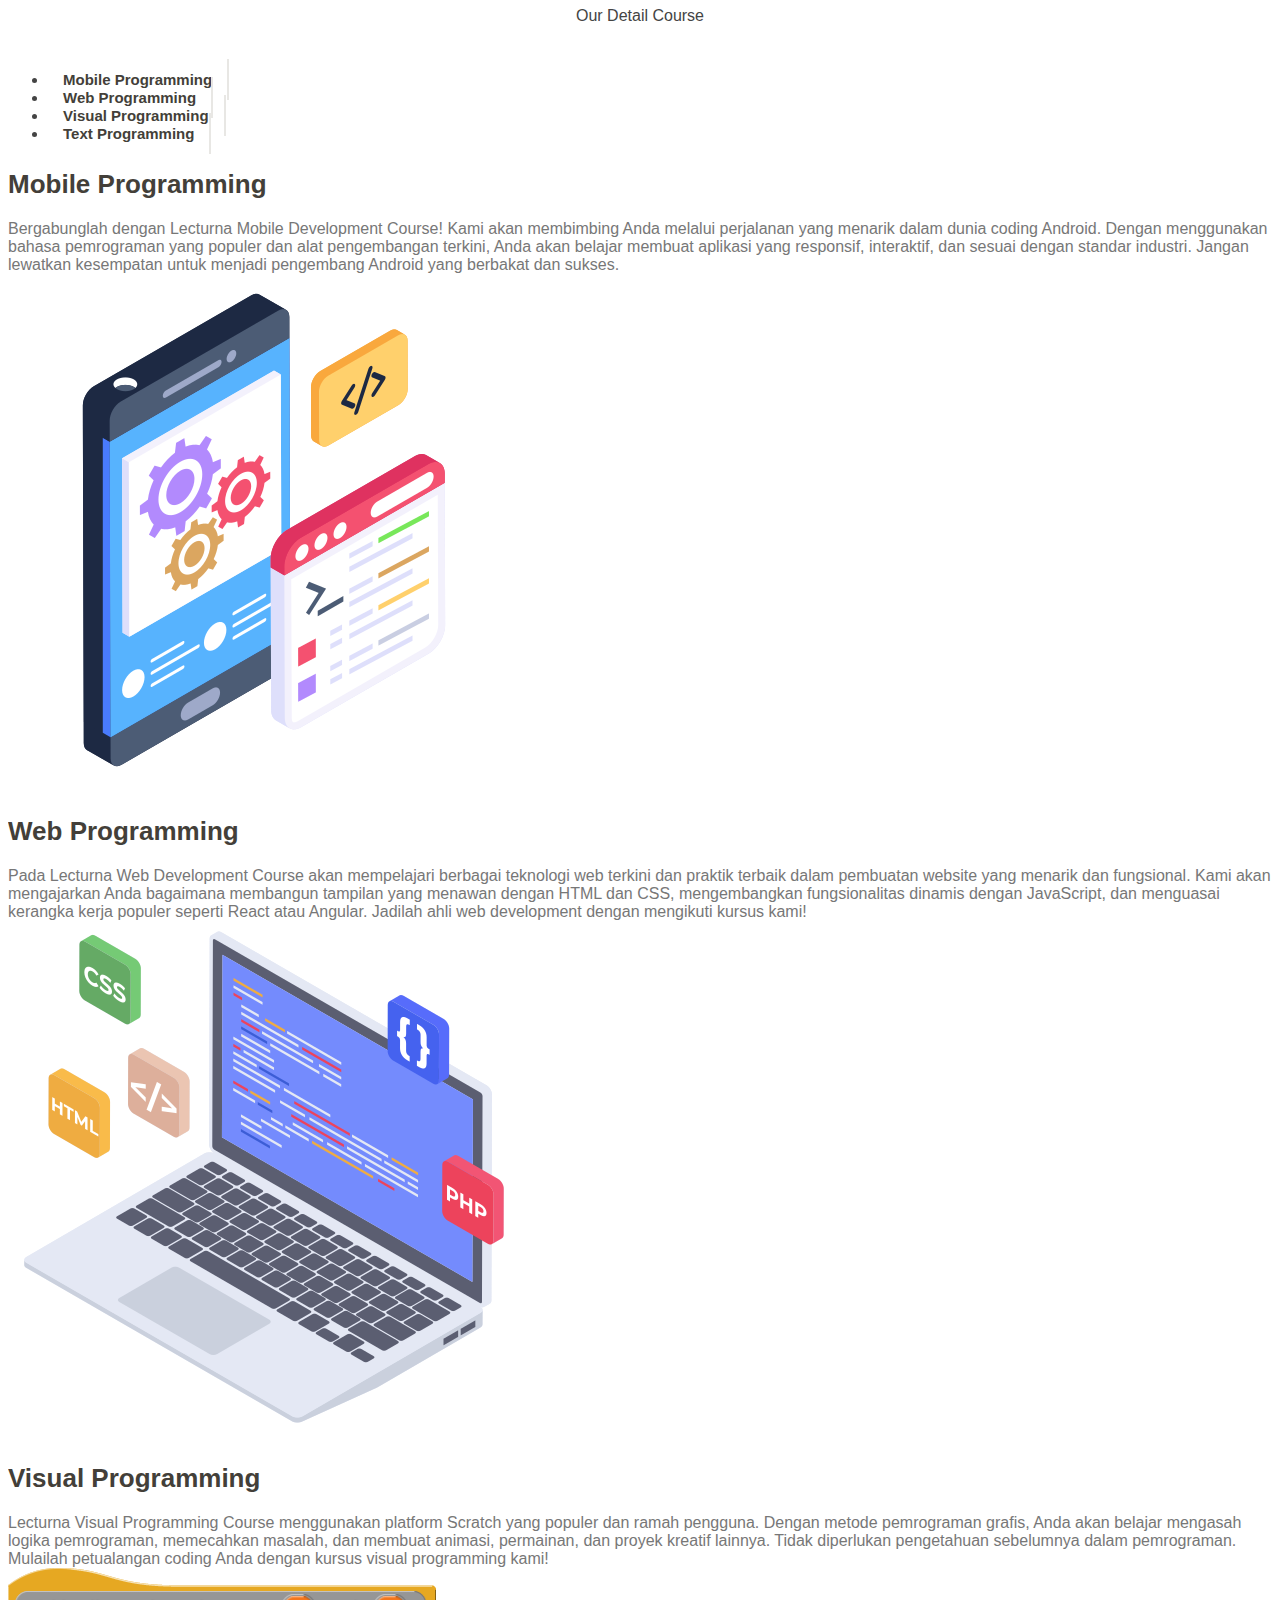
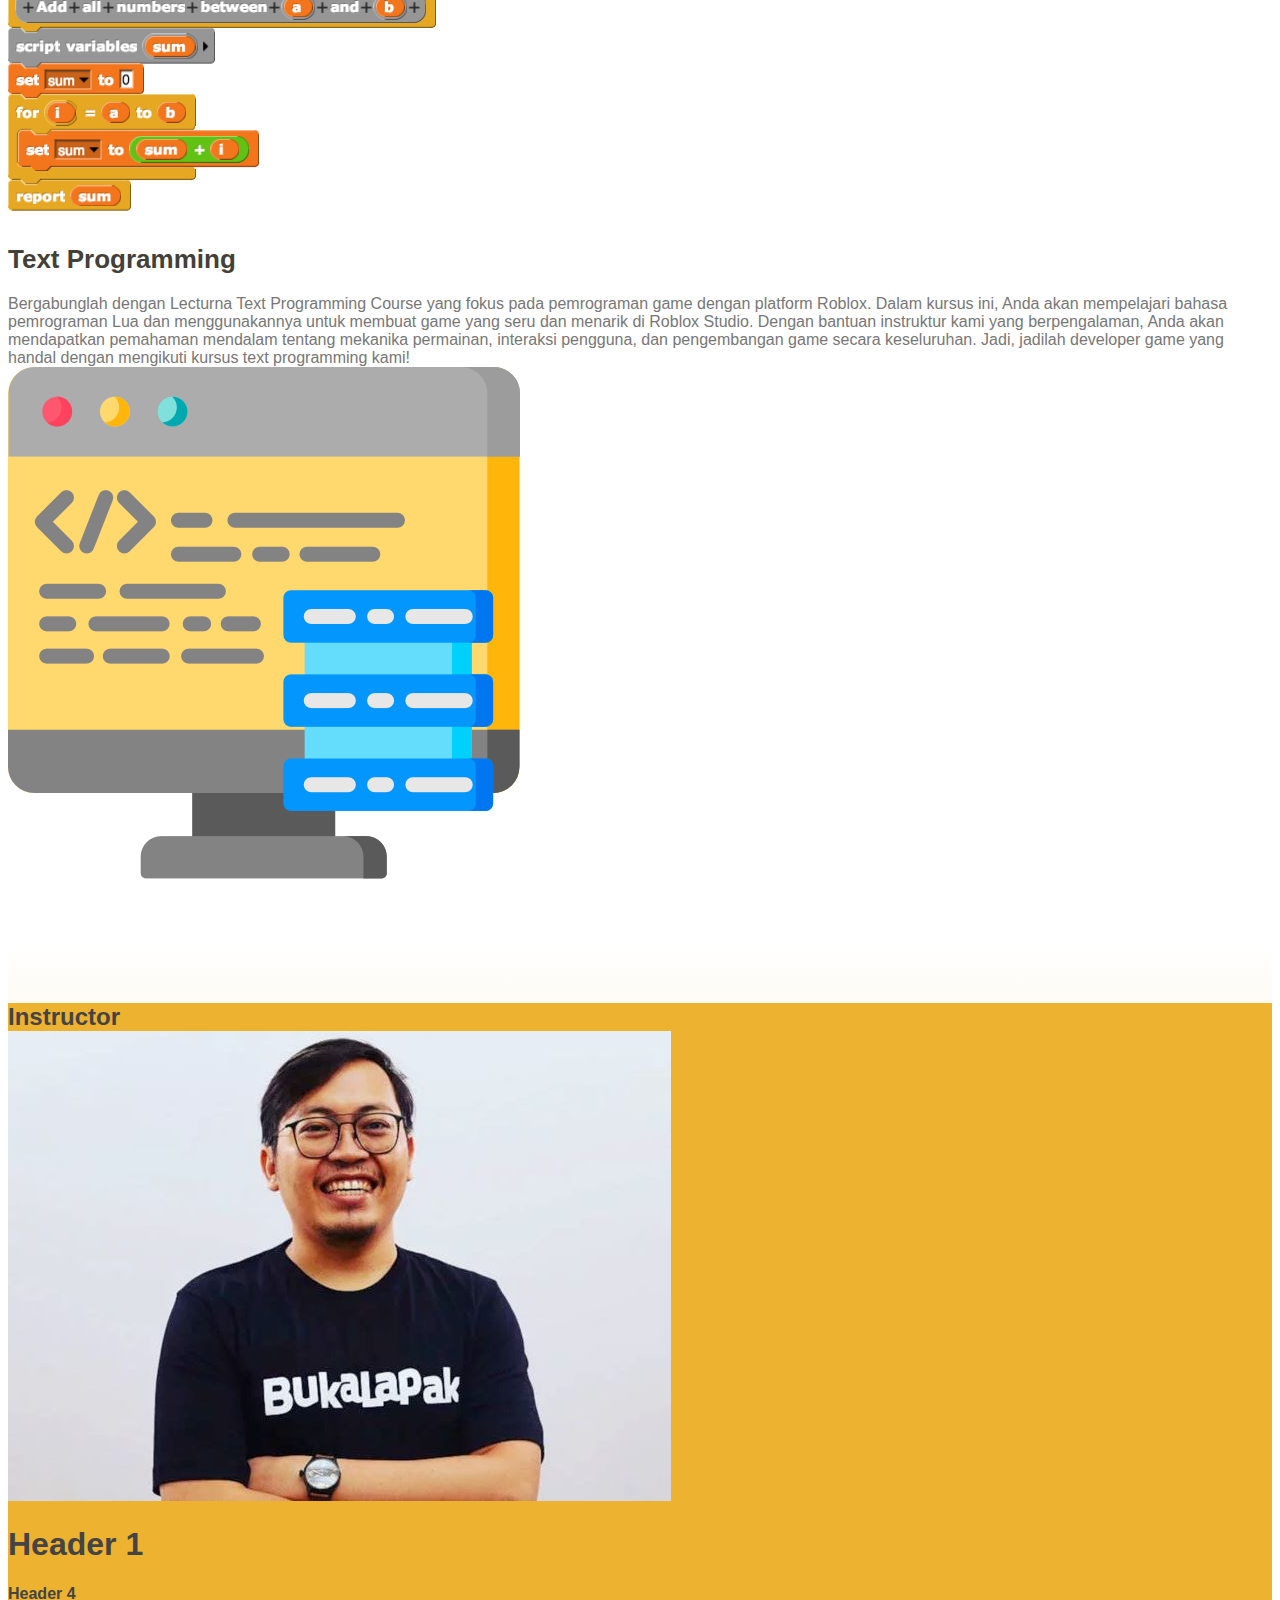
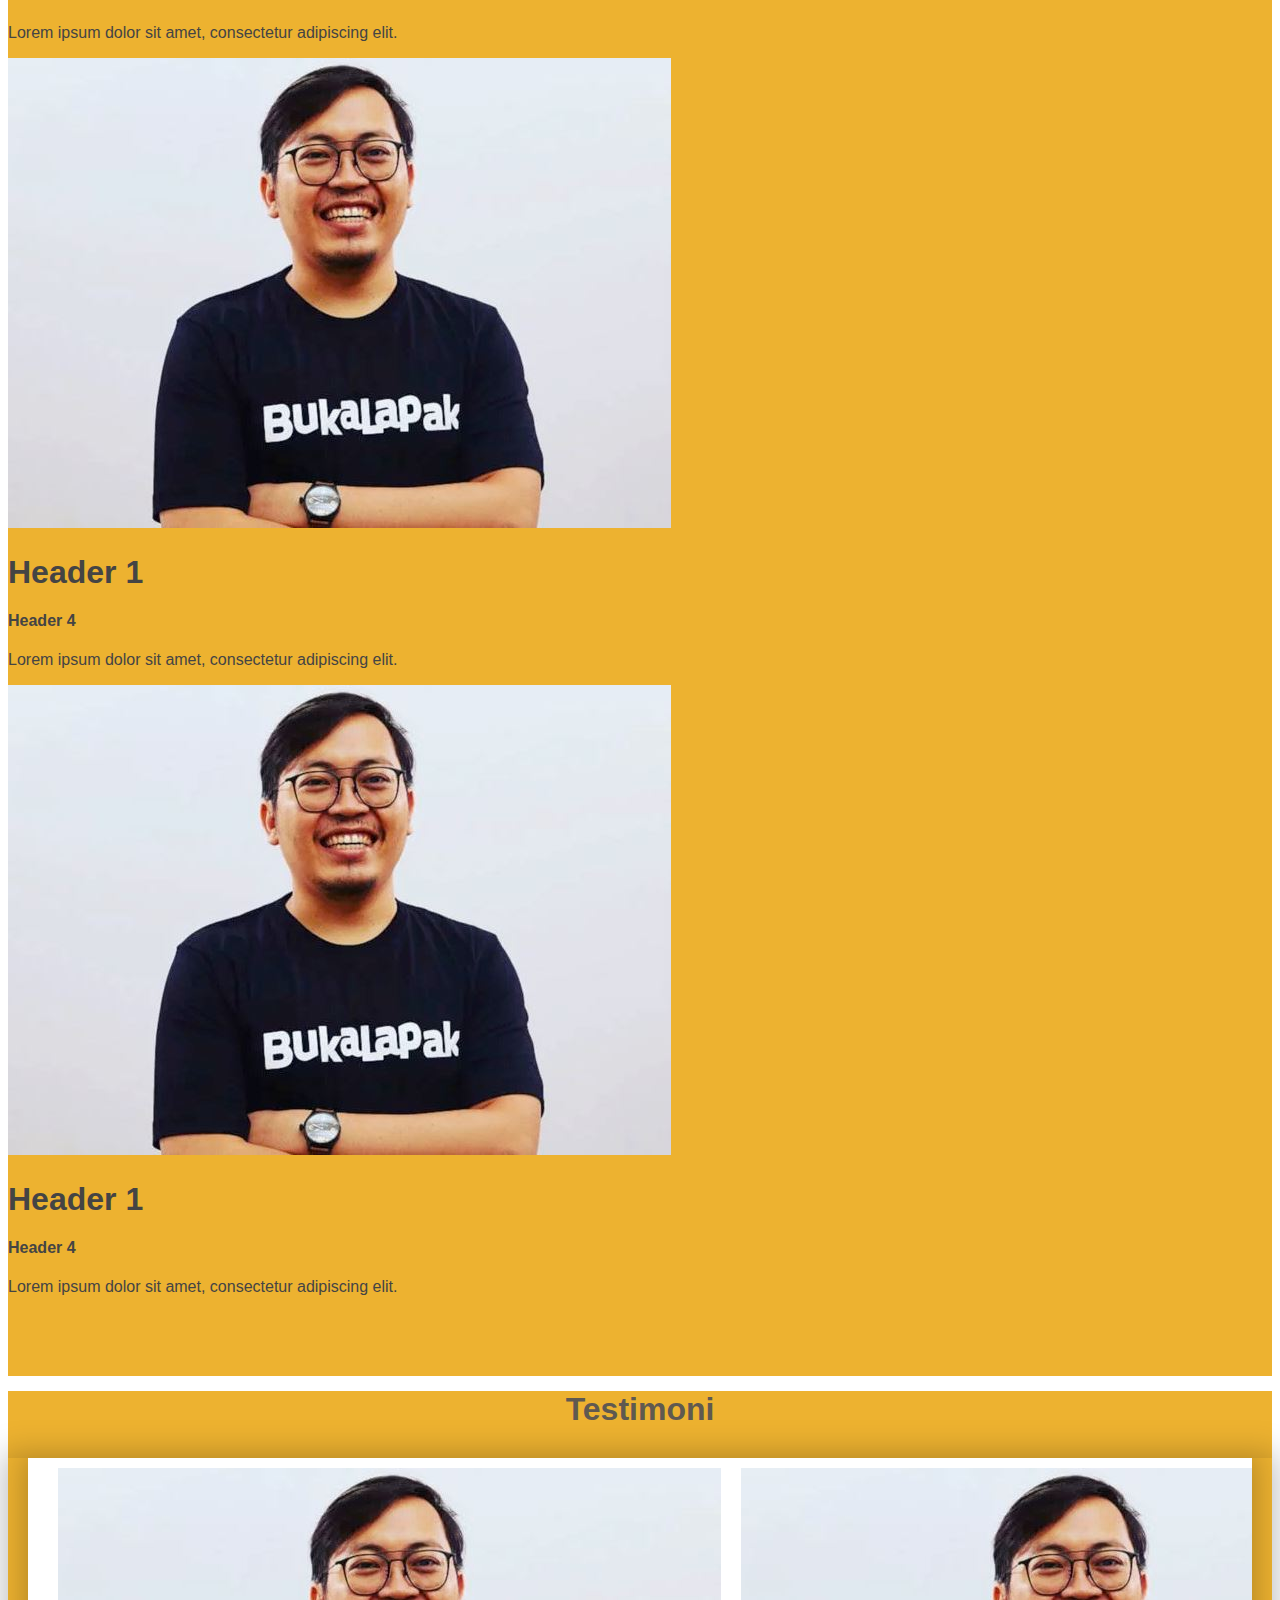
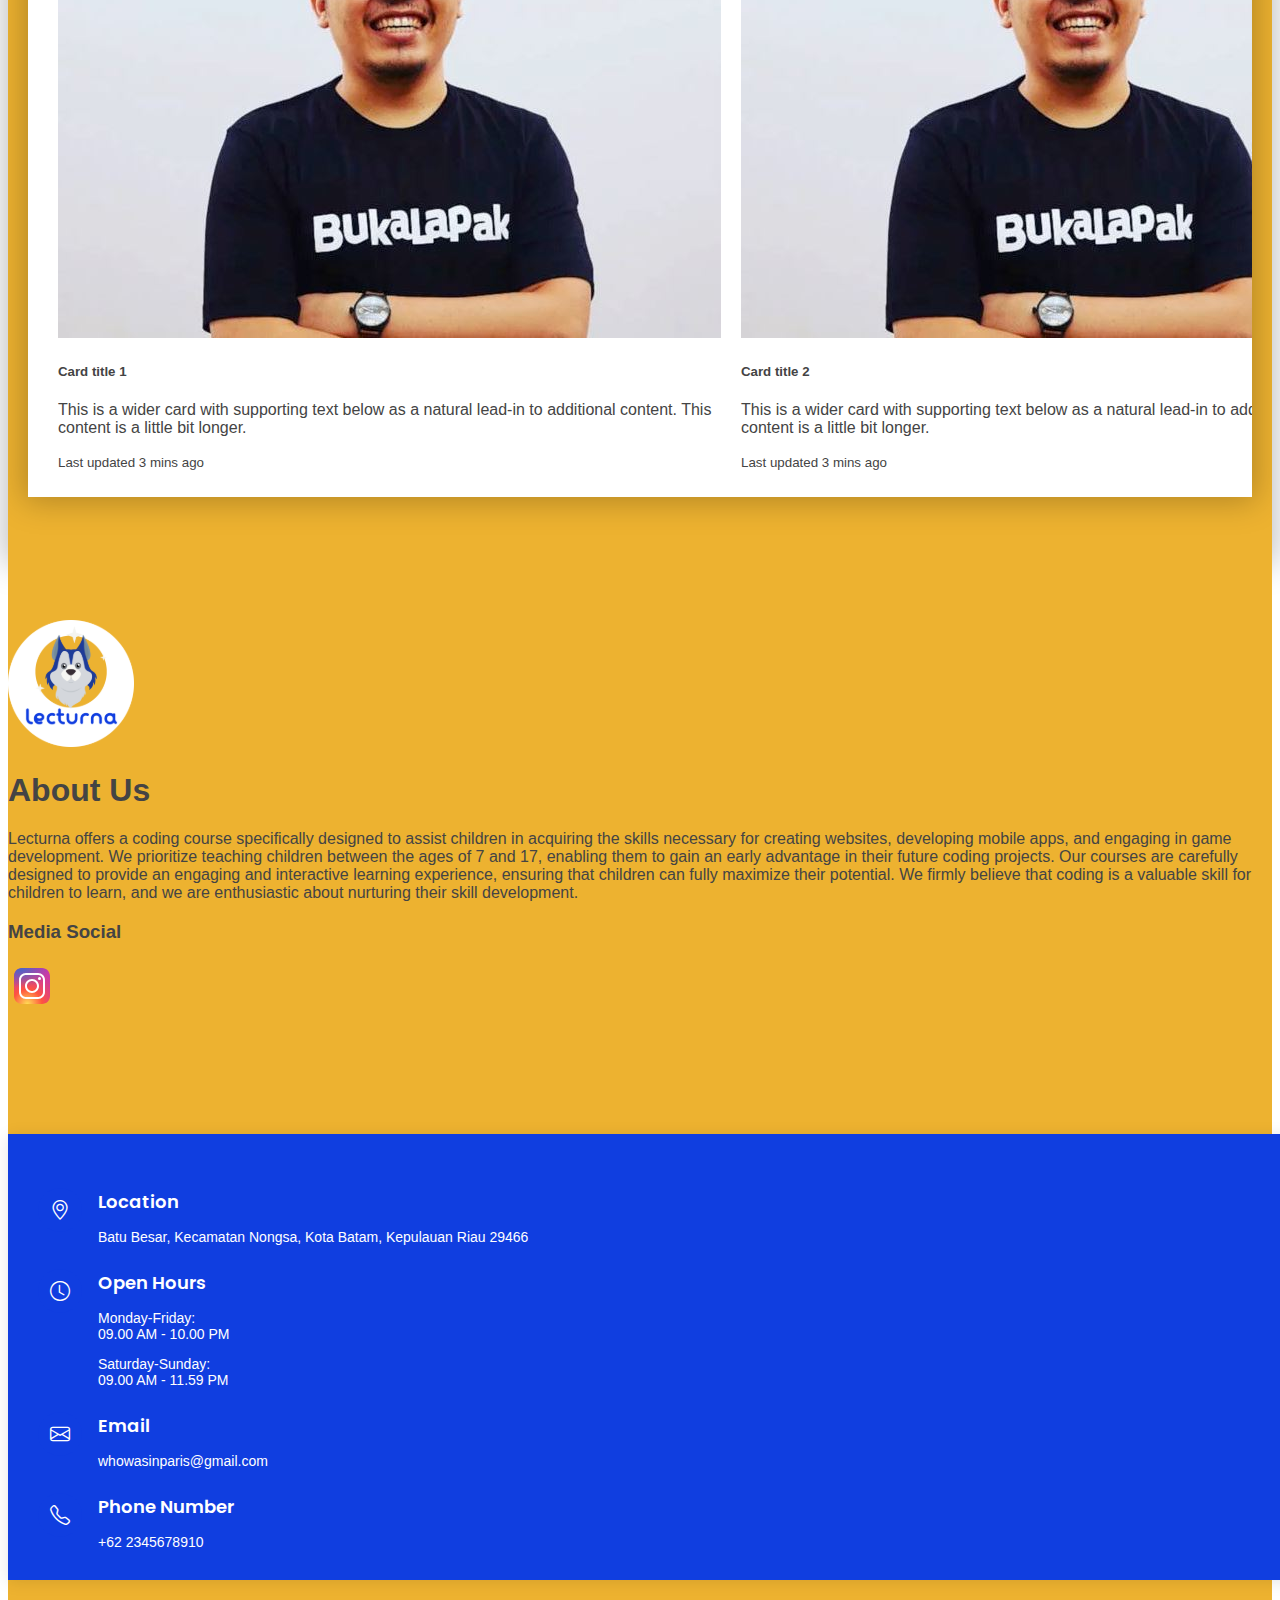
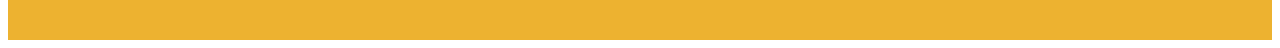
==== commit d5b74632: "fixing" ====
--- a/index.html
+++ b/index.html
@@ -349,12 +349,12 @@
     <!-- End Special Menus-->
 
     <!-- Recommened -->
-    <section class="gallery" id="recommended" style="padding-bottom: 10%;">
-      <div class="container-fluid">
-
-        <div class="section-title">
-          <h2>Instructor<span></span></h2>
-        </div>
+    <section class="gallery" id="recommended" style="padding-bottom: 5%; background-color:#EDB230  ;">
+      <div class="container-fluid" style="background-color: #EDB230";>
+
+    
+          <h2 style="margin: 0px 0px 0px; background-color: #EDB230;">Instructor</h2>
+      
 
         <!-- <div class="row justify-content-center"> -->
 
@@ -399,7 +399,7 @@
             </div>
           </div>
         </div>
-        <button class="carousel-control-prev" type="button" data-bs-target="#testimonials-carousel"
+        <!-- <button class="carousel-control-prev" type="button" data-bs-target="#testimonials-carousel"
           data-bs-slide="prev">
           <span class="carousel-control-prev-icon" aria-hidden="true"></span>
           <span class="visually-hidden">Previous</span>
@@ -408,7 +408,7 @@
           data-bs-slide="next">
           <span class="carousel-control-next-icon" aria-hidden="true"></span>
           <span class="visually-hidden">Next</span>
-        </button>
+        </button> -->
       </div>
 
       <!-- </div> -->
@@ -449,10 +449,10 @@
     </section>
     <!-- End Recommended -->
     <!-- Testimoni Start -->
-    <div class="section-title">
-      <h2>Testimoni <span></span></h2>
+    <div class="section-title" style="background-color: #EDB230;">
+      <h2>Testimoni</h2>
     </div>
-    <div class="carousel-container-custom" style="padding-bottom: 5%;">
+    <div class="carousel-container-custom" style="padding-bottom: 5%; background-color: #edb230;">
       <div class="carousel-container-custom">
         <div class="carousel-custom" >
           <div class="testi-card">
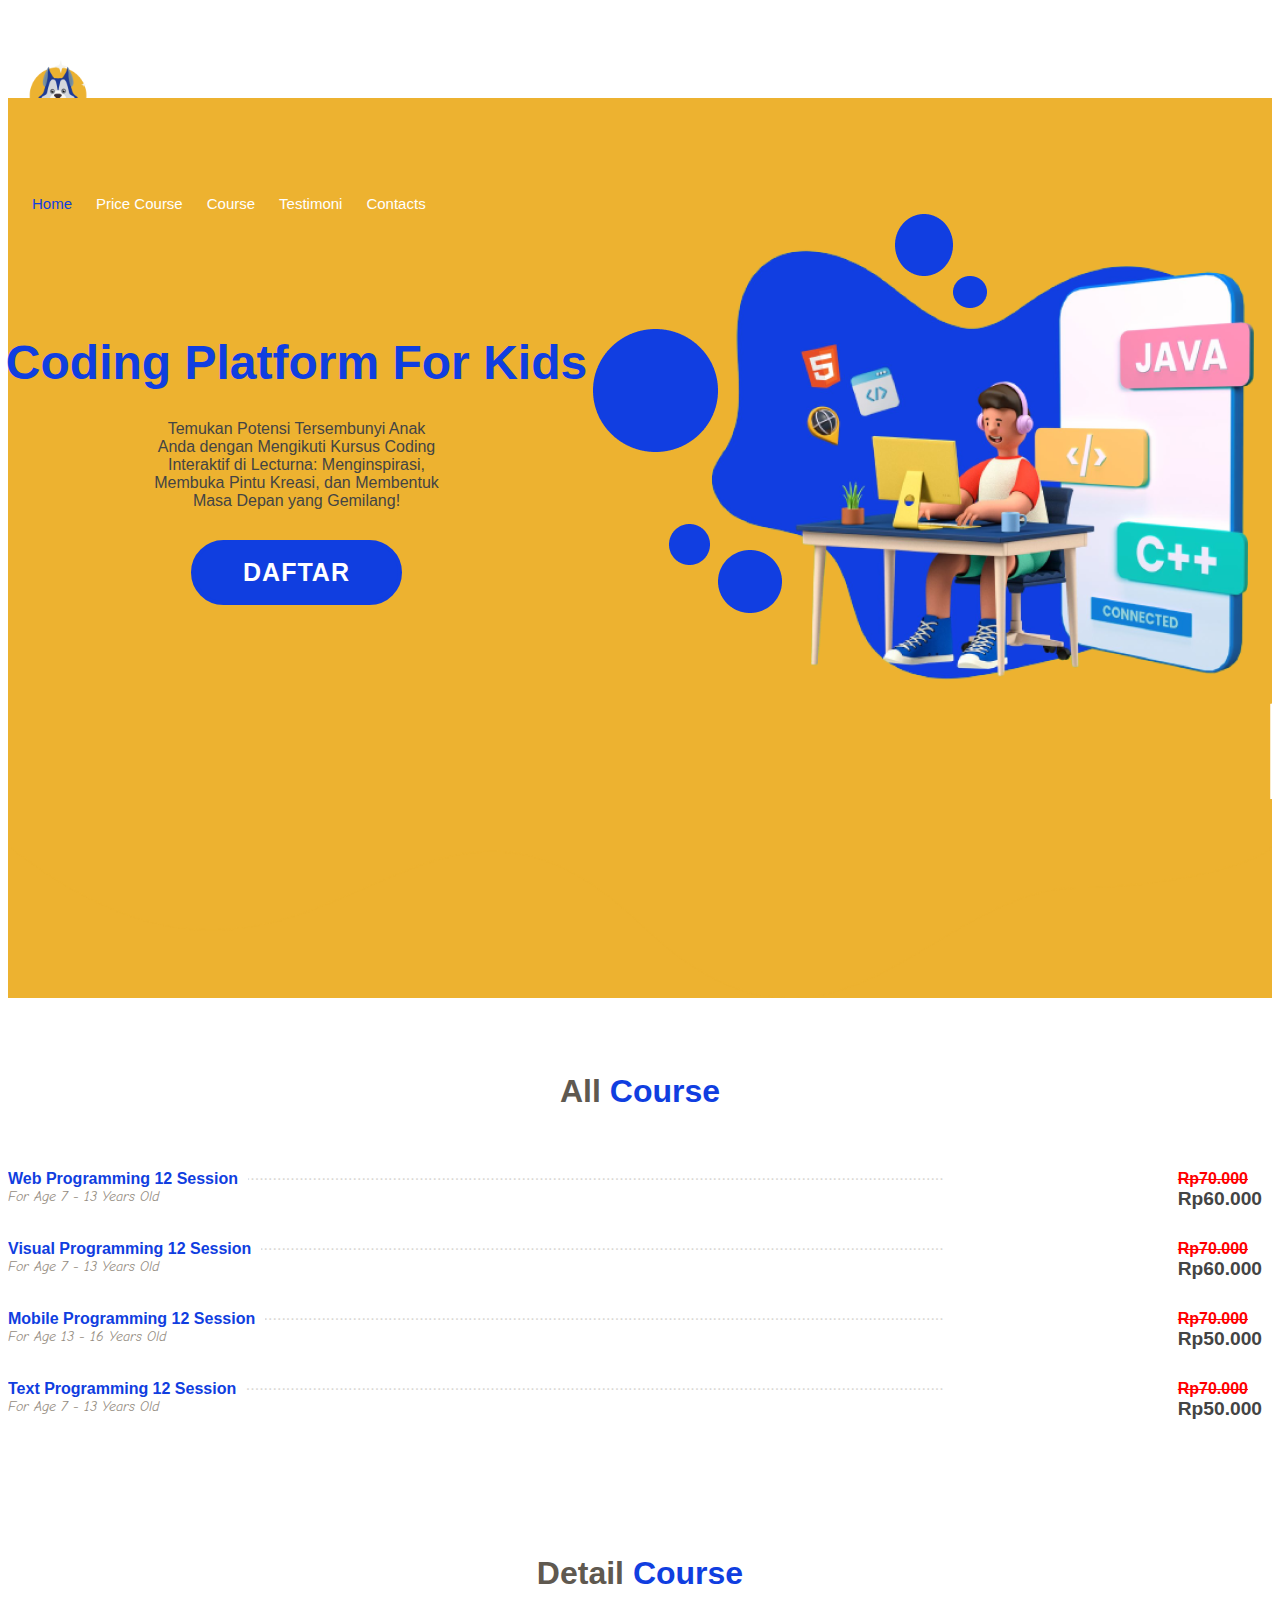
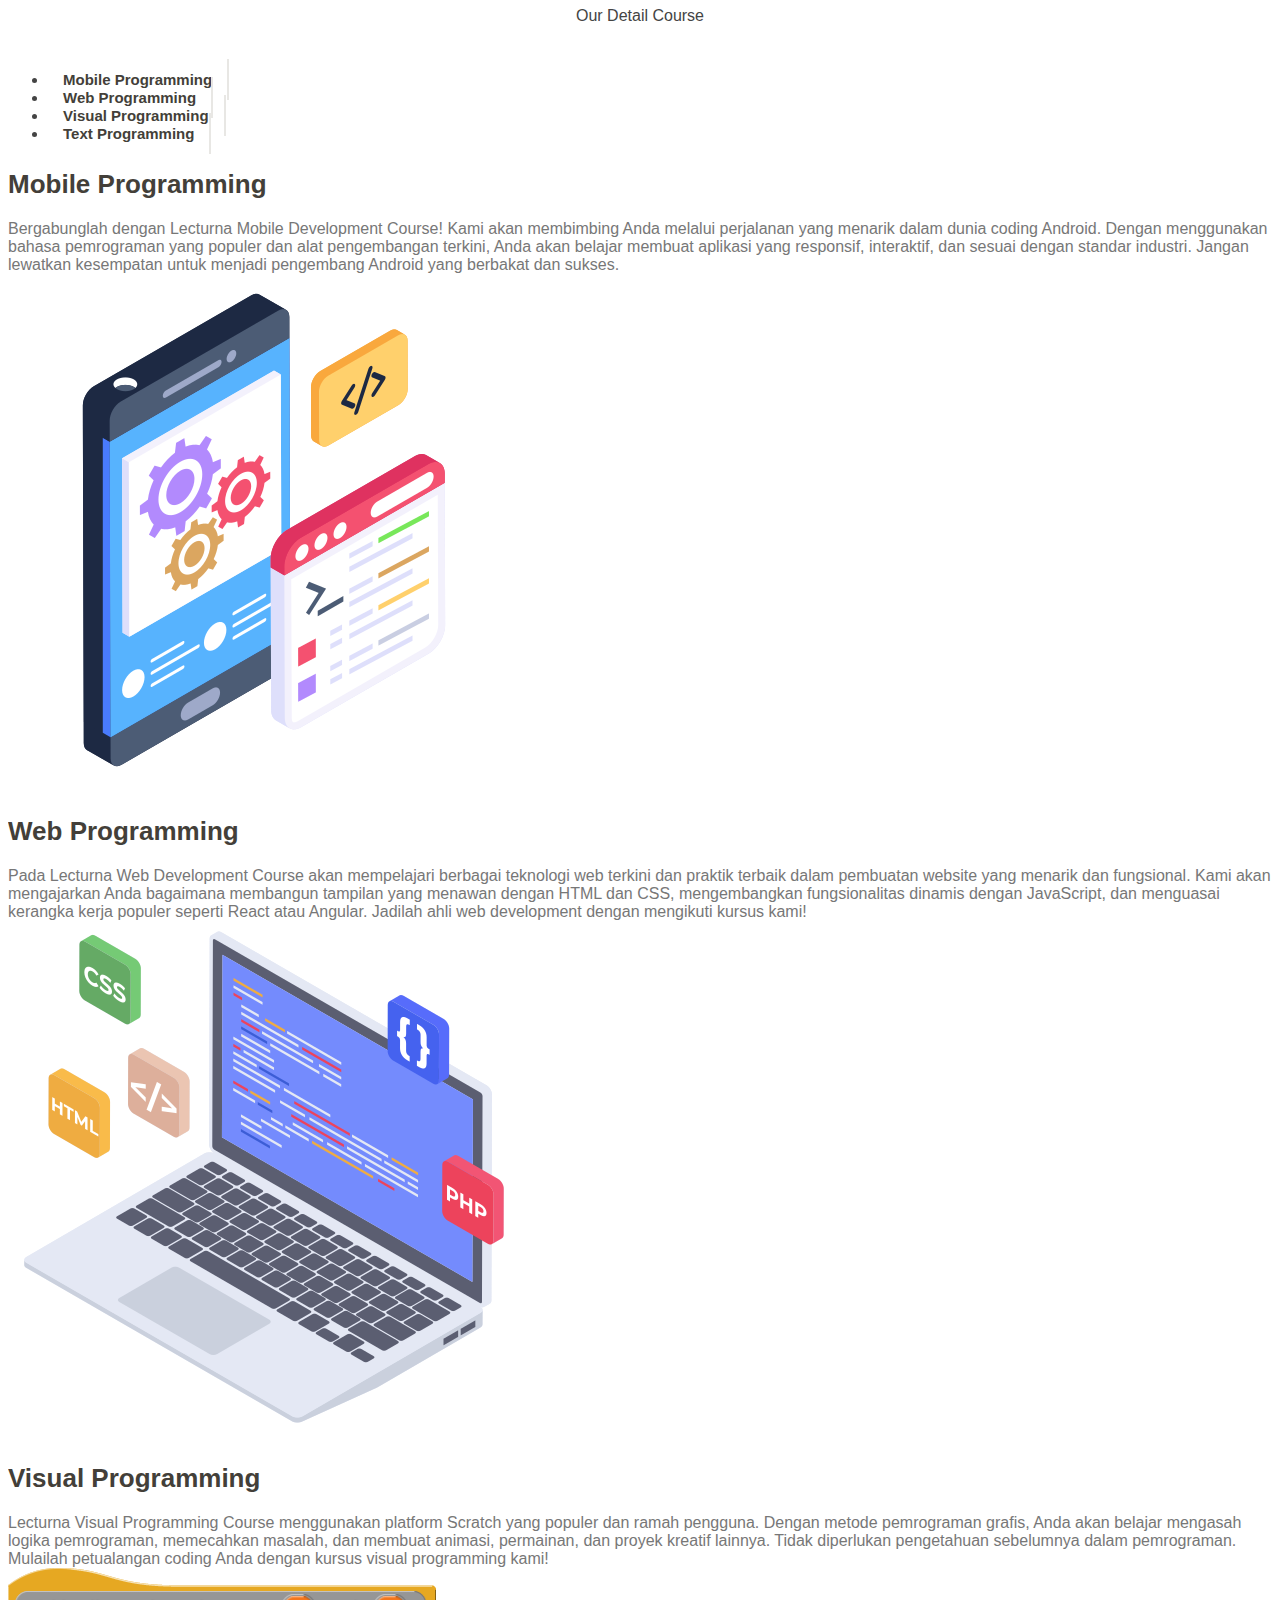
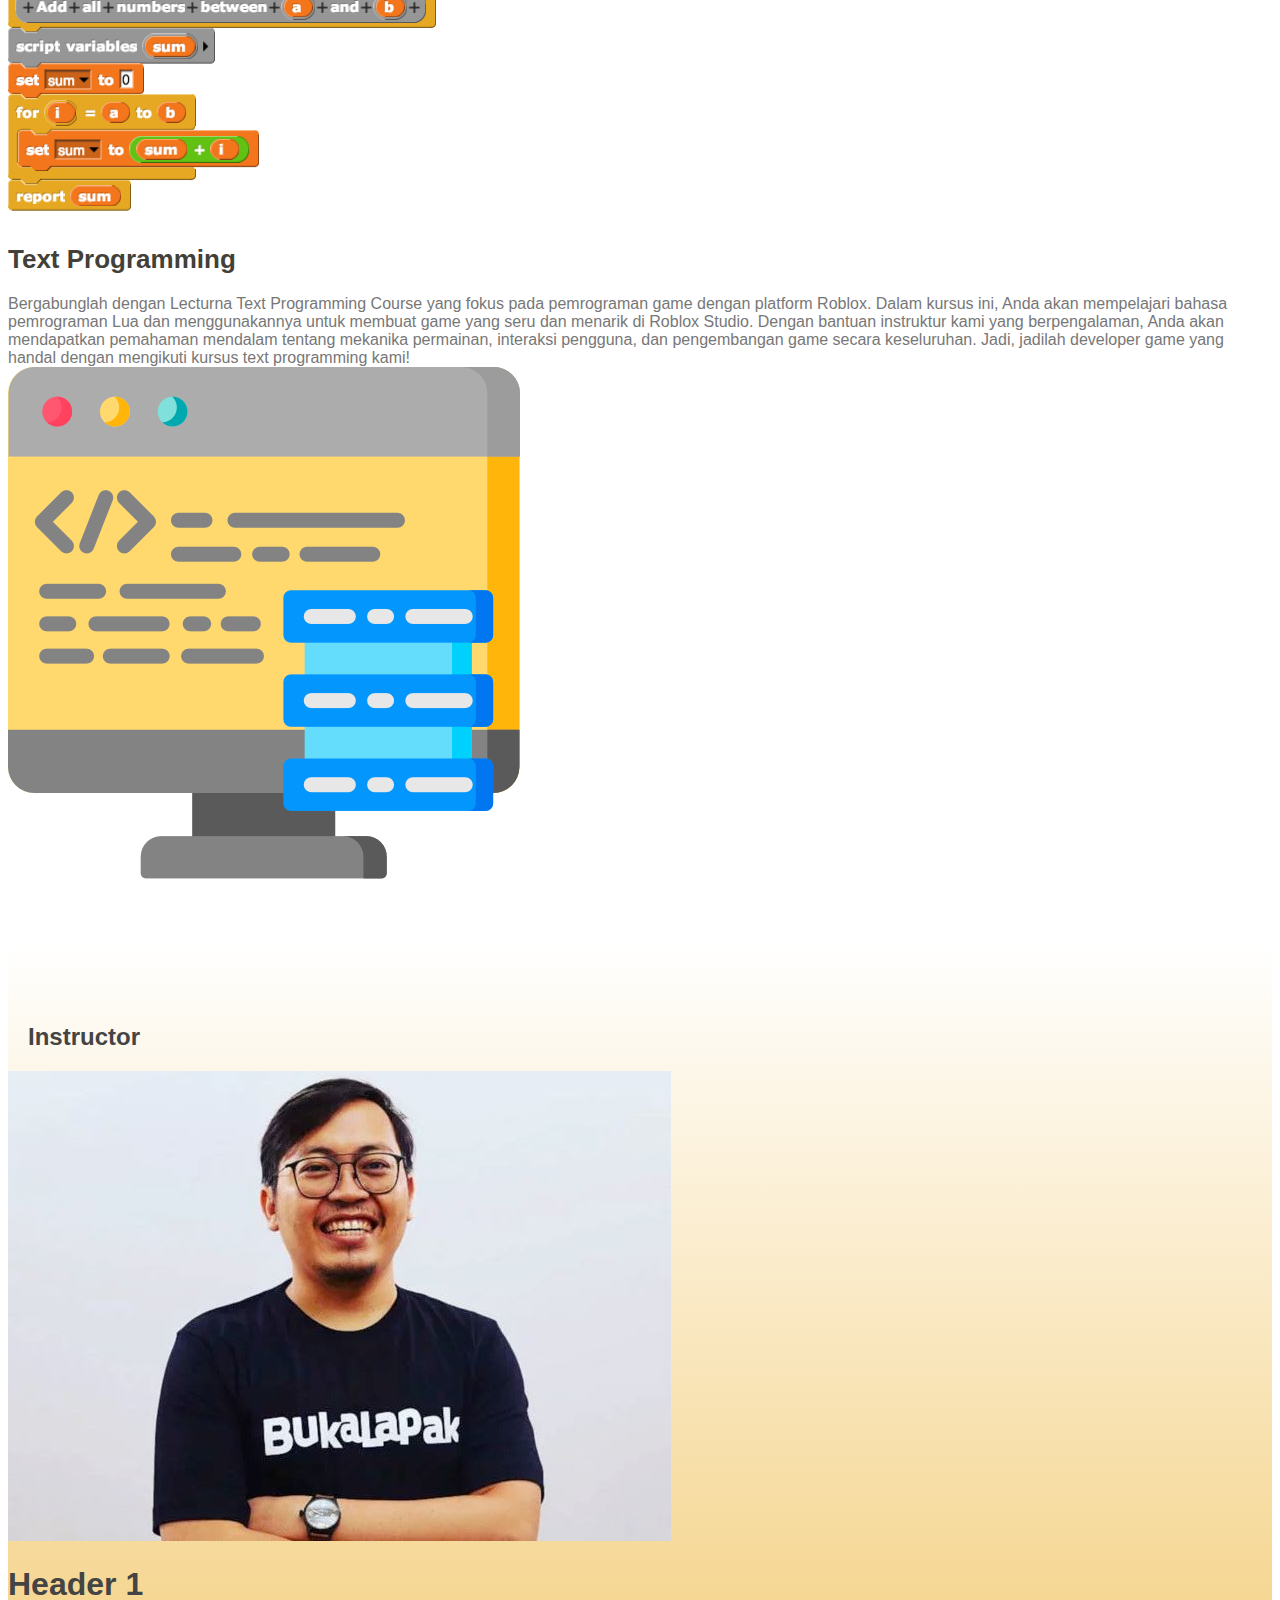
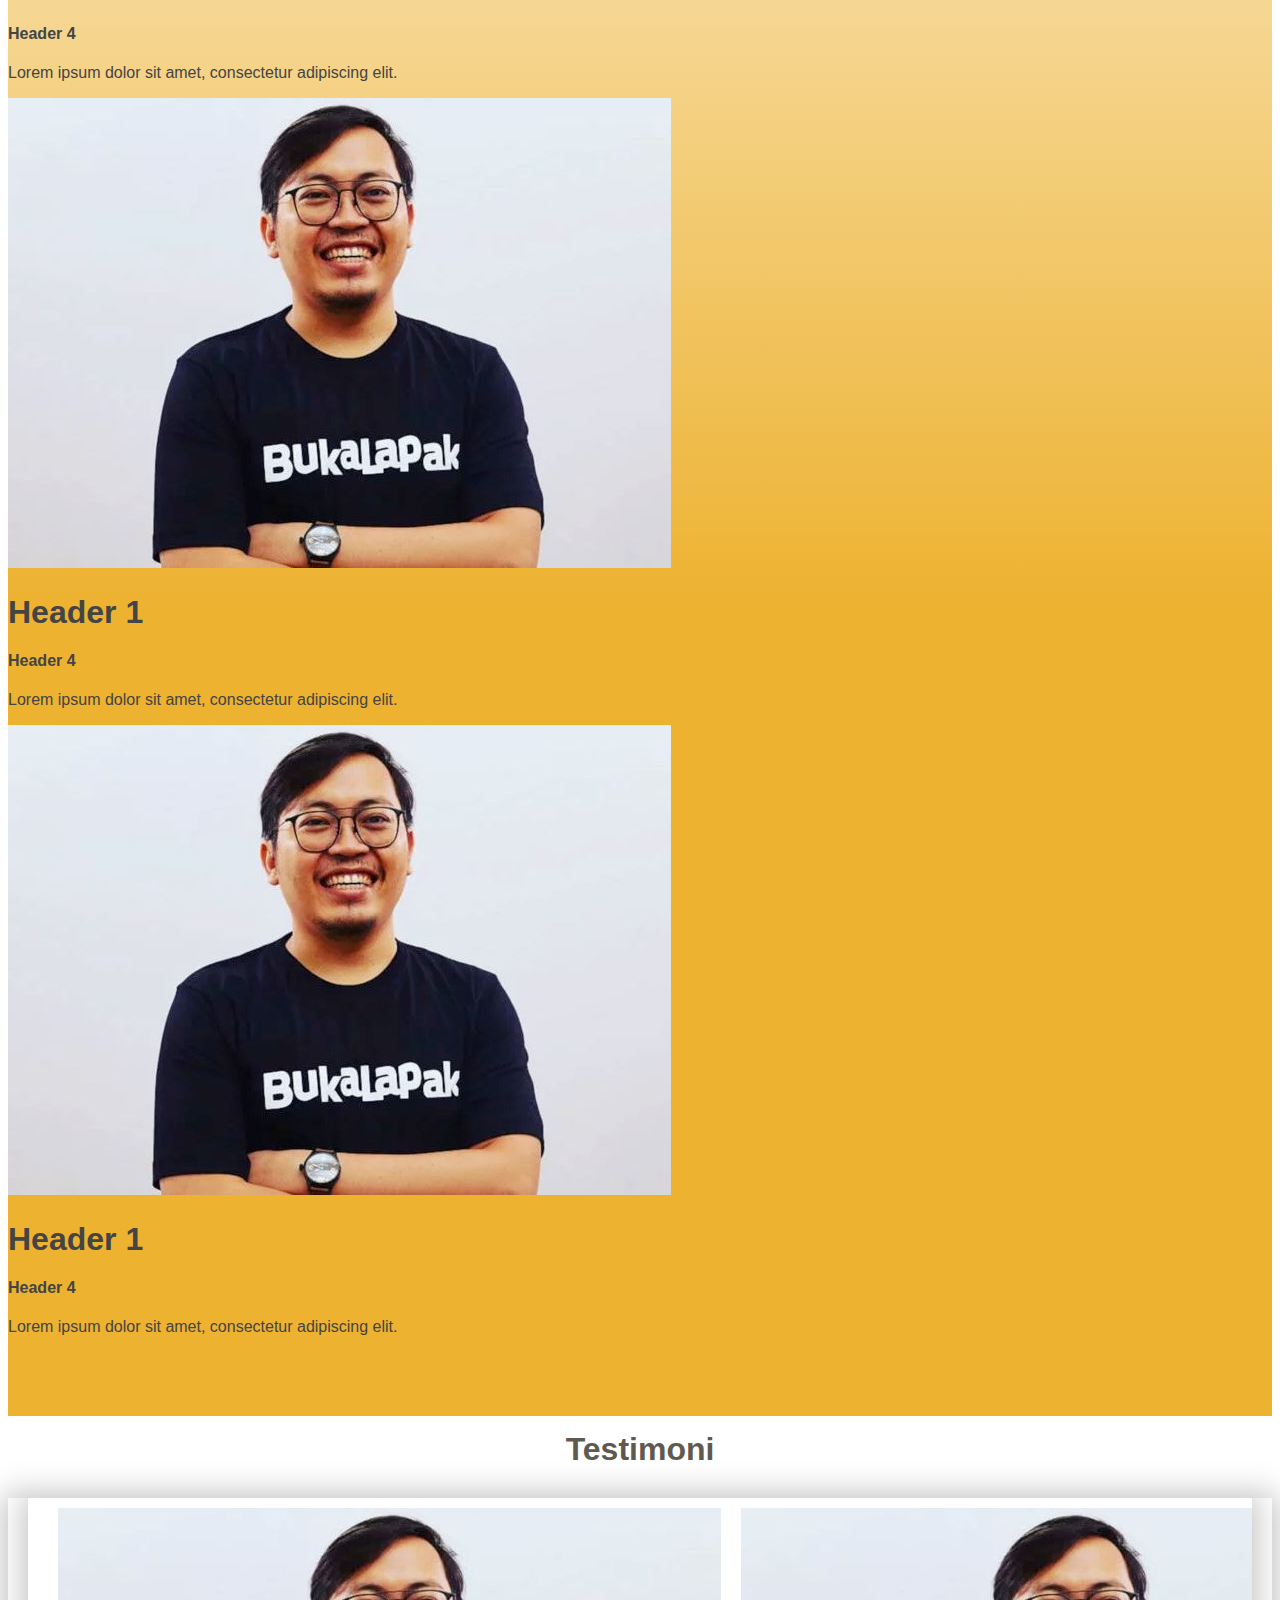
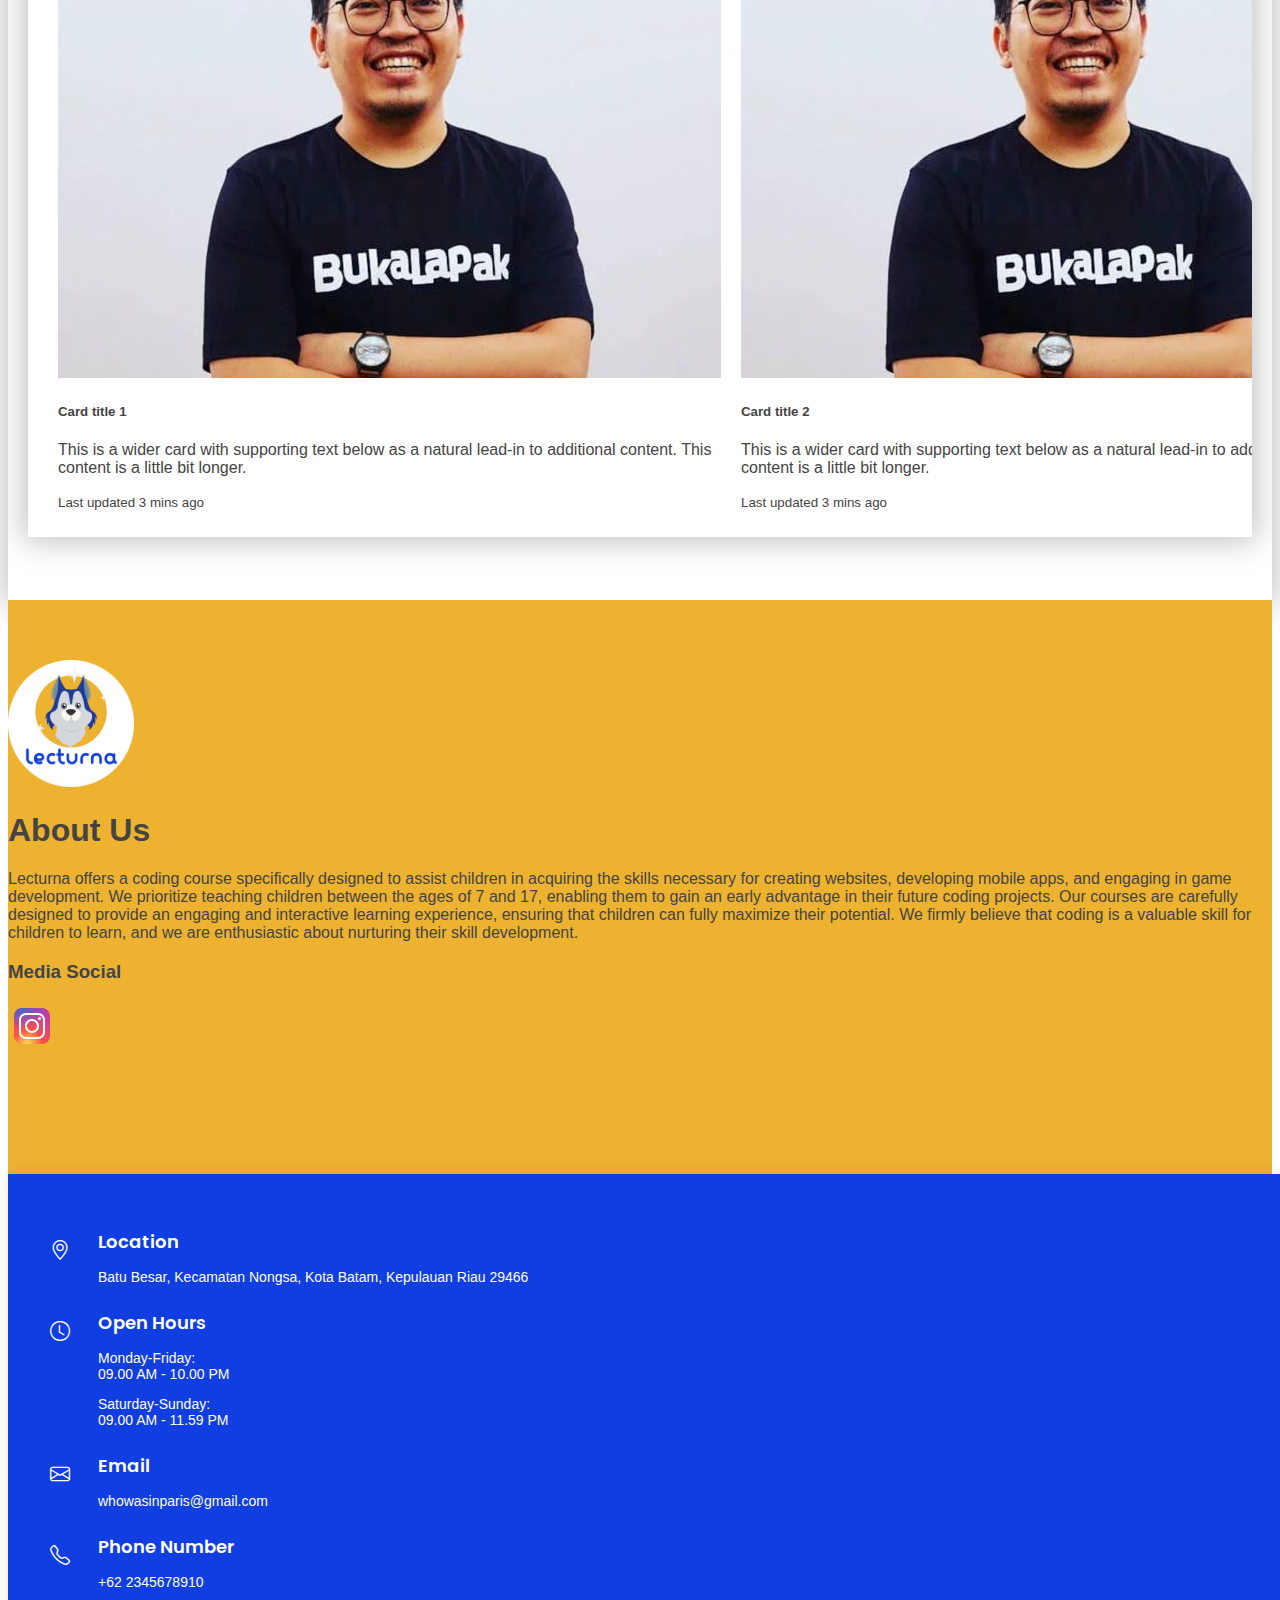
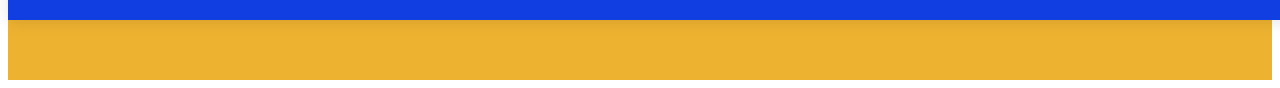
==== commit bf607a7e: "Update" ====
--- a/index.html
+++ b/index.html
@@ -350,10 +350,10 @@
 
     <!-- Recommened -->
     <section class="gallery" id="recommended" style="padding-bottom: 5%; background-color:#EDB230  ;">
-      <div class="container-fluid" style="background-color: #EDB230";>
+      <div class="container-fluid";>
 
     
-          <h2 style="margin: 0px 0px 0px; background-color: #EDB230;">Instructor</h2>
+          <h2 style="margin: 20px 20px 20px; ">Instructor</h2>
       
 
         <!-- <div class="row justify-content-center"> -->
@@ -449,10 +449,10 @@
     </section>
     <!-- End Recommended -->
     <!-- Testimoni Start -->
-    <div class="section-title" style="background-color: #EDB230;">
+    <div class="section-title">
       <h2>Testimoni</h2>
     </div>
-    <div class="carousel-container-custom" style="padding-bottom: 5%; background-color: #edb230;">
+    <div class="carousel-container-custom" style="padding-bottom: 5%;">
       <div class="carousel-container-custom">
         <div class="carousel-custom" >
           <div class="testi-card">
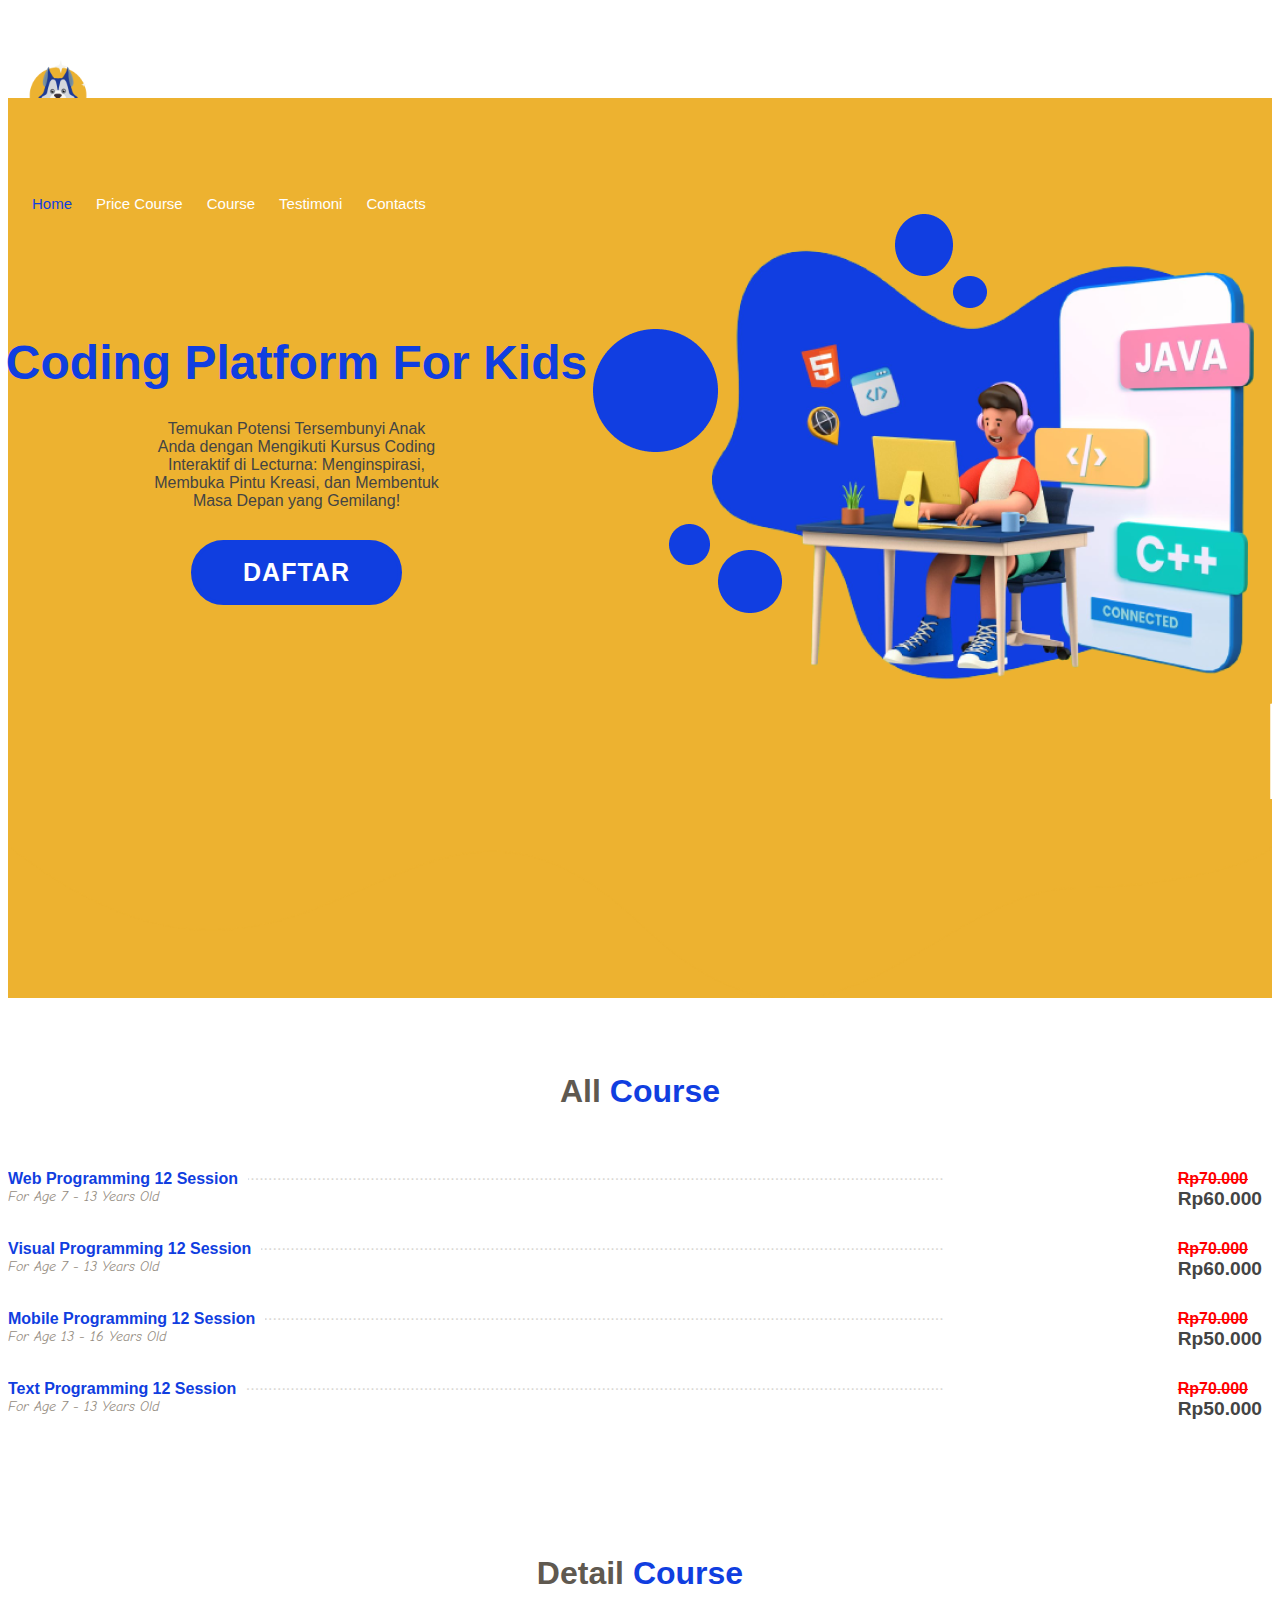
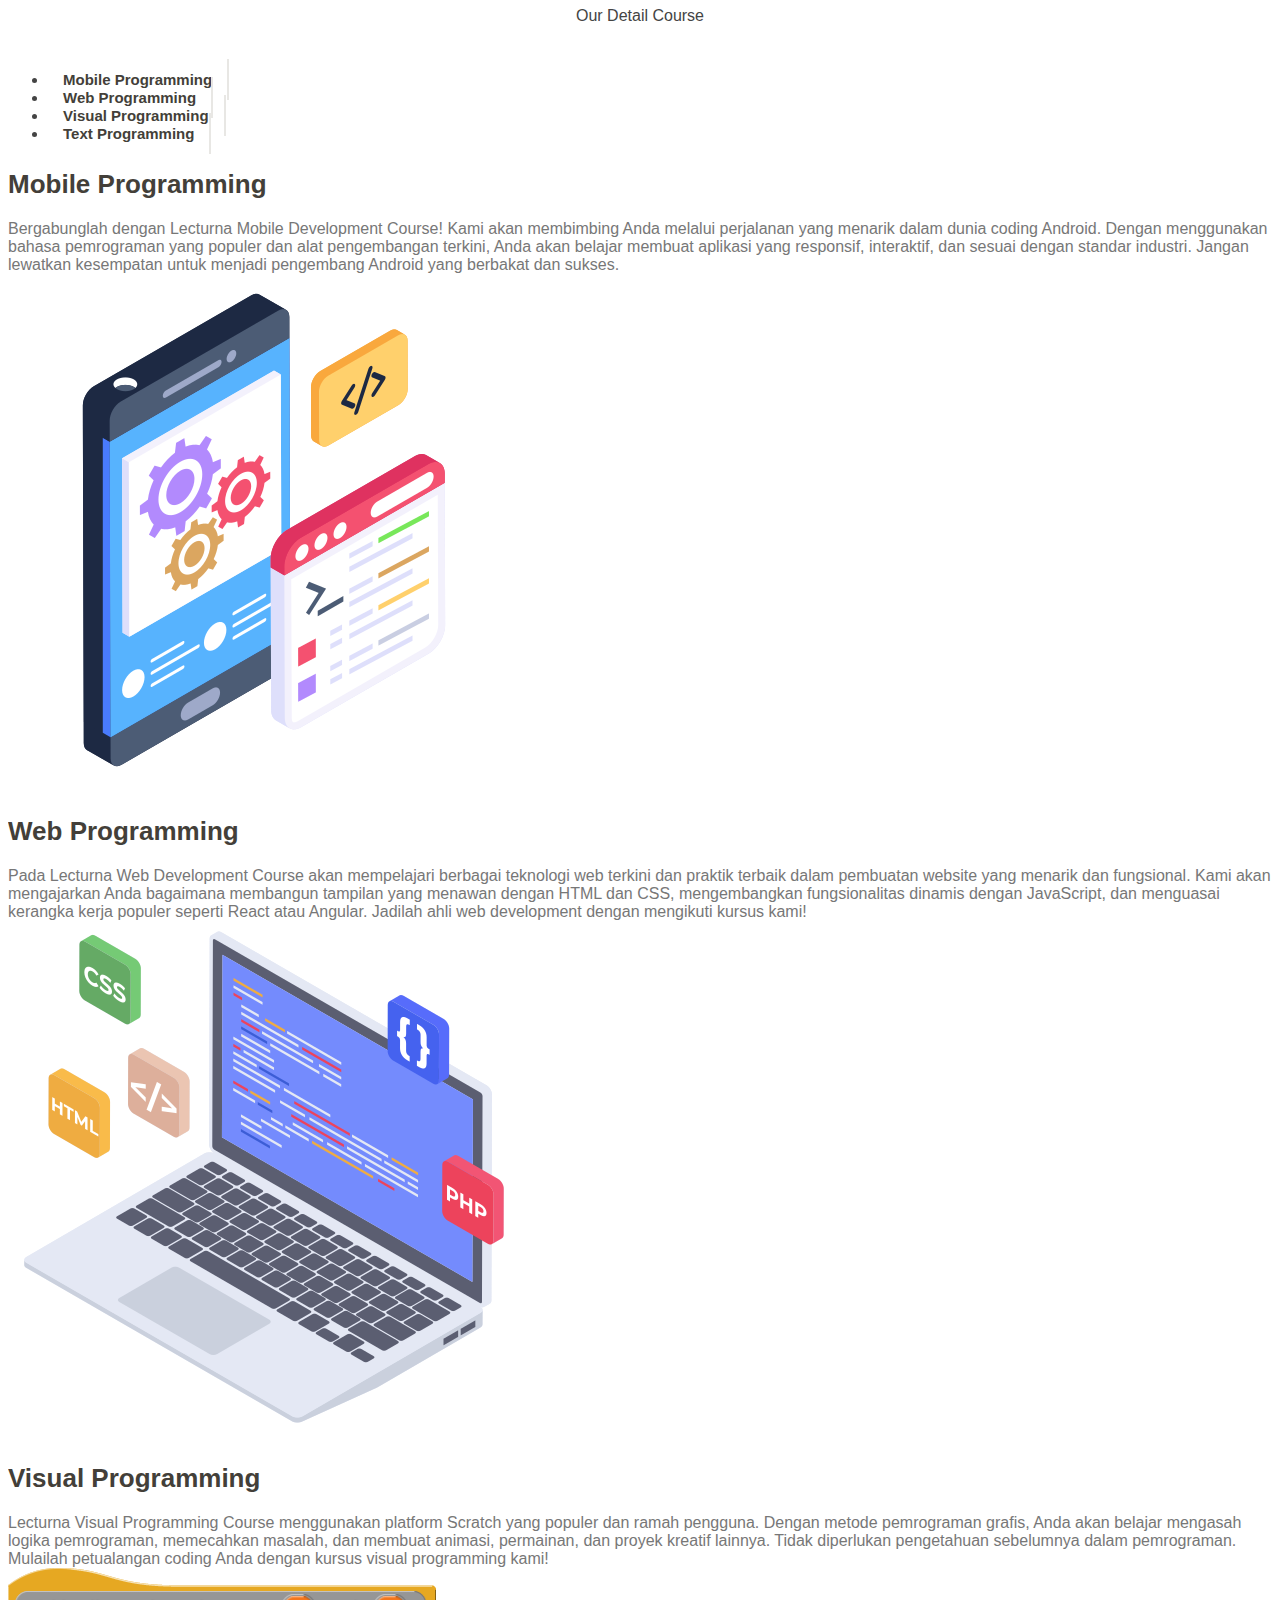
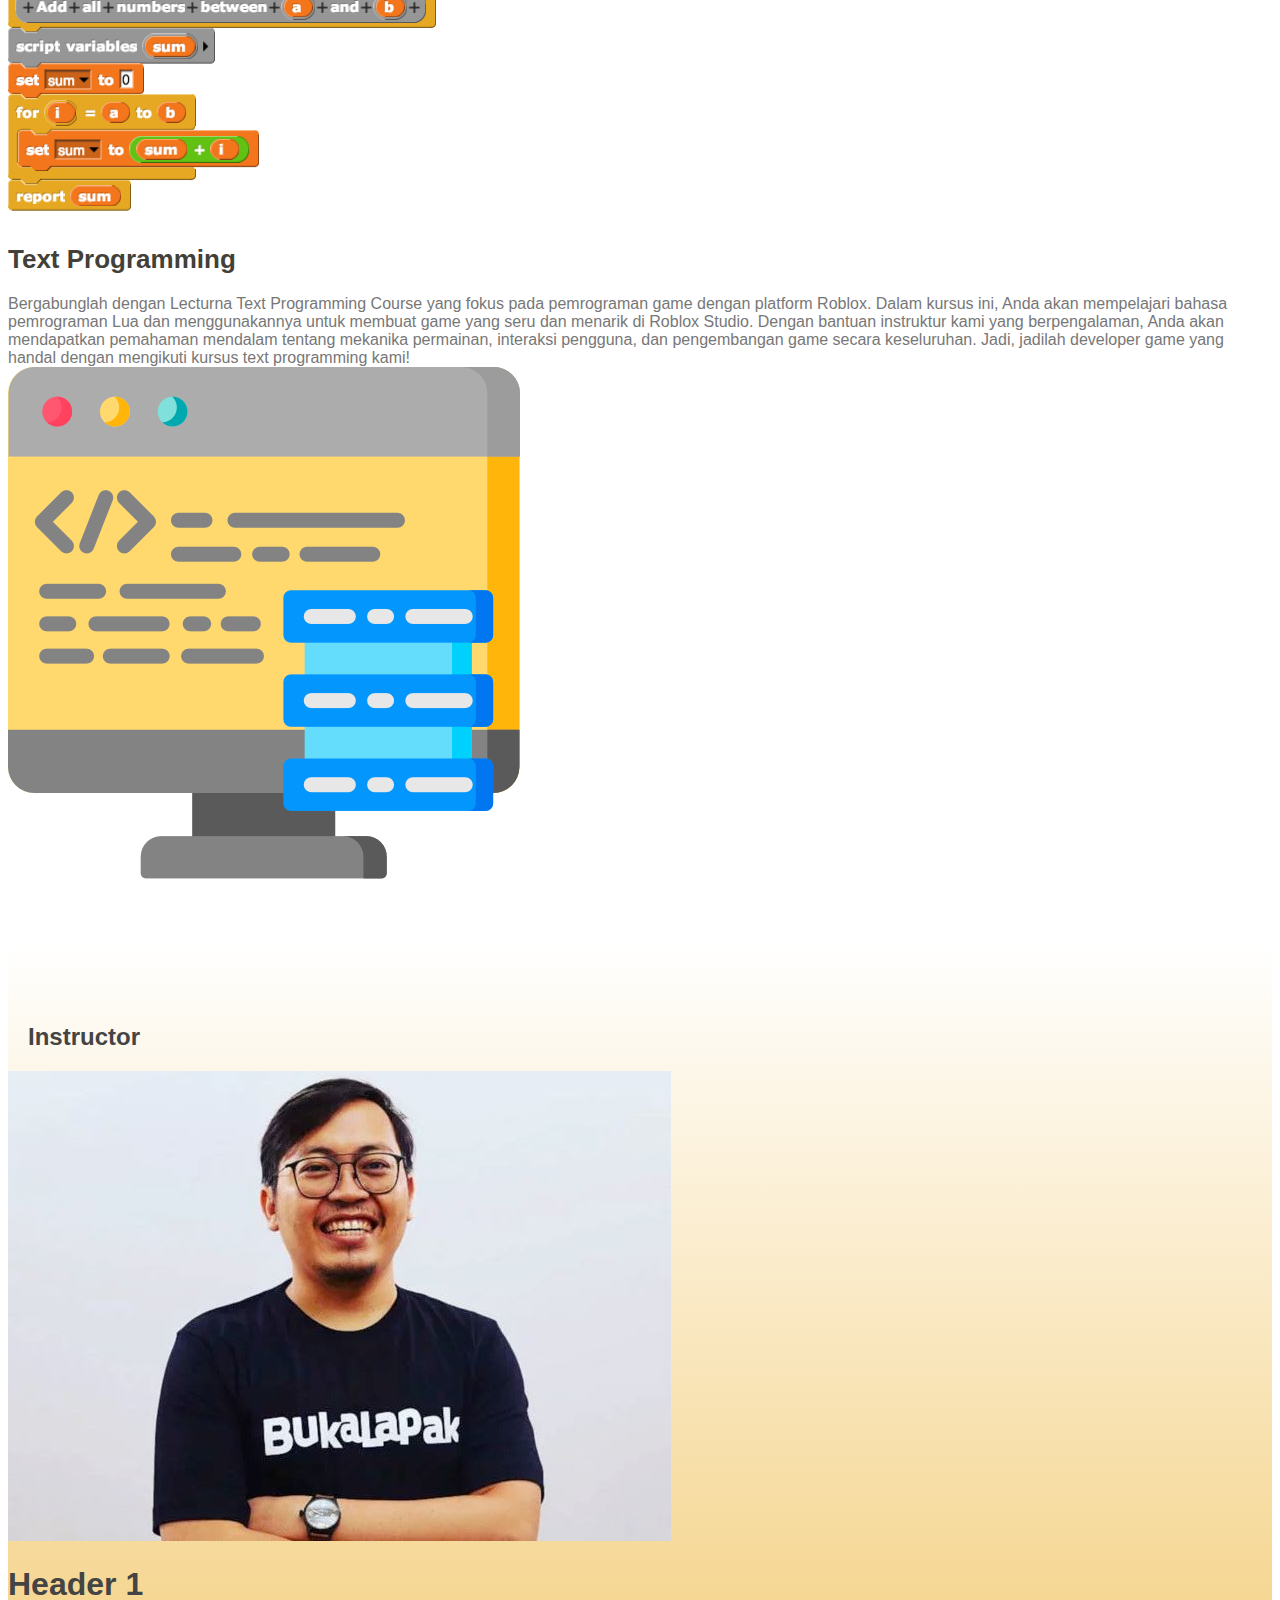
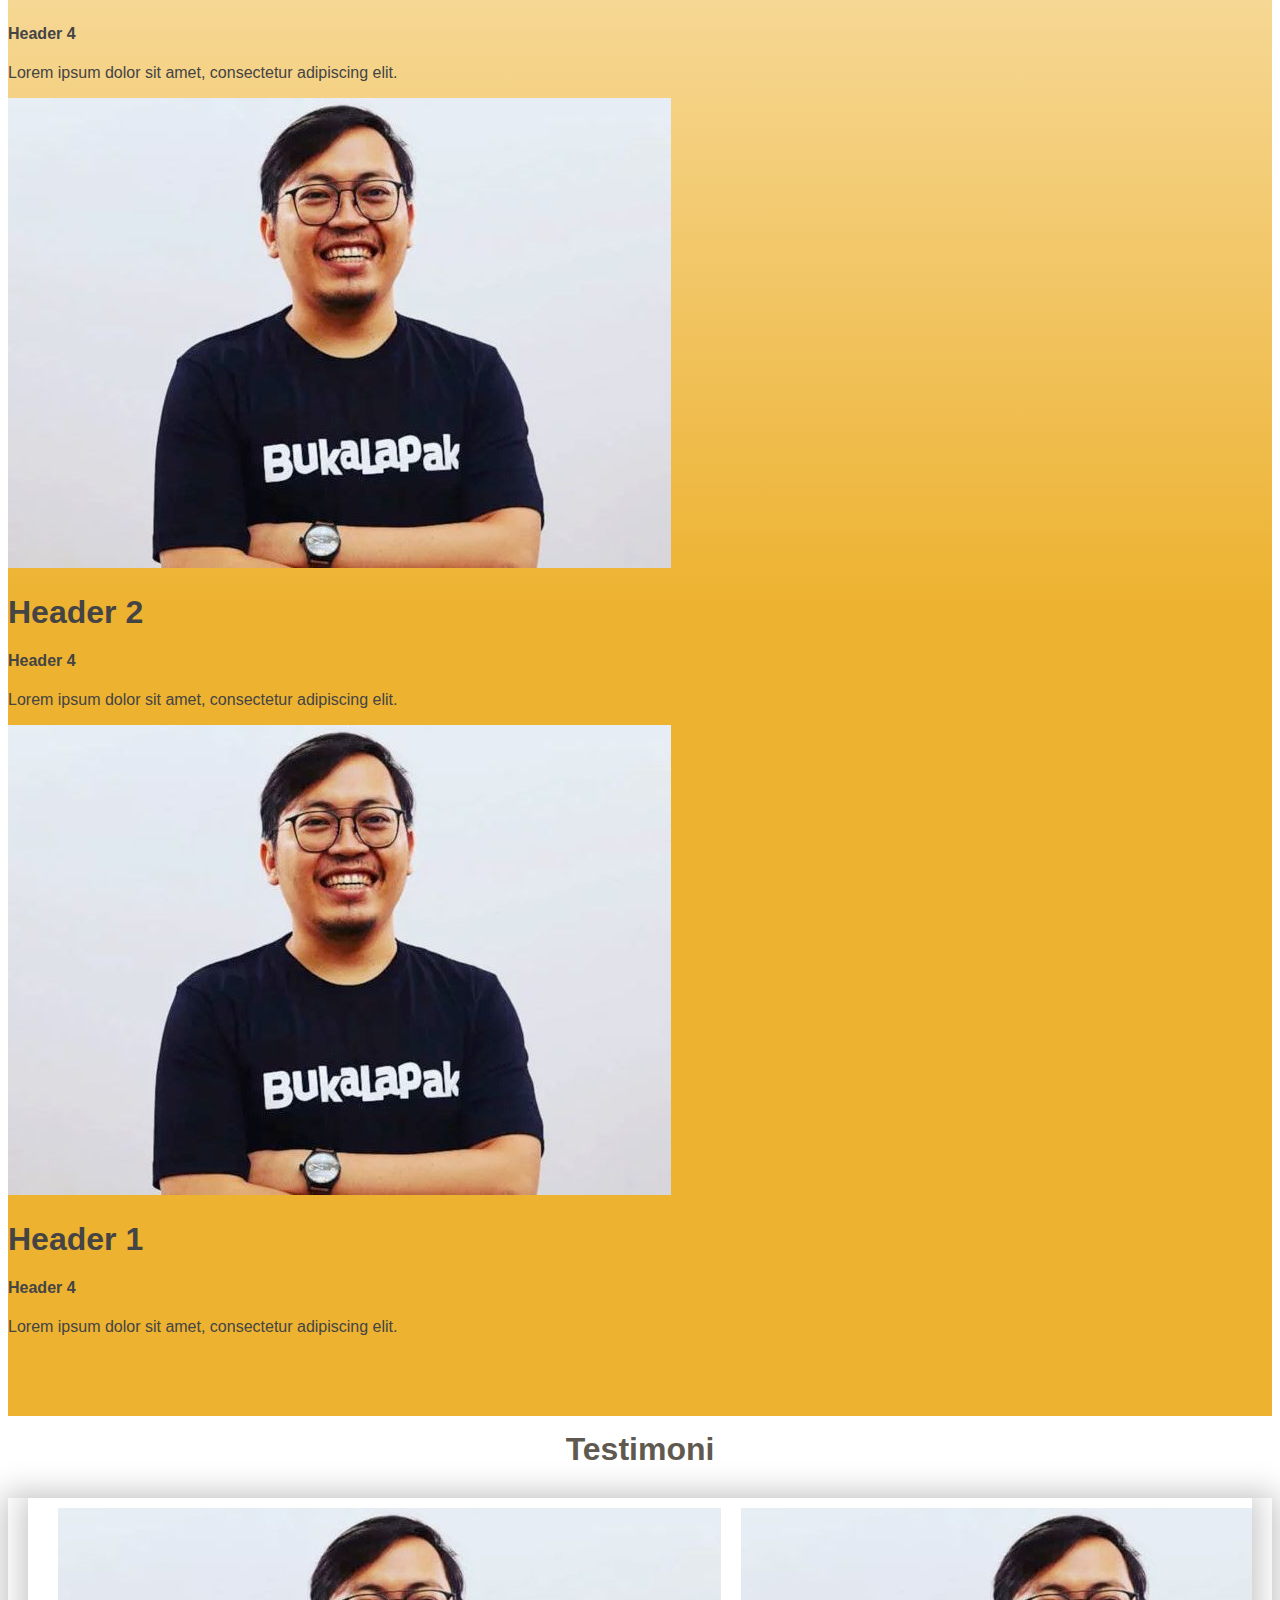
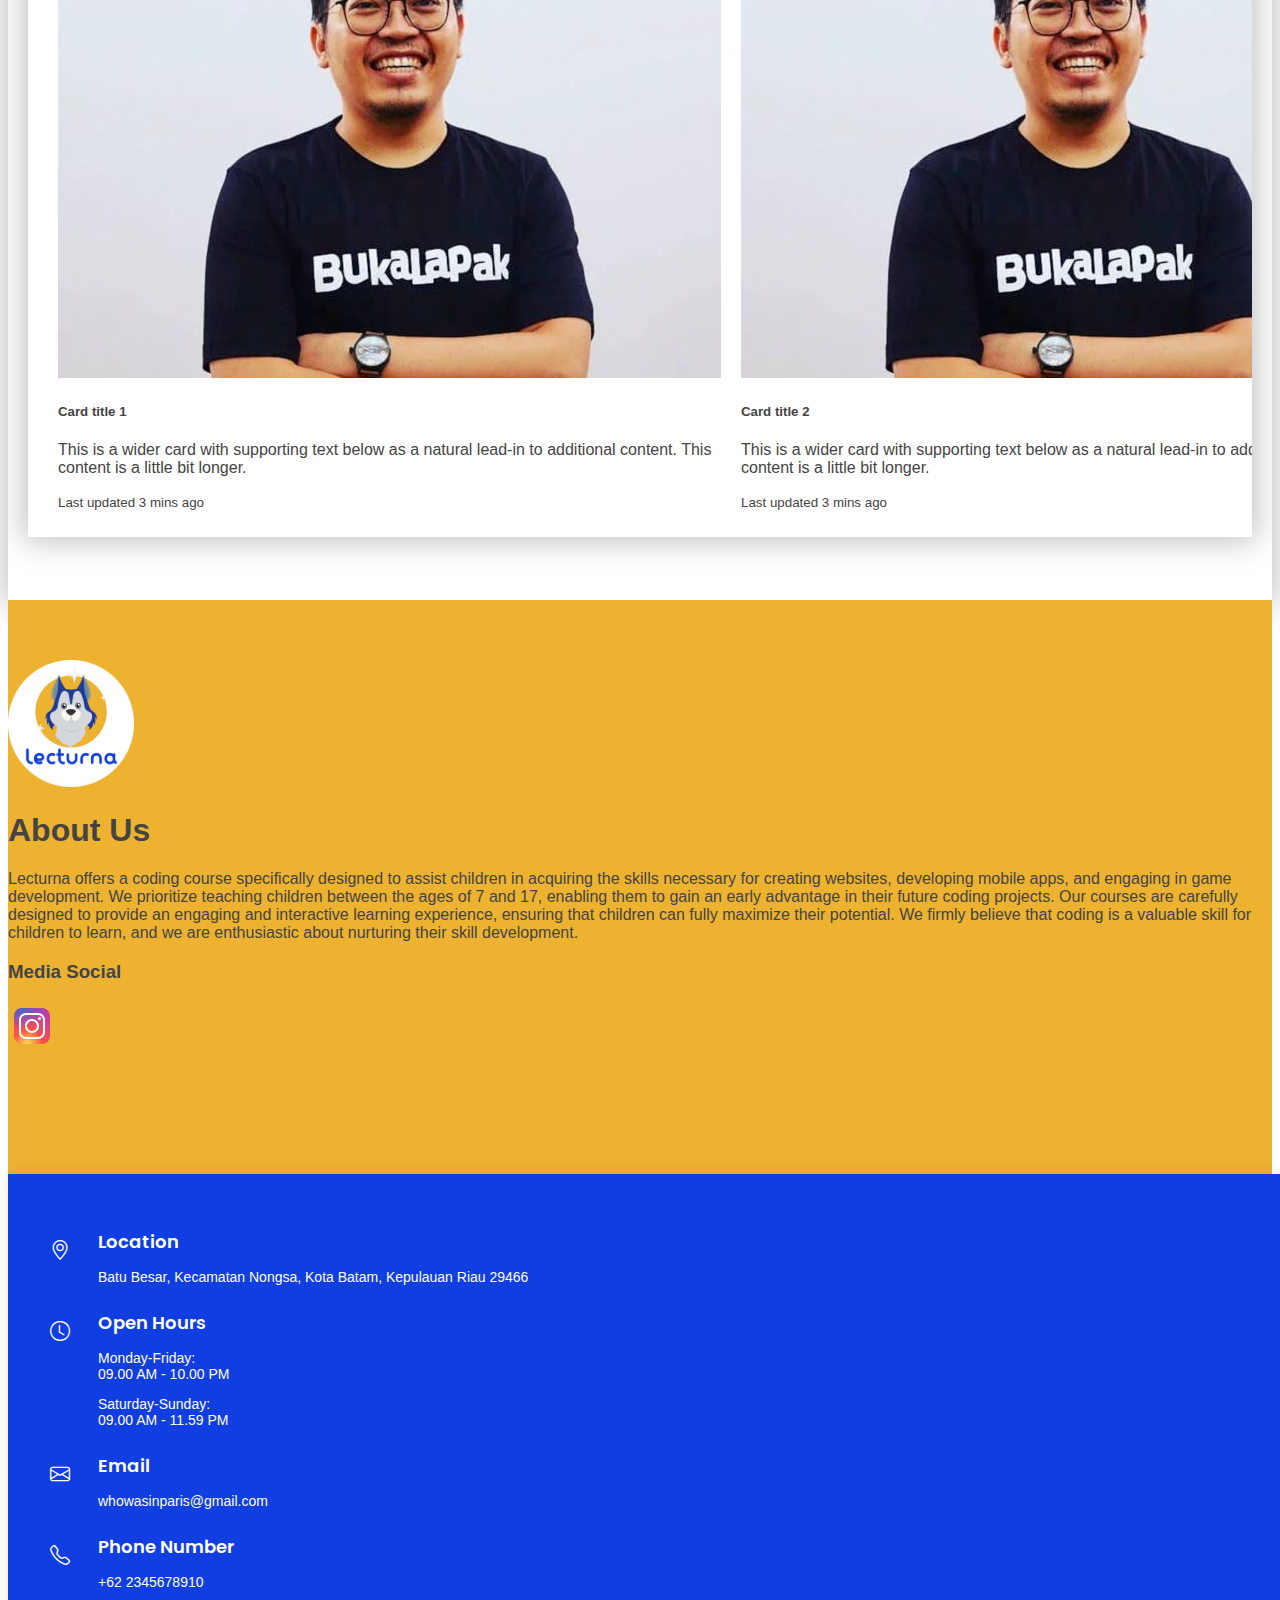
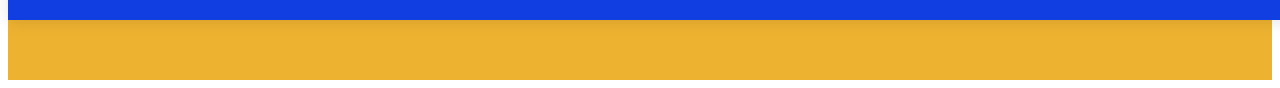
==== commit 2c8a4217: "Checking Updates" ====
--- a/index.html
+++ b/index.html
@@ -357,7 +357,7 @@
       
 
         <!-- <div class="row justify-content-center"> -->
-
+          
         <!--cards with picture, Header 1, header 4, all text is in center with border radius for picture and card border image 30-->
         <div id="carousel" class="carousel slide" data-bs-ride="carousel">
           <div class="carousel-inner">
@@ -378,7 +378,7 @@
                     <div class="card">
                       <img src="assets/img/buka.jpg" class="card-img-top" alt="Card Image 2">
                       <div class="card-body">
-                        <h1 class="card-title text-center">Header 1</h1>
+                        <h1 class="card-title text-center">Header 2</h1>
                         <h4 class="card-subtitle mb-2 text-muted text-center">Header 4</h4>
                         <p class="card-text text-center">Lorem ipsum dolor sit amet, consectetur adipiscing elit.</p>
                       </div>
